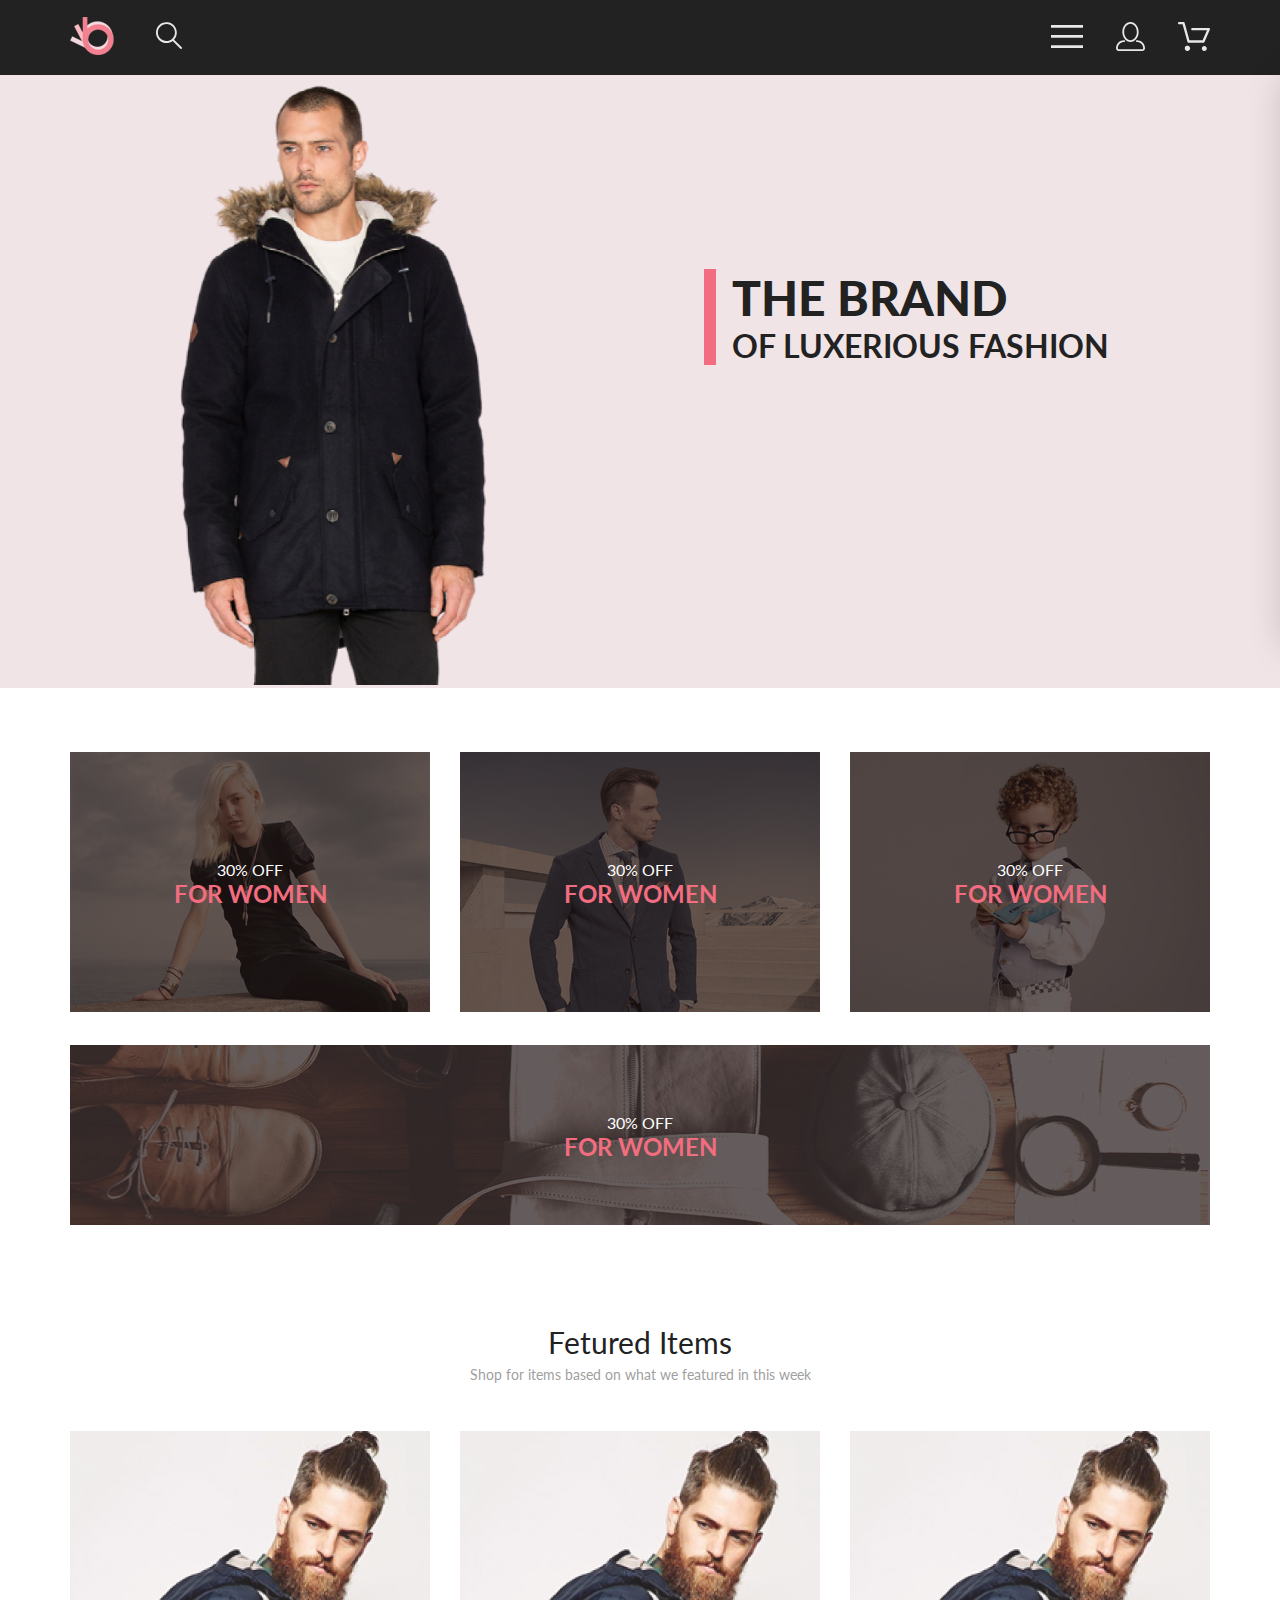
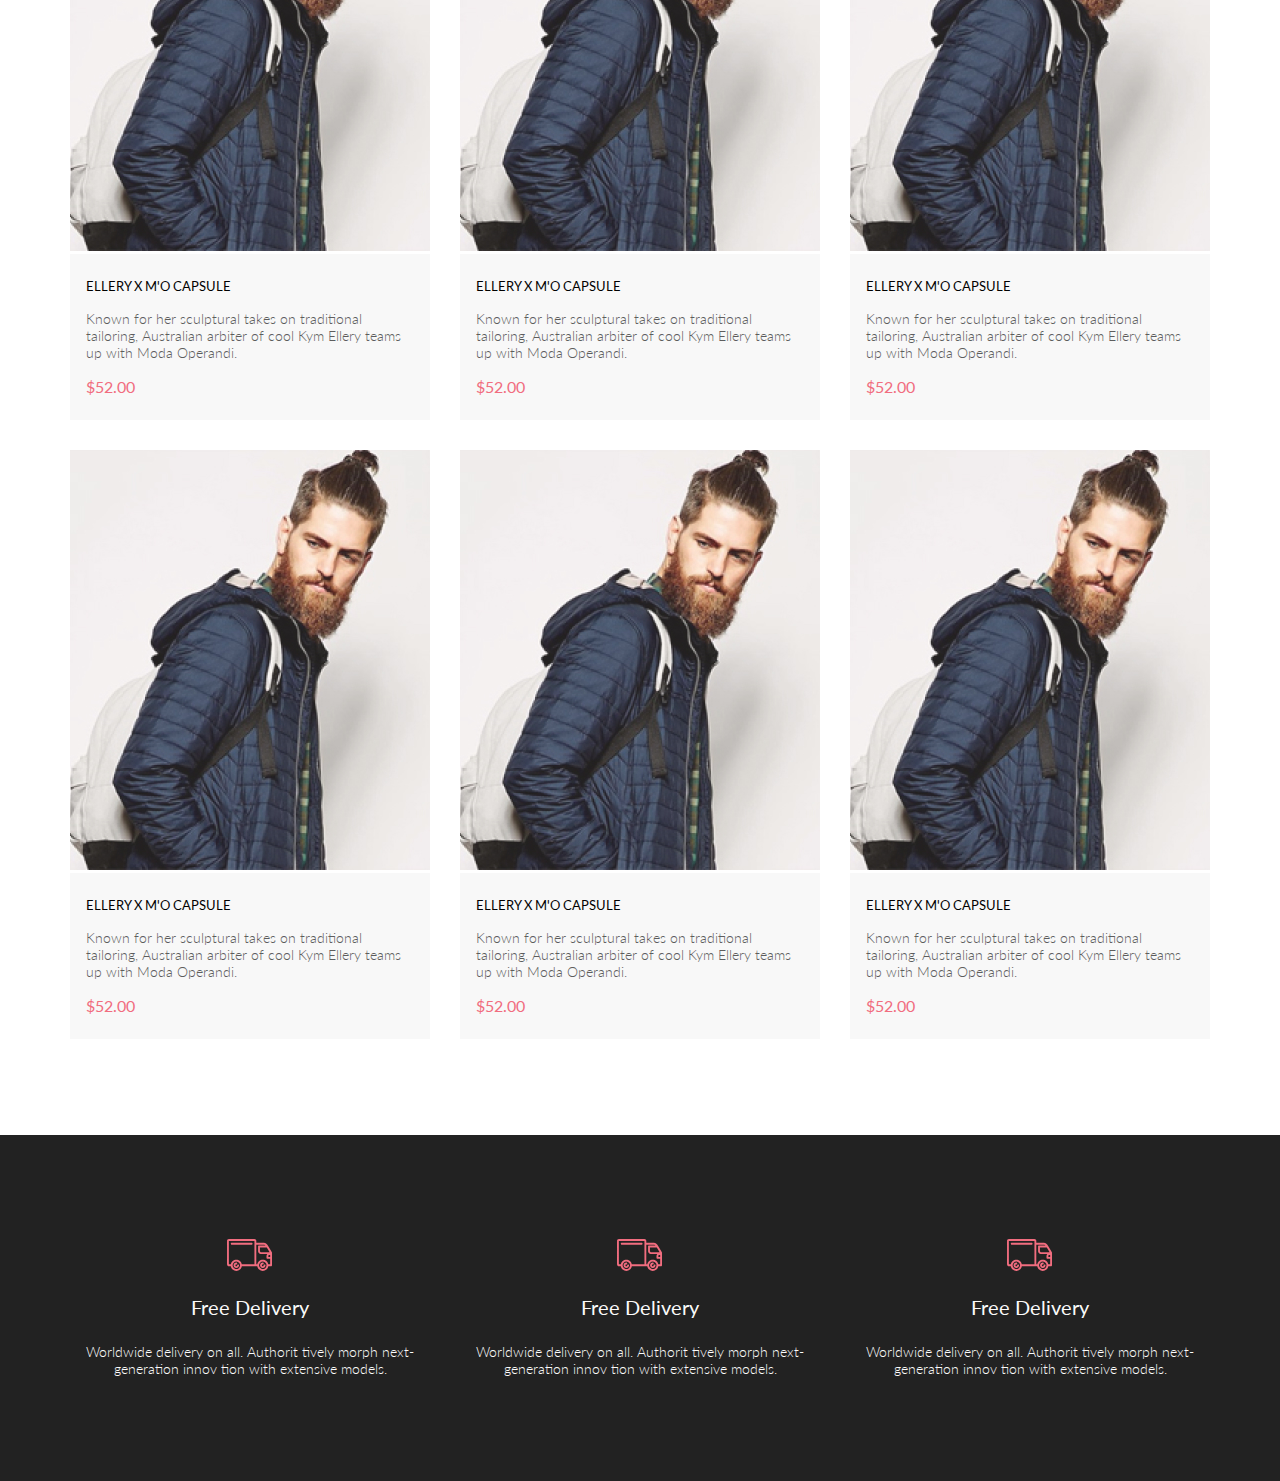
==== Lesson 6/index.html @ 30fcf197 "Leson 6 project code added" ====
<!DOCTYPE html>
<html lang="en">

<head>
    <link rel="preconnect" href="https://fonts.googleapis.com">
    <link rel="preconnect" href="https://fonts.gstatic.com" crossorigin>
    <link href="https://fonts.googleapis.com/css2?family=Lato:wght@300;400;700;900&display=swap" rel="stylesheet">
    <meta charset="UTF-8">
    <meta http-equiv="X-UA-Compatible" content="IE=edge">
    <meta name="viewport" content="width=device-width, initial-scale=1.0">
    <title>Document</title>
    <link rel="stylesheet" href="style.css">
</head>

<body>
    <div class="top">
        <header class="header center">
            <div class="header__left">
                <a href="index.html"><img src="img/logo.png" alt="logo"></a>
                <a href="#"><img src="img/search.svg" alt="search"></a>
            </div>
            <nav class="header__right">
                <label for="header__check"><img src="img/menu.svg" alt="menu"></label>
                <a class="header__link-site" href="registration.html"><img src="img/reg.svg" alt="reg"></a>
                <a class="header__link-site" href="cart.html"><img src="img/cart.svg" alt="cart"></a>
            </nav>
            <input class="header__checkbox" id="header__check" type="checkbox">
            <div class="mobile-menu">
                <div class="mobile-menu__link-site">
                    <a href="registration.html">
                        <svg width="29" height="29" viewBox="0 0 29 29" fill="none" xmlns="http://www.w3.org/2000/svg">
                            <path
                                d="M14.5 19.937C19 19.937 22.656 15.464 22.656 9.968C22.656 4.472 19 0 14.5 0C13.3631 0.0217413 12.2463 0.303398 11.2351 0.823397C10.2239 1.34339 9.34507 2.08794 8.66602 3C7.12663 4.99573 6.30819 7.45381 6.34399 9.974C6.34399 15.465 10 19.937 14.5 19.937ZM14.5 1.813C18 1.813 20.844 5.472 20.844 9.969C20.844 14.466 17.998 18.125 14.5 18.125C11.002 18.125 8.15603 14.465 8.15503 9.969C8.15403 5.473 11 1.813 14.5 1.813ZM20.844 18.125C20.6036 18.125 20.373 18.2205 20.203 18.3905C20.033 18.5605 19.9375 18.7911 19.9375 19.0315C19.9375 19.2719 20.033 19.5025 20.203 19.6725C20.373 19.8425 20.6036 19.938 20.844 19.938C22.526 19.9399 24.1386 20.6088 25.3279 21.7982C26.5172 22.9875 27.1861 24.6 27.188 26.282C27.1875 26.5221 27.0918 26.7523 26.922 26.9221C26.7522 27.0918 26.5221 27.1875 26.282 27.188H2.71997C2.47985 27.1875 2.24975 27.0918 2.07996 26.9221C1.91016 26.7523 1.81449 26.5221 1.81396 26.282C1.81608 24.6001 2.48517 22.9877 3.67444 21.7985C4.86371 20.6092 6.47608 19.9401 8.15796 19.938C8.39824 19.938 8.62868 19.8425 8.79858 19.6726C8.96849 19.5027 9.06396 19.2723 9.06396 19.032C9.06396 18.7917 8.96849 18.5613 8.79858 18.3914C8.62868 18.2215 8.39824 18.126 8.15796 18.126C5.99541 18.1279 3.92201 18.9875 2.39258 20.5164C0.863144 22.0453 0.00264777 24.1185 0 26.281C0.000794067 27.0019 0.287502 27.693 0.797241 28.2027C1.30698 28.7125 1.99811 28.9992 2.71899 29H26.282C27.0027 28.9989 27.6936 28.7121 28.2031 28.2024C28.7126 27.6927 28.9992 27.0017 29 26.281C28.9974 24.1187 28.1372 22.0457 26.6083 20.5168C25.0793 18.9878 23.0063 18.1276 20.844 18.125Z"
                                fill="black" />
                        </svg>
                    </a>
                    <a href="cart.html">
                        <svg width="32" height="29" viewBox="0 0 32 29" fill="none" xmlns="http://www.w3.org/2000/svg">
                            <path
                                d="M26.2009 29C25.5532 28.9738 24.9415 28.6948 24.4972 28.2227C24.0529 27.7506 23.8114 27.1232 23.8245 26.475C23.8376 25.8269 24.1043 25.2097 24.5673 24.7559C25.0303 24.3022 25.6527 24.048 26.301 24.048C26.9493 24.048 27.5717 24.3022 28.0347 24.7559C28.4977 25.2097 28.7644 25.8269 28.7775 26.475C28.7906 27.1232 28.549 27.7506 28.1047 28.2227C27.6604 28.6948 27.0488 28.9738 26.401 29H26.2009ZM6.75293 26.32C6.75293 25.79 6.91011 25.2718 7.20459 24.8311C7.49907 24.3904 7.91764 24.0469 8.40735 23.844C8.89705 23.6412 9.43594 23.5881 9.95581 23.6915C10.4757 23.7949 10.9532 24.0502 11.328 24.425C11.7028 24.7998 11.9581 25.2773 12.0615 25.7972C12.1649 26.317 12.1118 26.8559 11.9089 27.3456C11.7061 27.8353 11.3626 28.2539 10.9219 28.5483C10.4812 28.8428 9.96304 29 9.43298 29C9.08087 29.0003 8.73212 28.9311 8.40674 28.7966C8.08136 28.662 7.78569 28.4646 7.53662 28.2158C7.28755 27.9669 7.09001 27.6713 6.9552 27.3461C6.82039 27.0208 6.75098 26.6721 6.75098 26.32H6.75293ZM10.553 20.686C10.2935 20.6868 10.0409 20.6024 9.83411 20.4457C9.62727 20.2891 9.47758 20.0689 9.40796 19.819L4.57495 2.36401H1.18201C0.868521 2.36401 0.567859 2.23947 0.346191 2.01781C0.124523 1.79614 0 1.49549 0 1.18201C0 0.868519 0.124523 0.567873 0.346191 0.346205C0.567859 0.124537 0.868521 5.81268e-06 1.18201 5.81268e-06H5.46301C5.7225 -0.00080736 5.97504 0.0837201 6.18176 0.240568C6.38848 0.397416 6.53784 0.617884 6.60693 0.868006L11.4399 18.323H24.6179L29.001 8.27501H14.401C14.2428 8.27961 14.0854 8.25242 13.9379 8.19507C13.7904 8.13771 13.6559 8.05134 13.5424 7.94108C13.4288 7.83082 13.3386 7.69891 13.277 7.55315C13.2154 7.40739 13.1836 7.25075 13.1836 7.0925C13.1836 6.93426 13.2154 6.77762 13.277 6.63186C13.3386 6.4861 13.4288 6.35419 13.5424 6.24393C13.6559 6.13367 13.7904 6.0473 13.9379 5.98994C14.0854 5.93259 14.2428 5.90541 14.401 5.91001H30.814C31.0097 5.90996 31.2022 5.95866 31.3744 6.05172C31.5465 6.14478 31.6928 6.27926 31.7999 6.44301C31.9078 6.60729 31.9734 6.79569 31.9908 6.99145C32.0083 7.18721 31.9771 7.38424 31.9 7.565L26.495 19.977C26.4026 20.1876 26.251 20.3668 26.0585 20.4927C25.866 20.6186 25.641 20.6858 25.411 20.686H10.553Z"
                                fill="black" />
                        </svg>

                    </a>
                </div>
                <h3 class="mobile-menu__heading">MENU</h3>
                <div class="mobile-menu__box">
                    <div class="mobile-menu__item">
                        <a href="catalog.html" class="mobile-menu__title">MAN</a>
                        <ul class="mobile-menu__list">
                            <li><a class="mobile-menu__link" href="#">Accessories</a></li>
                            <li><a class="mobile-menu__link" href="#">Bags</a></li>
                            <li><a class="mobile-menu__link" href="#">Denim</a></li>
                            <li><a class="mobile-menu__link" href="#">T-Shirts</a></li>
                        </ul>
                    </div>
                    <div class="mobile-menu__item">
                        <a href="catalog.html" class="mobile-menu__title">WOMAN</a>
                        <ul class="mobile-menu__list">
                            <li><a class="mobile-menu__link" href="">Accessories</a></li>
                            <li><a class="mobile-menu__link" href="">Bags</a></li>
                            <li><a class="mobile-menu__link" href="">Denim</a></li>
                            <li><a class="mobile-menu__link" href="">T-Shirts</a></li>
                        </ul>
                    </div>
                    <div class="mobile-menu__item">
                        <a href="catalog.html" class="mobile-menu__title">KIDS</a>
                        <ul class="mobile-menu__list">
                            <li><a class="mobile-menu__link" href="">Accessories</a></li>
                            <li><a class="mobile-menu__link" href="">Bags</a></li>
                            <li><a class="mobile-menu__link" href="">Denim</a></li>
                            <li><a class="mobile-menu__link" href="">T-Shirts</a></li>
                        </ul>
                    </div>
                </div>
            </div>
        </header>
        <section class="promo">
            <div class="promo__img">
                <img src="img/promo.png" alt="photo promo">
            </div>
            <div class="promo__content">
                <div class="promo__info">
                    <h1 class="promo__title">THE BRAND</h1>
                    <h2 class="promo__heading">OF LUXERIOUS FASHION</h2>
                </div>
            </div>
        </section>
        <section class="sale center">
            <div class="sale__item">
                <img src="img/si1.jpg" alt="sale image">
                <div class="sale__content">
                    <p class="sale__text">30% OFF</p>
                    <h3 class="sale__heading">FOR WOMEN</h3>
                </div>
            </div>
            <div class="sale__item">
                <img src="img/si2.jpg" alt="sale image">
                <div class="sale__content">
                    <p class="sale__text">30% OFF</p>
                    <h3 class="sale__heading">FOR WOMEN</h3>
                </div>
            </div>
            <div class="sale__item">
                <img src="img/si3.jpg" alt="sale image">
                <div class="sale__content">
                    <p class="sale__text">30% OFF</p>
                    <h3 class="sale__heading">FOR WOMEN</h3>
                </div>
            </div>
            <div class="sale__item sale__item_big">
                <img src="img/sibig.jpg" alt="sale image">
                <div class="sale__content">
                    <p class="sale__text">30% OFF</p>
                    <h3 class="sale__heading">FOR WOMEN</h3>
                </div>
            </div>
        </section>
        <section class="product-box center">
            <h2 class="product-box__heading">Fetured Items</h2>
            <p class="product-box__text">Shop for items based on what we featured in this week</p>
            <div class="product-box__content">
                <div class="product">
                    <img class="product__img" src="img/product1.jpg" alt="">
                    <div class="product__content">
                        <a href="product.html" class="product__heading">ELLERY X M'O CAPSULE</a>
                        <p class="product__text">Known for her sculptural takes on traditional tailoring, Australian
                            arbiter
                            of cool Kym Ellery teams up with Moda Operandi.</p>
                        <p class="product__price">$52.00</p>
                    </div>
                    <a href="#" class="product__add"><svg width="27" height="25" viewBox="0 0 27 25" fill="none"
                            xmlns="http://www.w3.org/2000/svg">
                            <path
                                d="M21.9509 23.2667H21.8386C21.2294 23.2667 20.7177 22.7671 20.6735 22.1294C20.629 21.4607 21.1175 20.8785 21.7626 20.8346C21.788 20.8329 21.8145 20.832 21.8405 20.832C22.4575 20.832 22.9743 21.3219 23.0201 21.9487C23.0319 22.1971 22.9914 22.5514 22.736 22.8439L22.73 22.8507L22.7242 22.8575C22.5275 23.0912 22.2607 23.2321 21.9509 23.2667ZM8.21887 23.2604C7.5683 23.2604 7.03906 22.7174 7.03906 22.05C7.03906 21.3832 7.5683 20.8406 8.21887 20.8406C8.86945 20.8406 9.39868 21.3832 9.39868 22.05C9.39868 22.7174 8.86945 23.2604 8.21887 23.2604Z"
                                fill="white" />
                            <path
                                d="M21.876 22.2662C21.921 22.2549 21.9423 22.2339 21.96 22.2129C21.9678 22.2037 21.9756 22.1946 21.9835 22.1855C22.02 22.1438 22.0233 22.0553 22.0224 22.0105C22.0092 21.9044 21.9185 21.8315 21.8412 21.8315C21.8375 21.8315 21.8336 21.8317 21.8312 21.8318C21.7531 21.8372 21.6653 21.9409 21.6719 22.0625C21.6813 22.1793 21.7675 22.2662 21.8392 22.2662H21.876ZM8.21954 22.2599C8.31873 22.2599 8.39935 22.1655 8.39935 22.0496C8.39935 21.9341 8.31873 21.8401 8.21954 21.8401C8.12042 21.8401 8.03973 21.9341 8.03973 22.0496C8.03973 22.1655 8.12042 22.2599 8.21954 22.2599ZM21.9995 24.2662C21.9517 24.2662 21.8878 24.2662 21.8392 24.2662C20.7017 24.2662 19.7567 23.3545 19.6765 22.198C19.5964 20.9929 20.4937 19.9183 21.6953 19.8364C21.7441 19.8331 21.7928 19.8315 21.8412 19.8315C22.9799 19.8315 23.9413 20.7324 24.019 21.8884C24.0505 22.4915 23.8741 23.0612 23.4898 23.5012C23.1055 23.9575 22.5764 24.2177 21.9995 24.2662ZM8.21954 24.2599C7.01532 24.2599 6.03973 23.2709 6.03973 22.0496C6.03973 20.8291 7.01532 19.8401 8.21954 19.8401C9.42371 19.8401 10.3994 20.8291 10.3994 22.0496C10.3994 23.2709 9.42371 24.2599 8.21954 24.2599ZM21.1984 17.3938H9.13306C8.70013 17.3938 8.31586 17.1005 8.20331 16.6775L4.27753 2.24768H1.52173C0.993408 2.24768 0.560547 1.80859 0.560547 1.27039C0.560547 0.733032 0.993408 0.292969 1.52173 0.292969H4.99933C5.43134 0.292969 5.81561 0.586304 5.9281 1.01025L9.85394 15.4391H20.5576L24.1144 7.13379H12.2578C11.7286 7.13379 11.2957 6.69373 11.2957 6.15649C11.2957 5.61914 11.7286 5.17908 12.2578 5.17908H25.5886C25.9091 5.17908 26.2141 5.34192 26.3896 5.61914C26.566 5.89539 26.5984 6.23743 26.4697 6.547L22.0795 16.807C21.9193 17.1653 21.5827 17.3938 21.1984 17.3938Z"
                                fill="white" />
                            <path
                                d="M21.876 22.2662C21.921 22.2549 21.9423 22.2339 21.96 22.2129C21.9678 22.2037 21.9756 22.1946 21.9835 22.1855C22.02 22.1438 22.0233 22.0553 22.0224 22.0105C22.0092 21.9044 21.9185 21.8315 21.8412 21.8315C21.8375 21.8315 21.8336 21.8317 21.8312 21.8318C21.7531 21.8372 21.6653 21.9409 21.6719 22.0625C21.6813 22.1793 21.7675 22.2662 21.8392 22.2662H21.876ZM8.21954 22.2599C8.31873 22.2599 8.39935 22.1655 8.39935 22.0496C8.39935 21.9341 8.31873 21.8401 8.21954 21.8401C8.12042 21.8401 8.03973 21.9341 8.03973 22.0496C8.03973 22.1655 8.12042 22.2599 8.21954 22.2599ZM21.9995 24.2662C21.9517 24.2662 21.8878 24.2662 21.8392 24.2662C20.7017 24.2662 19.7567 23.3545 19.6765 22.198C19.5964 20.9929 20.4937 19.9183 21.6953 19.8364C21.7441 19.8331 21.7928 19.8315 21.8412 19.8315C22.9799 19.8315 23.9413 20.7324 24.019 21.8884C24.0505 22.4915 23.8741 23.0612 23.4898 23.5012C23.1055 23.9575 22.5764 24.2177 21.9995 24.2662ZM8.21954 24.2599C7.01532 24.2599 6.03973 23.2709 6.03973 22.0496C6.03973 20.8291 7.01532 19.8401 8.21954 19.8401C9.42371 19.8401 10.3994 20.8291 10.3994 22.0496C10.3994 23.2709 9.42371 24.2599 8.21954 24.2599ZM21.1984 17.3938H9.13306C8.70013 17.3938 8.31586 17.1005 8.20331 16.6775L4.27753 2.24768H1.52173C0.993408 2.24768 0.560547 1.80859 0.560547 1.27039C0.560547 0.733032 0.993408 0.292969 1.52173 0.292969H4.99933C5.43134 0.292969 5.81561 0.586304 5.9281 1.01025L9.85394 15.4391H20.5576L24.1144 7.13379H12.2578C11.7286 7.13379 11.2957 6.69373 11.2957 6.15649C11.2957 5.61914 11.7286 5.17908 12.2578 5.17908H25.5886C25.9091 5.17908 26.2141 5.34192 26.3896 5.61914C26.566 5.89539 26.5984 6.23743 26.4697 6.547L22.0795 16.807C21.9193 17.1653 21.5827 17.3938 21.1984 17.3938Z"
                                fill="white" />
                        </svg>
                        Add to Cart</a>
                </div>
                <div class="product">
                    <img class="product__img" src="img/product1.jpg" alt="">
                    <div class="product__content">
                        <a href="product.html" class="product__heading">ELLERY X M'O CAPSULE</a>
                        <p class="product__text">Known for her sculptural takes on traditional tailoring, Australian
                            arbiter
                            of cool Kym Ellery teams up with Moda Operandi.</p>
                        <p class="product__price">$52.00</p>
                    </div>
                    <a href="#" class="product__add"><svg width="27" height="25" viewBox="0 0 27 25" fill="none"
                            xmlns="http://www.w3.org/2000/svg">
                            <path
                                d="M21.9509 23.2667H21.8386C21.2294 23.2667 20.7177 22.7671 20.6735 22.1294C20.629 21.4607 21.1175 20.8785 21.7626 20.8346C21.788 20.8329 21.8145 20.832 21.8405 20.832C22.4575 20.832 22.9743 21.3219 23.0201 21.9487C23.0319 22.1971 22.9914 22.5514 22.736 22.8439L22.73 22.8507L22.7242 22.8575C22.5275 23.0912 22.2607 23.2321 21.9509 23.2667ZM8.21887 23.2604C7.5683 23.2604 7.03906 22.7174 7.03906 22.05C7.03906 21.3832 7.5683 20.8406 8.21887 20.8406C8.86945 20.8406 9.39868 21.3832 9.39868 22.05C9.39868 22.7174 8.86945 23.2604 8.21887 23.2604Z"
                                fill="white" />
                            <path
                                d="M21.876 22.2662C21.921 22.2549 21.9423 22.2339 21.96 22.2129C21.9678 22.2037 21.9756 22.1946 21.9835 22.1855C22.02 22.1438 22.0233 22.0553 22.0224 22.0105C22.0092 21.9044 21.9185 21.8315 21.8412 21.8315C21.8375 21.8315 21.8336 21.8317 21.8312 21.8318C21.7531 21.8372 21.6653 21.9409 21.6719 22.0625C21.6813 22.1793 21.7675 22.2662 21.8392 22.2662H21.876ZM8.21954 22.2599C8.31873 22.2599 8.39935 22.1655 8.39935 22.0496C8.39935 21.9341 8.31873 21.8401 8.21954 21.8401C8.12042 21.8401 8.03973 21.9341 8.03973 22.0496C8.03973 22.1655 8.12042 22.2599 8.21954 22.2599ZM21.9995 24.2662C21.9517 24.2662 21.8878 24.2662 21.8392 24.2662C20.7017 24.2662 19.7567 23.3545 19.6765 22.198C19.5964 20.9929 20.4937 19.9183 21.6953 19.8364C21.7441 19.8331 21.7928 19.8315 21.8412 19.8315C22.9799 19.8315 23.9413 20.7324 24.019 21.8884C24.0505 22.4915 23.8741 23.0612 23.4898 23.5012C23.1055 23.9575 22.5764 24.2177 21.9995 24.2662ZM8.21954 24.2599C7.01532 24.2599 6.03973 23.2709 6.03973 22.0496C6.03973 20.8291 7.01532 19.8401 8.21954 19.8401C9.42371 19.8401 10.3994 20.8291 10.3994 22.0496C10.3994 23.2709 9.42371 24.2599 8.21954 24.2599ZM21.1984 17.3938H9.13306C8.70013 17.3938 8.31586 17.1005 8.20331 16.6775L4.27753 2.24768H1.52173C0.993408 2.24768 0.560547 1.80859 0.560547 1.27039C0.560547 0.733032 0.993408 0.292969 1.52173 0.292969H4.99933C5.43134 0.292969 5.81561 0.586304 5.9281 1.01025L9.85394 15.4391H20.5576L24.1144 7.13379H12.2578C11.7286 7.13379 11.2957 6.69373 11.2957 6.15649C11.2957 5.61914 11.7286 5.17908 12.2578 5.17908H25.5886C25.9091 5.17908 26.2141 5.34192 26.3896 5.61914C26.566 5.89539 26.5984 6.23743 26.4697 6.547L22.0795 16.807C21.9193 17.1653 21.5827 17.3938 21.1984 17.3938Z"
                                fill="white" />
                            <path
                                d="M21.876 22.2662C21.921 22.2549 21.9423 22.2339 21.96 22.2129C21.9678 22.2037 21.9756 22.1946 21.9835 22.1855C22.02 22.1438 22.0233 22.0553 22.0224 22.0105C22.0092 21.9044 21.9185 21.8315 21.8412 21.8315C21.8375 21.8315 21.8336 21.8317 21.8312 21.8318C21.7531 21.8372 21.6653 21.9409 21.6719 22.0625C21.6813 22.1793 21.7675 22.2662 21.8392 22.2662H21.876ZM8.21954 22.2599C8.31873 22.2599 8.39935 22.1655 8.39935 22.0496C8.39935 21.9341 8.31873 21.8401 8.21954 21.8401C8.12042 21.8401 8.03973 21.9341 8.03973 22.0496C8.03973 22.1655 8.12042 22.2599 8.21954 22.2599ZM21.9995 24.2662C21.9517 24.2662 21.8878 24.2662 21.8392 24.2662C20.7017 24.2662 19.7567 23.3545 19.6765 22.198C19.5964 20.9929 20.4937 19.9183 21.6953 19.8364C21.7441 19.8331 21.7928 19.8315 21.8412 19.8315C22.9799 19.8315 23.9413 20.7324 24.019 21.8884C24.0505 22.4915 23.8741 23.0612 23.4898 23.5012C23.1055 23.9575 22.5764 24.2177 21.9995 24.2662ZM8.21954 24.2599C7.01532 24.2599 6.03973 23.2709 6.03973 22.0496C6.03973 20.8291 7.01532 19.8401 8.21954 19.8401C9.42371 19.8401 10.3994 20.8291 10.3994 22.0496C10.3994 23.2709 9.42371 24.2599 8.21954 24.2599ZM21.1984 17.3938H9.13306C8.70013 17.3938 8.31586 17.1005 8.20331 16.6775L4.27753 2.24768H1.52173C0.993408 2.24768 0.560547 1.80859 0.560547 1.27039C0.560547 0.733032 0.993408 0.292969 1.52173 0.292969H4.99933C5.43134 0.292969 5.81561 0.586304 5.9281 1.01025L9.85394 15.4391H20.5576L24.1144 7.13379H12.2578C11.7286 7.13379 11.2957 6.69373 11.2957 6.15649C11.2957 5.61914 11.7286 5.17908 12.2578 5.17908H25.5886C25.9091 5.17908 26.2141 5.34192 26.3896 5.61914C26.566 5.89539 26.5984 6.23743 26.4697 6.547L22.0795 16.807C21.9193 17.1653 21.5827 17.3938 21.1984 17.3938Z"
                                fill="white" />
                        </svg>
                        Add to Cart</a>
                </div>
                <div class="product">
                    <img class="product__img" src="img/product1.jpg" alt="">
                    <div class="product__content">
                        <a href="product.html" class="product__heading">ELLERY X M'O CAPSULE</a>
                        <p class="product__text">Known for her sculptural takes on traditional tailoring, Australian
                            arbiter
                            of cool Kym Ellery teams up with Moda Operandi.</p>
                        <p class="product__price">$52.00</p>
                    </div>
                    <a href="#" class="product__add"><svg width="27" height="25" viewBox="0 0 27 25" fill="none"
                            xmlns="http://www.w3.org/2000/svg">
                            <path
                                d="M21.9509 23.2667H21.8386C21.2294 23.2667 20.7177 22.7671 20.6735 22.1294C20.629 21.4607 21.1175 20.8785 21.7626 20.8346C21.788 20.8329 21.8145 20.832 21.8405 20.832C22.4575 20.832 22.9743 21.3219 23.0201 21.9487C23.0319 22.1971 22.9914 22.5514 22.736 22.8439L22.73 22.8507L22.7242 22.8575C22.5275 23.0912 22.2607 23.2321 21.9509 23.2667ZM8.21887 23.2604C7.5683 23.2604 7.03906 22.7174 7.03906 22.05C7.03906 21.3832 7.5683 20.8406 8.21887 20.8406C8.86945 20.8406 9.39868 21.3832 9.39868 22.05C9.39868 22.7174 8.86945 23.2604 8.21887 23.2604Z"
                                fill="white" />
                            <path
                                d="M21.876 22.2662C21.921 22.2549 21.9423 22.2339 21.96 22.2129C21.9678 22.2037 21.9756 22.1946 21.9835 22.1855C22.02 22.1438 22.0233 22.0553 22.0224 22.0105C22.0092 21.9044 21.9185 21.8315 21.8412 21.8315C21.8375 21.8315 21.8336 21.8317 21.8312 21.8318C21.7531 21.8372 21.6653 21.9409 21.6719 22.0625C21.6813 22.1793 21.7675 22.2662 21.8392 22.2662H21.876ZM8.21954 22.2599C8.31873 22.2599 8.39935 22.1655 8.39935 22.0496C8.39935 21.9341 8.31873 21.8401 8.21954 21.8401C8.12042 21.8401 8.03973 21.9341 8.03973 22.0496C8.03973 22.1655 8.12042 22.2599 8.21954 22.2599ZM21.9995 24.2662C21.9517 24.2662 21.8878 24.2662 21.8392 24.2662C20.7017 24.2662 19.7567 23.3545 19.6765 22.198C19.5964 20.9929 20.4937 19.9183 21.6953 19.8364C21.7441 19.8331 21.7928 19.8315 21.8412 19.8315C22.9799 19.8315 23.9413 20.7324 24.019 21.8884C24.0505 22.4915 23.8741 23.0612 23.4898 23.5012C23.1055 23.9575 22.5764 24.2177 21.9995 24.2662ZM8.21954 24.2599C7.01532 24.2599 6.03973 23.2709 6.03973 22.0496C6.03973 20.8291 7.01532 19.8401 8.21954 19.8401C9.42371 19.8401 10.3994 20.8291 10.3994 22.0496C10.3994 23.2709 9.42371 24.2599 8.21954 24.2599ZM21.1984 17.3938H9.13306C8.70013 17.3938 8.31586 17.1005 8.20331 16.6775L4.27753 2.24768H1.52173C0.993408 2.24768 0.560547 1.80859 0.560547 1.27039C0.560547 0.733032 0.993408 0.292969 1.52173 0.292969H4.99933C5.43134 0.292969 5.81561 0.586304 5.9281 1.01025L9.85394 15.4391H20.5576L24.1144 7.13379H12.2578C11.7286 7.13379 11.2957 6.69373 11.2957 6.15649C11.2957 5.61914 11.7286 5.17908 12.2578 5.17908H25.5886C25.9091 5.17908 26.2141 5.34192 26.3896 5.61914C26.566 5.89539 26.5984 6.23743 26.4697 6.547L22.0795 16.807C21.9193 17.1653 21.5827 17.3938 21.1984 17.3938Z"
                                fill="white" />
                            <path
                                d="M21.876 22.2662C21.921 22.2549 21.9423 22.2339 21.96 22.2129C21.9678 22.2037 21.9756 22.1946 21.9835 22.1855C22.02 22.1438 22.0233 22.0553 22.0224 22.0105C22.0092 21.9044 21.9185 21.8315 21.8412 21.8315C21.8375 21.8315 21.8336 21.8317 21.8312 21.8318C21.7531 21.8372 21.6653 21.9409 21.6719 22.0625C21.6813 22.1793 21.7675 22.2662 21.8392 22.2662H21.876ZM8.21954 22.2599C8.31873 22.2599 8.39935 22.1655 8.39935 22.0496C8.39935 21.9341 8.31873 21.8401 8.21954 21.8401C8.12042 21.8401 8.03973 21.9341 8.03973 22.0496C8.03973 22.1655 8.12042 22.2599 8.21954 22.2599ZM21.9995 24.2662C21.9517 24.2662 21.8878 24.2662 21.8392 24.2662C20.7017 24.2662 19.7567 23.3545 19.6765 22.198C19.5964 20.9929 20.4937 19.9183 21.6953 19.8364C21.7441 19.8331 21.7928 19.8315 21.8412 19.8315C22.9799 19.8315 23.9413 20.7324 24.019 21.8884C24.0505 22.4915 23.8741 23.0612 23.4898 23.5012C23.1055 23.9575 22.5764 24.2177 21.9995 24.2662ZM8.21954 24.2599C7.01532 24.2599 6.03973 23.2709 6.03973 22.0496C6.03973 20.8291 7.01532 19.8401 8.21954 19.8401C9.42371 19.8401 10.3994 20.8291 10.3994 22.0496C10.3994 23.2709 9.42371 24.2599 8.21954 24.2599ZM21.1984 17.3938H9.13306C8.70013 17.3938 8.31586 17.1005 8.20331 16.6775L4.27753 2.24768H1.52173C0.993408 2.24768 0.560547 1.80859 0.560547 1.27039C0.560547 0.733032 0.993408 0.292969 1.52173 0.292969H4.99933C5.43134 0.292969 5.81561 0.586304 5.9281 1.01025L9.85394 15.4391H20.5576L24.1144 7.13379H12.2578C11.7286 7.13379 11.2957 6.69373 11.2957 6.15649C11.2957 5.61914 11.7286 5.17908 12.2578 5.17908H25.5886C25.9091 5.17908 26.2141 5.34192 26.3896 5.61914C26.566 5.89539 26.5984 6.23743 26.4697 6.547L22.0795 16.807C21.9193 17.1653 21.5827 17.3938 21.1984 17.3938Z"
                                fill="white" />
                        </svg>
                        Add to Cart</a>
                </div>
                <div class="product">
                    <img class="product__img" src="img/product1.jpg" alt="">
                    <div class="product__content">
                        <a href="product.html" class="product__heading">ELLERY X M'O CAPSULE</a>
                        <p class="product__text">Known for her sculptural takes on traditional tailoring, Australian
                            arbiter
                            of cool Kym Ellery teams up with Moda Operandi.</p>
                        <p class="product__price">$52.00</p>
                    </div>
                    <a href="#" class="product__add"><svg width="27" height="25" viewBox="0 0 27 25" fill="none"
                            xmlns="http://www.w3.org/2000/svg">
                            <path
                                d="M21.9509 23.2667H21.8386C21.2294 23.2667 20.7177 22.7671 20.6735 22.1294C20.629 21.4607 21.1175 20.8785 21.7626 20.8346C21.788 20.8329 21.8145 20.832 21.8405 20.832C22.4575 20.832 22.9743 21.3219 23.0201 21.9487C23.0319 22.1971 22.9914 22.5514 22.736 22.8439L22.73 22.8507L22.7242 22.8575C22.5275 23.0912 22.2607 23.2321 21.9509 23.2667ZM8.21887 23.2604C7.5683 23.2604 7.03906 22.7174 7.03906 22.05C7.03906 21.3832 7.5683 20.8406 8.21887 20.8406C8.86945 20.8406 9.39868 21.3832 9.39868 22.05C9.39868 22.7174 8.86945 23.2604 8.21887 23.2604Z"
                                fill="white" />
                            <path
                                d="M21.876 22.2662C21.921 22.2549 21.9423 22.2339 21.96 22.2129C21.9678 22.2037 21.9756 22.1946 21.9835 22.1855C22.02 22.1438 22.0233 22.0553 22.0224 22.0105C22.0092 21.9044 21.9185 21.8315 21.8412 21.8315C21.8375 21.8315 21.8336 21.8317 21.8312 21.8318C21.7531 21.8372 21.6653 21.9409 21.6719 22.0625C21.6813 22.1793 21.7675 22.2662 21.8392 22.2662H21.876ZM8.21954 22.2599C8.31873 22.2599 8.39935 22.1655 8.39935 22.0496C8.39935 21.9341 8.31873 21.8401 8.21954 21.8401C8.12042 21.8401 8.03973 21.9341 8.03973 22.0496C8.03973 22.1655 8.12042 22.2599 8.21954 22.2599ZM21.9995 24.2662C21.9517 24.2662 21.8878 24.2662 21.8392 24.2662C20.7017 24.2662 19.7567 23.3545 19.6765 22.198C19.5964 20.9929 20.4937 19.9183 21.6953 19.8364C21.7441 19.8331 21.7928 19.8315 21.8412 19.8315C22.9799 19.8315 23.9413 20.7324 24.019 21.8884C24.0505 22.4915 23.8741 23.0612 23.4898 23.5012C23.1055 23.9575 22.5764 24.2177 21.9995 24.2662ZM8.21954 24.2599C7.01532 24.2599 6.03973 23.2709 6.03973 22.0496C6.03973 20.8291 7.01532 19.8401 8.21954 19.8401C9.42371 19.8401 10.3994 20.8291 10.3994 22.0496C10.3994 23.2709 9.42371 24.2599 8.21954 24.2599ZM21.1984 17.3938H9.13306C8.70013 17.3938 8.31586 17.1005 8.20331 16.6775L4.27753 2.24768H1.52173C0.993408 2.24768 0.560547 1.80859 0.560547 1.27039C0.560547 0.733032 0.993408 0.292969 1.52173 0.292969H4.99933C5.43134 0.292969 5.81561 0.586304 5.9281 1.01025L9.85394 15.4391H20.5576L24.1144 7.13379H12.2578C11.7286 7.13379 11.2957 6.69373 11.2957 6.15649C11.2957 5.61914 11.7286 5.17908 12.2578 5.17908H25.5886C25.9091 5.17908 26.2141 5.34192 26.3896 5.61914C26.566 5.89539 26.5984 6.23743 26.4697 6.547L22.0795 16.807C21.9193 17.1653 21.5827 17.3938 21.1984 17.3938Z"
                                fill="white" />
                            <path
                                d="M21.876 22.2662C21.921 22.2549 21.9423 22.2339 21.96 22.2129C21.9678 22.2037 21.9756 22.1946 21.9835 22.1855C22.02 22.1438 22.0233 22.0553 22.0224 22.0105C22.0092 21.9044 21.9185 21.8315 21.8412 21.8315C21.8375 21.8315 21.8336 21.8317 21.8312 21.8318C21.7531 21.8372 21.6653 21.9409 21.6719 22.0625C21.6813 22.1793 21.7675 22.2662 21.8392 22.2662H21.876ZM8.21954 22.2599C8.31873 22.2599 8.39935 22.1655 8.39935 22.0496C8.39935 21.9341 8.31873 21.8401 8.21954 21.8401C8.12042 21.8401 8.03973 21.9341 8.03973 22.0496C8.03973 22.1655 8.12042 22.2599 8.21954 22.2599ZM21.9995 24.2662C21.9517 24.2662 21.8878 24.2662 21.8392 24.2662C20.7017 24.2662 19.7567 23.3545 19.6765 22.198C19.5964 20.9929 20.4937 19.9183 21.6953 19.8364C21.7441 19.8331 21.7928 19.8315 21.8412 19.8315C22.9799 19.8315 23.9413 20.7324 24.019 21.8884C24.0505 22.4915 23.8741 23.0612 23.4898 23.5012C23.1055 23.9575 22.5764 24.2177 21.9995 24.2662ZM8.21954 24.2599C7.01532 24.2599 6.03973 23.2709 6.03973 22.0496C6.03973 20.8291 7.01532 19.8401 8.21954 19.8401C9.42371 19.8401 10.3994 20.8291 10.3994 22.0496C10.3994 23.2709 9.42371 24.2599 8.21954 24.2599ZM21.1984 17.3938H9.13306C8.70013 17.3938 8.31586 17.1005 8.20331 16.6775L4.27753 2.24768H1.52173C0.993408 2.24768 0.560547 1.80859 0.560547 1.27039C0.560547 0.733032 0.993408 0.292969 1.52173 0.292969H4.99933C5.43134 0.292969 5.81561 0.586304 5.9281 1.01025L9.85394 15.4391H20.5576L24.1144 7.13379H12.2578C11.7286 7.13379 11.2957 6.69373 11.2957 6.15649C11.2957 5.61914 11.7286 5.17908 12.2578 5.17908H25.5886C25.9091 5.17908 26.2141 5.34192 26.3896 5.61914C26.566 5.89539 26.5984 6.23743 26.4697 6.547L22.0795 16.807C21.9193 17.1653 21.5827 17.3938 21.1984 17.3938Z"
                                fill="white" />
                        </svg>
                        Add to Cart</a>
                </div>
                <div class="product">
                    <img class="product__img" src="img/product1.jpg" alt="">
                    <div class="product__content">
                        <a href="product.html" class="product__heading">ELLERY X M'O CAPSULE</a>
                        <p class="product__text">Known for her sculptural takes on traditional tailoring, Australian
                            arbiter
                            of cool Kym Ellery teams up with Moda Operandi.</p>
                        <p class="product__price">$52.00</p>
                    </div>
                    <a href="#" class="product__add"><svg width="27" height="25" viewBox="0 0 27 25" fill="none"
                            xmlns="http://www.w3.org/2000/svg">
                            <path
                                d="M21.9509 23.2667H21.8386C21.2294 23.2667 20.7177 22.7671 20.6735 22.1294C20.629 21.4607 21.1175 20.8785 21.7626 20.8346C21.788 20.8329 21.8145 20.832 21.8405 20.832C22.4575 20.832 22.9743 21.3219 23.0201 21.9487C23.0319 22.1971 22.9914 22.5514 22.736 22.8439L22.73 22.8507L22.7242 22.8575C22.5275 23.0912 22.2607 23.2321 21.9509 23.2667ZM8.21887 23.2604C7.5683 23.2604 7.03906 22.7174 7.03906 22.05C7.03906 21.3832 7.5683 20.8406 8.21887 20.8406C8.86945 20.8406 9.39868 21.3832 9.39868 22.05C9.39868 22.7174 8.86945 23.2604 8.21887 23.2604Z"
                                fill="white" />
                            <path
                                d="M21.876 22.2662C21.921 22.2549 21.9423 22.2339 21.96 22.2129C21.9678 22.2037 21.9756 22.1946 21.9835 22.1855C22.02 22.1438 22.0233 22.0553 22.0224 22.0105C22.0092 21.9044 21.9185 21.8315 21.8412 21.8315C21.8375 21.8315 21.8336 21.8317 21.8312 21.8318C21.7531 21.8372 21.6653 21.9409 21.6719 22.0625C21.6813 22.1793 21.7675 22.2662 21.8392 22.2662H21.876ZM8.21954 22.2599C8.31873 22.2599 8.39935 22.1655 8.39935 22.0496C8.39935 21.9341 8.31873 21.8401 8.21954 21.8401C8.12042 21.8401 8.03973 21.9341 8.03973 22.0496C8.03973 22.1655 8.12042 22.2599 8.21954 22.2599ZM21.9995 24.2662C21.9517 24.2662 21.8878 24.2662 21.8392 24.2662C20.7017 24.2662 19.7567 23.3545 19.6765 22.198C19.5964 20.9929 20.4937 19.9183 21.6953 19.8364C21.7441 19.8331 21.7928 19.8315 21.8412 19.8315C22.9799 19.8315 23.9413 20.7324 24.019 21.8884C24.0505 22.4915 23.8741 23.0612 23.4898 23.5012C23.1055 23.9575 22.5764 24.2177 21.9995 24.2662ZM8.21954 24.2599C7.01532 24.2599 6.03973 23.2709 6.03973 22.0496C6.03973 20.8291 7.01532 19.8401 8.21954 19.8401C9.42371 19.8401 10.3994 20.8291 10.3994 22.0496C10.3994 23.2709 9.42371 24.2599 8.21954 24.2599ZM21.1984 17.3938H9.13306C8.70013 17.3938 8.31586 17.1005 8.20331 16.6775L4.27753 2.24768H1.52173C0.993408 2.24768 0.560547 1.80859 0.560547 1.27039C0.560547 0.733032 0.993408 0.292969 1.52173 0.292969H4.99933C5.43134 0.292969 5.81561 0.586304 5.9281 1.01025L9.85394 15.4391H20.5576L24.1144 7.13379H12.2578C11.7286 7.13379 11.2957 6.69373 11.2957 6.15649C11.2957 5.61914 11.7286 5.17908 12.2578 5.17908H25.5886C25.9091 5.17908 26.2141 5.34192 26.3896 5.61914C26.566 5.89539 26.5984 6.23743 26.4697 6.547L22.0795 16.807C21.9193 17.1653 21.5827 17.3938 21.1984 17.3938Z"
                                fill="white" />
                            <path
                                d="M21.876 22.2662C21.921 22.2549 21.9423 22.2339 21.96 22.2129C21.9678 22.2037 21.9756 22.1946 21.9835 22.1855C22.02 22.1438 22.0233 22.0553 22.0224 22.0105C22.0092 21.9044 21.9185 21.8315 21.8412 21.8315C21.8375 21.8315 21.8336 21.8317 21.8312 21.8318C21.7531 21.8372 21.6653 21.9409 21.6719 22.0625C21.6813 22.1793 21.7675 22.2662 21.8392 22.2662H21.876ZM8.21954 22.2599C8.31873 22.2599 8.39935 22.1655 8.39935 22.0496C8.39935 21.9341 8.31873 21.8401 8.21954 21.8401C8.12042 21.8401 8.03973 21.9341 8.03973 22.0496C8.03973 22.1655 8.12042 22.2599 8.21954 22.2599ZM21.9995 24.2662C21.9517 24.2662 21.8878 24.2662 21.8392 24.2662C20.7017 24.2662 19.7567 23.3545 19.6765 22.198C19.5964 20.9929 20.4937 19.9183 21.6953 19.8364C21.7441 19.8331 21.7928 19.8315 21.8412 19.8315C22.9799 19.8315 23.9413 20.7324 24.019 21.8884C24.0505 22.4915 23.8741 23.0612 23.4898 23.5012C23.1055 23.9575 22.5764 24.2177 21.9995 24.2662ZM8.21954 24.2599C7.01532 24.2599 6.03973 23.2709 6.03973 22.0496C6.03973 20.8291 7.01532 19.8401 8.21954 19.8401C9.42371 19.8401 10.3994 20.8291 10.3994 22.0496C10.3994 23.2709 9.42371 24.2599 8.21954 24.2599ZM21.1984 17.3938H9.13306C8.70013 17.3938 8.31586 17.1005 8.20331 16.6775L4.27753 2.24768H1.52173C0.993408 2.24768 0.560547 1.80859 0.560547 1.27039C0.560547 0.733032 0.993408 0.292969 1.52173 0.292969H4.99933C5.43134 0.292969 5.81561 0.586304 5.9281 1.01025L9.85394 15.4391H20.5576L24.1144 7.13379H12.2578C11.7286 7.13379 11.2957 6.69373 11.2957 6.15649C11.2957 5.61914 11.7286 5.17908 12.2578 5.17908H25.5886C25.9091 5.17908 26.2141 5.34192 26.3896 5.61914C26.566 5.89539 26.5984 6.23743 26.4697 6.547L22.0795 16.807C21.9193 17.1653 21.5827 17.3938 21.1984 17.3938Z"
                                fill="white" />
                        </svg>
                        Add to Cart</a>
                </div>
                <div class="product">
                    <img class="product__img" src="img/product1.jpg" alt="">
                    <div class="product__content">
                        <a href="product.html" class="product__heading">ELLERY X M'O CAPSULE</a>
                        <p class="product__text">Known for her sculptural takes on traditional tailoring, Australian
                            arbiter
                            of cool Kym Ellery teams up with Moda Operandi.</p>
                        <p class="product__price">$52.00</p>
                    </div>
                    <a href="#" class="product__add"><svg width="27" height="25" viewBox="0 0 27 25" fill="none"
                            xmlns="http://www.w3.org/2000/svg">
                            <path
                                d="M21.9509 23.2667H21.8386C21.2294 23.2667 20.7177 22.7671 20.6735 22.1294C20.629 21.4607 21.1175 20.8785 21.7626 20.8346C21.788 20.8329 21.8145 20.832 21.8405 20.832C22.4575 20.832 22.9743 21.3219 23.0201 21.9487C23.0319 22.1971 22.9914 22.5514 22.736 22.8439L22.73 22.8507L22.7242 22.8575C22.5275 23.0912 22.2607 23.2321 21.9509 23.2667ZM8.21887 23.2604C7.5683 23.2604 7.03906 22.7174 7.03906 22.05C7.03906 21.3832 7.5683 20.8406 8.21887 20.8406C8.86945 20.8406 9.39868 21.3832 9.39868 22.05C9.39868 22.7174 8.86945 23.2604 8.21887 23.2604Z"
                                fill="white" />
                            <path
                                d="M21.876 22.2662C21.921 22.2549 21.9423 22.2339 21.96 22.2129C21.9678 22.2037 21.9756 22.1946 21.9835 22.1855C22.02 22.1438 22.0233 22.0553 22.0224 22.0105C22.0092 21.9044 21.9185 21.8315 21.8412 21.8315C21.8375 21.8315 21.8336 21.8317 21.8312 21.8318C21.7531 21.8372 21.6653 21.9409 21.6719 22.0625C21.6813 22.1793 21.7675 22.2662 21.8392 22.2662H21.876ZM8.21954 22.2599C8.31873 22.2599 8.39935 22.1655 8.39935 22.0496C8.39935 21.9341 8.31873 21.8401 8.21954 21.8401C8.12042 21.8401 8.03973 21.9341 8.03973 22.0496C8.03973 22.1655 8.12042 22.2599 8.21954 22.2599ZM21.9995 24.2662C21.9517 24.2662 21.8878 24.2662 21.8392 24.2662C20.7017 24.2662 19.7567 23.3545 19.6765 22.198C19.5964 20.9929 20.4937 19.9183 21.6953 19.8364C21.7441 19.8331 21.7928 19.8315 21.8412 19.8315C22.9799 19.8315 23.9413 20.7324 24.019 21.8884C24.0505 22.4915 23.8741 23.0612 23.4898 23.5012C23.1055 23.9575 22.5764 24.2177 21.9995 24.2662ZM8.21954 24.2599C7.01532 24.2599 6.03973 23.2709 6.03973 22.0496C6.03973 20.8291 7.01532 19.8401 8.21954 19.8401C9.42371 19.8401 10.3994 20.8291 10.3994 22.0496C10.3994 23.2709 9.42371 24.2599 8.21954 24.2599ZM21.1984 17.3938H9.13306C8.70013 17.3938 8.31586 17.1005 8.20331 16.6775L4.27753 2.24768H1.52173C0.993408 2.24768 0.560547 1.80859 0.560547 1.27039C0.560547 0.733032 0.993408 0.292969 1.52173 0.292969H4.99933C5.43134 0.292969 5.81561 0.586304 5.9281 1.01025L9.85394 15.4391H20.5576L24.1144 7.13379H12.2578C11.7286 7.13379 11.2957 6.69373 11.2957 6.15649C11.2957 5.61914 11.7286 5.17908 12.2578 5.17908H25.5886C25.9091 5.17908 26.2141 5.34192 26.3896 5.61914C26.566 5.89539 26.5984 6.23743 26.4697 6.547L22.0795 16.807C21.9193 17.1653 21.5827 17.3938 21.1984 17.3938Z"
                                fill="white" />
                            <path
                                d="M21.876 22.2662C21.921 22.2549 21.9423 22.2339 21.96 22.2129C21.9678 22.2037 21.9756 22.1946 21.9835 22.1855C22.02 22.1438 22.0233 22.0553 22.0224 22.0105C22.0092 21.9044 21.9185 21.8315 21.8412 21.8315C21.8375 21.8315 21.8336 21.8317 21.8312 21.8318C21.7531 21.8372 21.6653 21.9409 21.6719 22.0625C21.6813 22.1793 21.7675 22.2662 21.8392 22.2662H21.876ZM8.21954 22.2599C8.31873 22.2599 8.39935 22.1655 8.39935 22.0496C8.39935 21.9341 8.31873 21.8401 8.21954 21.8401C8.12042 21.8401 8.03973 21.9341 8.03973 22.0496C8.03973 22.1655 8.12042 22.2599 8.21954 22.2599ZM21.9995 24.2662C21.9517 24.2662 21.8878 24.2662 21.8392 24.2662C20.7017 24.2662 19.7567 23.3545 19.6765 22.198C19.5964 20.9929 20.4937 19.9183 21.6953 19.8364C21.7441 19.8331 21.7928 19.8315 21.8412 19.8315C22.9799 19.8315 23.9413 20.7324 24.019 21.8884C24.0505 22.4915 23.8741 23.0612 23.4898 23.5012C23.1055 23.9575 22.5764 24.2177 21.9995 24.2662ZM8.21954 24.2599C7.01532 24.2599 6.03973 23.2709 6.03973 22.0496C6.03973 20.8291 7.01532 19.8401 8.21954 19.8401C9.42371 19.8401 10.3994 20.8291 10.3994 22.0496C10.3994 23.2709 9.42371 24.2599 8.21954 24.2599ZM21.1984 17.3938H9.13306C8.70013 17.3938 8.31586 17.1005 8.20331 16.6775L4.27753 2.24768H1.52173C0.993408 2.24768 0.560547 1.80859 0.560547 1.27039C0.560547 0.733032 0.993408 0.292969 1.52173 0.292969H4.99933C5.43134 0.292969 5.81561 0.586304 5.9281 1.01025L9.85394 15.4391H20.5576L24.1144 7.13379H12.2578C11.7286 7.13379 11.2957 6.69373 11.2957 6.15649C11.2957 5.61914 11.7286 5.17908 12.2578 5.17908H25.5886C25.9091 5.17908 26.2141 5.34192 26.3896 5.61914C26.566 5.89539 26.5984 6.23743 26.4697 6.547L22.0795 16.807C21.9193 17.1653 21.5827 17.3938 21.1984 17.3938Z"
                                fill="white" />
                        </svg>
                        Add to Cart</a>
                </div>
            </div>
        </section>
        <div class="advantages center">
            <article class="advantages__item">
                <img class="advantages__img" src="img/advantages-img.svg" alt="">
                <h3 class="advantages__heading">Free Delivery</h3>
                <p class="advantages__text">
                    Worldwide delivery on all. Authorit tively morph next-generation innov tion with extensive models.
                </p>
            </article>
            <article class="advantages__item">
                <img class="advantages__img" src="img/advantages-img.svg" alt="">
                <h3 class="advantages__heading">Free Delivery</h3>
                <p class="advantages__text">
                    Worldwide delivery on all. Authorit tively morph next-generation innov tion with extensive models.
                </p>
            </article>
            <article class="advantages__item">
                <img class="advantages__img" src="img/advantages-img.svg" alt="">
                <h3 class="advantages__heading">Free Delivery</h3>
                <p class="advantages__text">
                    Worldwide delivery on all. Authorit tively morph next-generation innov tion with extensive models.
                </p>
            </article>
        </div>
    </div>
</body>

</html>
---- Lesson 6/style.css ----
* {
  margin: 0;
  padding: 0;
}

body {
  font-family: 'Lato', sans-serif;
}

img {
  max-width: 100%;
}

a {
  text-decoration: none;
}

summary {
  display: block;
}

summary::-webkit-details-marker {
  display: none;
}

.center {
  padding-left: calc(50% - 570px);
  padding-right: calc(50% - 570px);
}

.top {
  position: relative;
  overflow: hidden;
}

.header {
  min-height: 75px;
  background: #222222;
  display: -webkit-box;
  display: -ms-flexbox;
  display: flex;
  -webkit-box-orient: horizontal;
  -webkit-box-direction: normal;
  -ms-flex-direction: row;
  flex-direction: row;
  -ms-flex-wrap: wrap;
  flex-wrap: wrap;
  -webkit-box-pack: justify;
  -ms-flex-pack: justify;
  justify-content: space-between;
  -webkit-box-align: center;
  -ms-flex-align: center;
  align-items: center;
}

.header__left {
  display: -webkit-box;
  display: -ms-flexbox;
  display: flex;
  -webkit-box-align: center;
  -ms-flex-align: center;
  align-items: center;
  gap: 41px;
}

.header__right {
  display: -webkit-box;
  display: -ms-flexbox;
  display: flex;
  -webkit-box-align: center;
  -ms-flex-align: center;
  align-items: center;
  gap: 33px;
}

.header__checkbox {
  position: absolute;
  visibility: hidden;
  left: -9999999px;
}

.header__checkbox:checked~.mobile-menu {
  right: 0;
}

.mobile-menu {
  position: absolute;
  top: 75px;
  right: -232px;
  z-index: 1;
  -webkit-transition: right 0.6s;
  transition: right 0.6s;
  width: 232px;
  background: #FFFFFF;
  -webkit-box-shadow: 6px 4px 35px rgba(0, 0, 0, 0.21);
  box-shadow: 6px 4px 35px rgba(0, 0, 0, 0.21);
  padding: 32px;
  -webkit-box-sizing: border-box;
  box-sizing: border-box;
}

.mobile-menu__link-site {
  -webkit-box-align: center;
  -ms-flex-align: center;
  align-items: center;
  -ms-flex-pack: distribute;
  justify-content: space-around;
  background-color: #e8e8e8;
  padding: 8px;
  border-radius: 10px;
  margin-bottom: 24px;
  display: none;
}

.mobile-menu__heading {
  font-style: normal;
  font-weight: 700;
  font-size: 14px;
  line-height: 17px;
  color: #000000;
}

.mobile-menu__link {
  font-style: normal;
  font-weight: 400;
  font-size: 14px;
  line-height: 17px;
  color: #6F6E6E;
}

.mobile-menu__link:hover {
  color: #F16D7F;
}

.mobile-menu__title {
  font-style: normal;
  font-weight: 400;
  font-size: 14px;
  line-height: 17px;
  color: #F16D7F;
}

.mobile-menu__list {
  list-style-type: none;
  padding-left: 21px;
  display: -webkit-box;
  display: -ms-flexbox;
  display: flex;
  -webkit-box-orient: vertical;
  -webkit-box-direction: normal;
  -ms-flex-direction: column;
  flex-direction: column;
  gap: 11px;
  margin-top: 12px;
}

.mobile-menu__box {
  display: -webkit-box;
  display: -ms-flexbox;
  display: flex;
  -webkit-box-orient: vertical;
  -webkit-box-direction: normal;
  -ms-flex-direction: column;
  flex-direction: column;
  gap: 20px;
  margin-top: 24px;
}

.promo {
  display: -webkit-box;
  display: -ms-flexbox;
  display: flex;
  background: #F1E4E6;
  padding-left: calc(50% - 800px);
  padding-right: calc(50% - 800px);
}

.promo__img {
  width: 50%;
}

.promo__info {
  border-left: 12px solid #F16D7F;
  padding-left: 16px;
  margin-top: 48%;
}

.promo__title {
  font-style: normal;
  font-weight: 900;
  font-size: 48px;
  line-height: 58px;
  color: #222222;
}

.promo__heading {
  font-style: normal;
  font-weight: 700;
  font-size: 32px;
  line-height: 38px;
  color: #222222;
}

.promo__content {
  padding-left: 64px;
}

.sale {
  display: -ms-grid;
  display: grid;
  gap: 30px;
  grid-template-columns: repeat(3, 1fr);
  padding-top: 64px;
  padding-bottom: 96px;
}

.sale__item {
  position: relative;
}

.sale__content {
  position: absolute;
  width: 100%;
  height: 100%;
  top: 0;
  left: 0;
  display: -webkit-box;
  display: -ms-flexbox;
  display: flex;
  -webkit-box-orient: vertical;
  -webkit-box-direction: normal;
  -ms-flex-direction: column;
  flex-direction: column;
  -webkit-box-pack: center;
  -ms-flex-pack: center;
  justify-content: center;
  -webkit-box-align: center;
  -ms-flex-align: center;
  align-items: center;
}

.sale__item_big {
  min-height: 180px;
  grid-column: 1 / -1;
}

.sale__text {
  font-style: normal;
  font-weight: 400;
  font-size: 16px;
  line-height: 19px;
  text-align: center;
  color: #FFFFFF;
}

.sale__heading {
  font-style: normal;
  font-weight: 700;
  font-size: 24px;
  line-height: 29px;
  text-align: center;
  color: #F16D7F;
}

.product-box {
  padding-bottom: 96px;
}

.product-box__heading {
  font-style: normal;
  font-weight: 400;
  font-size: 30px;
  line-height: 36px;
  text-align: center;
  color: #222222;
}

.product-box__text {
  font-style: normal;
  font-weight: 400;
  font-size: 14px;
  line-height: 17px;
  text-align: center;
  margin-top: 6px;
  color: #9F9F9F;
}

.product-box__content {
  margin-top: 48px;
  display: -ms-grid;
  display: grid;
  -ms-grid-columns: (360px)[auto-fit];
  grid-template-columns: repeat(auto-fit, 360px);
  -webkit-box-pack: center;
  -ms-flex-pack: center;
  justify-content: center;
  gap: 30px;
}

.product {
  position: relative;
}

.product:hover .product__img {
  -webkit-filter: brightness(0.5);
  filter: brightness(0.5);
}

.product:hover .product__add {
  display: -webkit-box;
  display: -ms-flexbox;
  display: flex;
}

.product__img {
  width: 100%;
}

.product__add {
  position: absolute;
  top: 188px;
  left: 111px;
  border: 1px solid #fff;
  width: 139px;
  height: 44px;
  font-style: normal;
  font-weight: 400;
  font-size: 14px;
  line-height: 17px;
  display: none;
  -webkit-box-align: center;
  -ms-flex-align: center;
  align-items: center;
  -webkit-box-pack: center;
  -ms-flex-pack: center;
  justify-content: center;
  gap: 11px;
  color: #FFFFFF;
}

.product__add:hover {
  -webkit-box-shadow: 0 0 5px #fff;
  box-shadow: 0 0 5px #fff;
}

.product__add:hover svg path {
  fill: #F16D7F;
}

.product__content {
  background: #F8F8F8;
  display: -webkit-box;
  display: -ms-flexbox;
  display: flex;
  -webkit-box-orient: vertical;
  -webkit-box-direction: normal;
  -ms-flex-direction: column;
  flex-direction: column;
  -webkit-box-pack: center;
  -ms-flex-pack: center;
  justify-content: center;
  -webkit-box-align: start;
  -ms-flex-align: start;
  align-items: flex-start;
  padding: 24px 16px;
  gap: 16px;
}

.product__heading {
  font-style: normal;
  font-weight: 400;
  font-size: 13px;
  line-height: 16px;
  color: #000000;
}

.product__text {
  font-style: normal;
  font-weight: 300;
  font-size: 14px;
  line-height: 17px;
  color: #5D5D5D;
}

.product__price {
  font-style: normal;
  font-weight: 400;
  font-size: 16px;
  line-height: 19px;
  color: #F16D7F;
}

.advantages {
  background-color: #222222;
  padding-top: 104px;
  padding-bottom: 104px;
  display: -webkit-box;
  display: -ms-flexbox;
  display: flex;
  -webkit-box-orient: horizontal;
  -webkit-box-direction: normal;
  -ms-flex-direction: row;
  flex-direction: row;
  -ms-flex-wrap: wrap;
  flex-wrap: wrap;
  -webkit-box-pack: center;
  -ms-flex-pack: center;
  justify-content: center;
  gap: 30px;
}

.advantages__item {
  width: 360px;
  display: -webkit-box;
  display: -ms-flexbox;
  display: flex;
  -webkit-box-orient: vertical;
  -webkit-box-direction: normal;
  -ms-flex-direction: column;
  flex-direction: column;
  -webkit-box-align: center;
  -ms-flex-align: center;
  align-items: center;
  gap: 24px;
}

.advantages__heading {
  font-style: normal;
  font-weight: 400;
  font-size: 20px;
  line-height: 24px;
  color: #FBFBFB;
}

.advantages__text {
  font-style: normal;
  font-weight: 300;
  font-size: 14px;
  line-height: 17px;
  text-align: center;
  color: #FBFBFB;
}

.head {
  min-height: 148px;
  background: #F8F3F4;
  display: -webkit-box;
  display: -ms-flexbox;
  display: flex;
  -webkit-box-align: center;
  -ms-flex-align: center;
  align-items: center;
  -webkit-box-pack: justify;
  -ms-flex-pack: justify;
  justify-content: space-between;
}

.head__heading {
  font-style: normal;
  font-weight: 400;
  font-size: 24px;
  line-height: 29px;
  color: #F16D7F;
}

.breadcrumb {
  display: -webkit-box;
  display: -ms-flexbox;
  display: flex;
}

.breadcrumb__box-link:last-child .breadcrumb__link {
  font-weight: 700;
  color: #F16D7F;
}

.breadcrumb__box-link:not(:last-child)::after {
  content: '/';
  padding-left: 8px;
  padding-right: 8px;
  font-style: normal;
  font-weight: 300;
  font-size: 14px;
  line-height: 17px;
  color: #636363;
}

.breadcrumb__link {
  font-style: normal;
  font-weight: 300;
  font-size: 14px;
  line-height: 17px;
  color: #636363;
}

.breadcrumb__link:hover {
  color: #F16D7F;
}

.filter {
  width: 100%;
  padding: 13px 16px 16px;
  -webkit-box-sizing: border-box;
  box-sizing: border-box;
  position: absolute;
  z-index: 1;
}

.filter-box {
  position: relative;
  height: 40px;
  width: 360px;
}

.filter__link {
  font-style: normal;
  font-weight: 400;
  font-size: 14px;
  line-height: 17px;
  color: #6F6E6E;
}

.filter__link:hover {
  color: #F16D7F;
}

.filter__box {
  display: -webkit-box;
  display: -ms-flexbox;
  display: flex;
  -webkit-box-orient: vertical;
  -webkit-box-direction: normal;
  -ms-flex-direction: column;
  flex-direction: column;
  padding: 24px 16px;
  gap: 11px;
}

.filter-sort {
  padding-top: 39px;
  display: -webkit-box;
  display: -ms-flexbox;
  display: flex;
  gap: 30px;
}

.filter__summary {
  display: -webkit-box;
  display: -ms-flexbox;
  display: flex;
  gap: 11px;
  -webkit-box-align: center;
  -ms-flex-align: center;
  align-items: center;
}

.filter[open] {
  background: #FFFFFF;
  -webkit-box-shadow: 6px 4px 35px rgba(0, 0, 0, 0.21);
  box-shadow: 6px 4px 35px rgba(0, 0, 0, 0.21);
}

.filter[open] .filter__summary {
  color: #F16D7F;
}

.filter[open] .filter__img path {
  fill: #F16D7F;
}

.filter__category {
  margin-top: 16px;
}

.filter__category-summary {
  font-style: normal;
  font-weight: 400;
  font-size: 14px;
  line-height: 17px;
  color: #6F6E6E;
  padding: 8px 11px 11px;
  border-left: 5px solid #F16D7F;
  border-bottom: 1px solid #EBEBEB;
}

.filter__category[open] .filter__category-summary {
  color: #F16D7F;
}

.sort {
  display: -webkit-box;
  display: -ms-flexbox;
  display: flex;
  gap: 28px;
  -webkit-box-align: center;
  -ms-flex-align: center;
  align-items: center;
}

.sort__details {
  position: relative;
}

.sort__summary {
  display: -webkit-box;
  display: -ms-flexbox;
  display: flex;
  -webkit-box-align: center;
  -ms-flex-align: center;
  align-items: center;
  gap: 10px;
}

.sort__content {
  position: absolute;
  display: -webkit-box;
  display: -ms-flexbox;
  display: flex;
  -webkit-box-orient: vertical;
  -webkit-box-direction: normal;
  -ms-flex-direction: column;
  flex-direction: column;
  gap: 6px;
  width: 79px;
  padding: 7px 9px 11px;
  background: #FFFFFF;
  -webkit-box-shadow: 6px 4px 35px rgba(0, 0, 0, 0.21);
  box-shadow: 6px 4px 35px rgba(0, 0, 0, 0.21);
  z-index: 1;
  top: 22px;
  left: -9px;
}

.button {
  width: 212px;
  height: 48px;
  display: -webkit-box;
  display: -ms-flexbox;
  display: flex;
  border: 1px solid #F16D7F;
  font-style: normal;
  font-weight: 400;
  font-size: 16px;
  line-height: 19px;
  color: #F16D7F;
  font-style: normal;
  font-weight: 400;
  font-size: 16px;
  line-height: 19px;
  color: #F16D7F;
  -webkit-box-pack: center;
  -ms-flex-pack: center;
  justify-content: center;
  -webkit-box-align: center;
  -ms-flex-align: center;
  align-items: center;
  gap: 22px;
  -webkit-transition: all 1s;
  transition: all 1s;
}

.button:hover {
  -webkit-transform: rotate(1720deg);
  transform: rotate(1720deg);
  color: #fff;
  background-color: #F16D7F;
}

.button:hover path {
  fill: white;
}

.slider {
  height: 777px;
  position: relative;
  background: #F7F7F7;
  display: -webkit-box;
  display: -ms-flexbox;
  display: flex;
  -webkit-box-pack: center;
  -ms-flex-pack: center;
  justify-content: center;
  -webkit-box-align: center;
  -ms-flex-align: center;
  align-items: center;
}

.slider__arrow {
  background: rgba(42, 42, 42, 0.15);
  display: -webkit-box;
  display: -ms-flexbox;
  display: flex;
  -webkit-box-pack: center;
  -ms-flex-pack: center;
  justify-content: center;
  -webkit-box-align: center;
  -ms-flex-align: center;
  align-items: center;
  width: 47px;
  height: 47px;
  position: absolute;
  top: 365px;
}

.slider__arrow:hover path {
  fill: #F16D7F;
}

.slider__arrow_left {
  left: 0;
}

.slider__arrow_right {
  right: 0;
}

.content {
  background-color: #fff;
  border: 1px solid #EAEAEA;
  padding-top: 64px;
  padding-bottom: 64px;
  max-width: 1140px;
  margin: -65px auto 0;
  position: relative;
  z-index: 10;
  display: -webkit-box;
  display: -ms-flexbox;
  display: flex;
  -webkit-box-orient: vertical;
  -webkit-box-direction: normal;
  -ms-flex-direction: column;
  flex-direction: column;
  -webkit-box-align: center;
  -ms-flex-align: center;
  align-items: center;
}
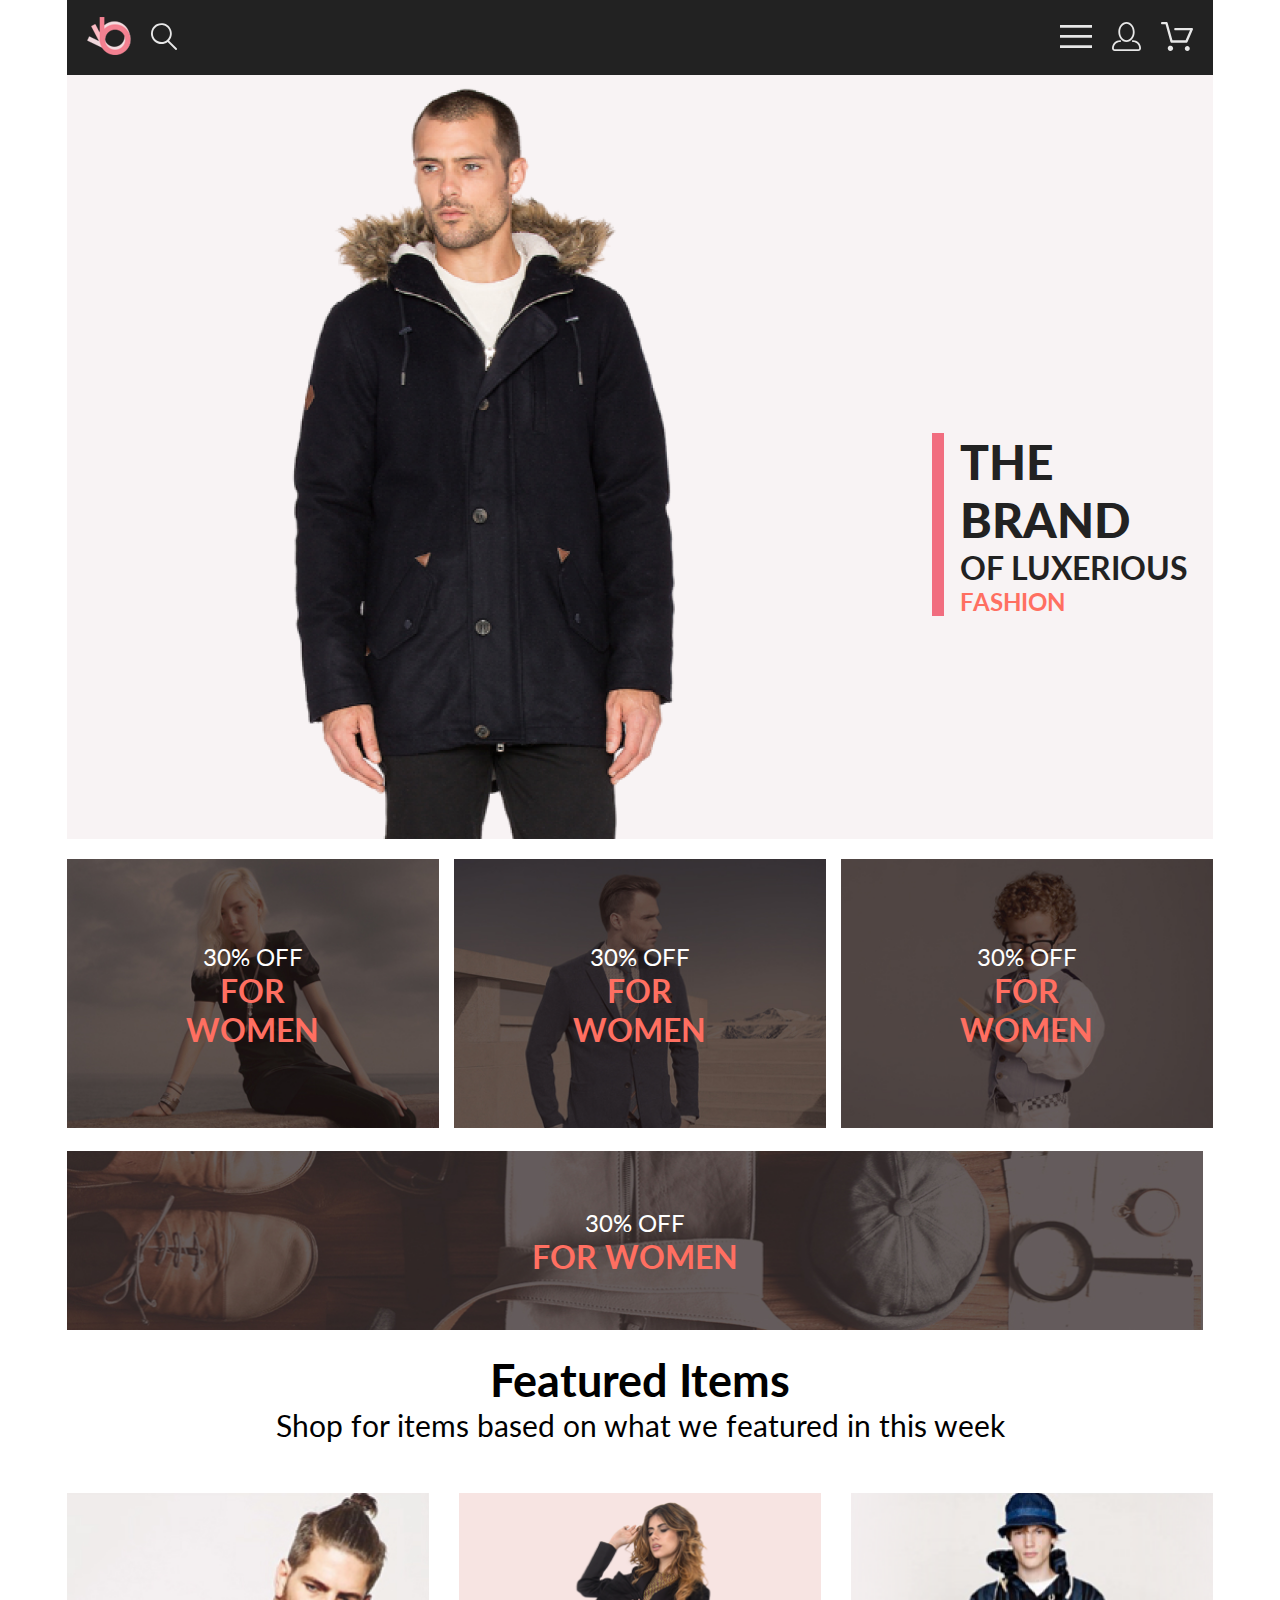
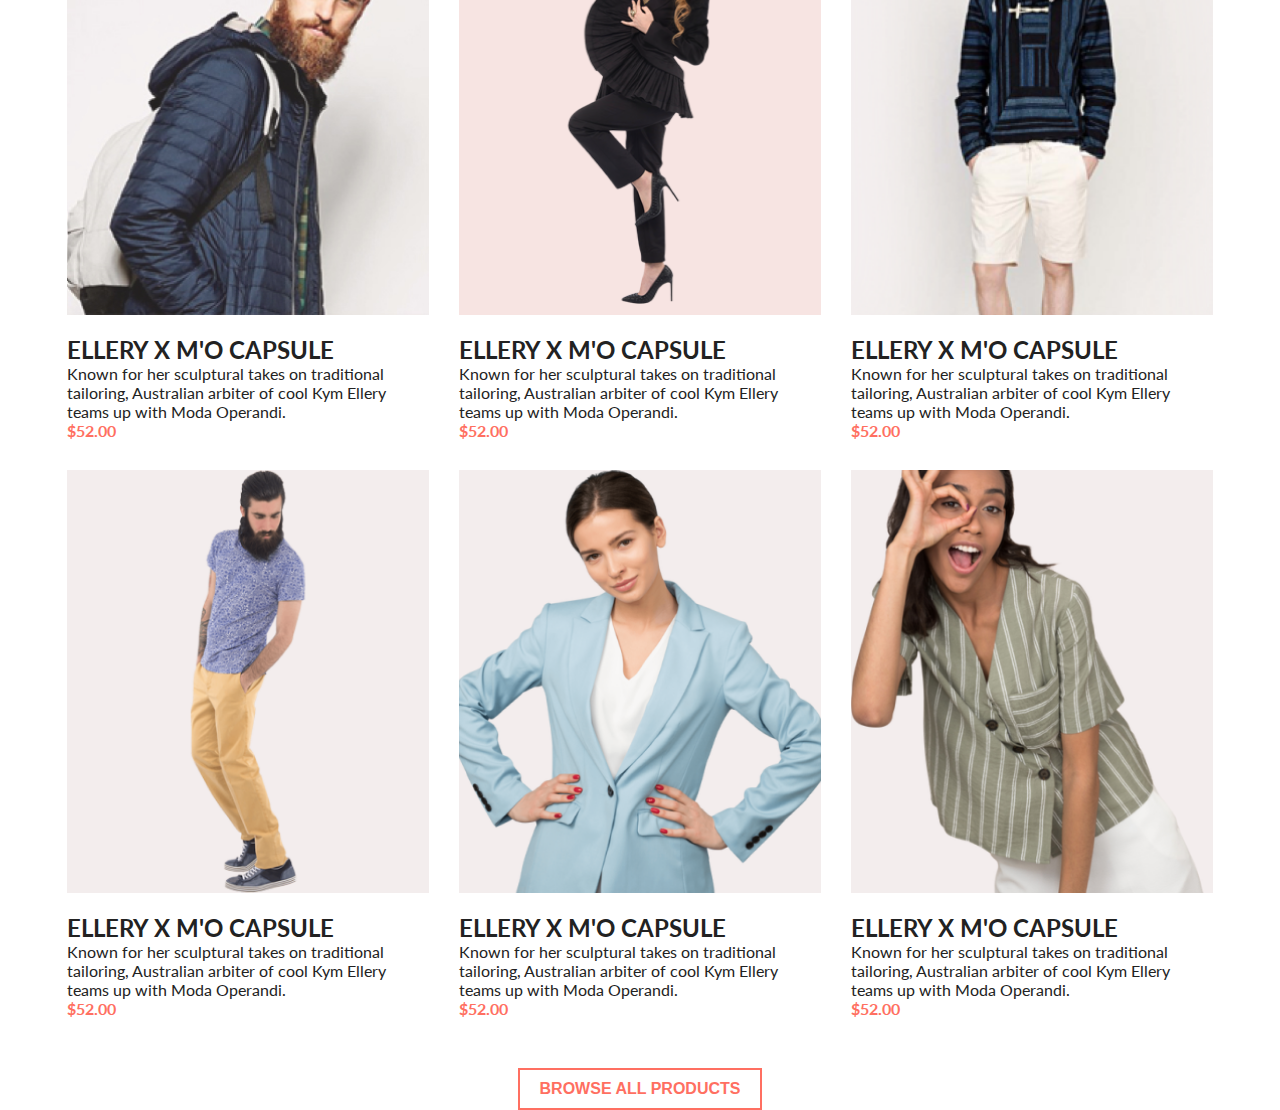
==== commit 7b0d6783: "Last editions" ====
--- a/Lesson 6/index.html
+++ b/Lesson 6/index.html
@@ -1,92 +1,33 @@
 <!DOCTYPE html>
 <html lang="en">
-
 <head>
-    <link rel="preconnect" href="https://fonts.googleapis.com">
-    <link rel="preconnect" href="https://fonts.gstatic.com" crossorigin>
-    <link href="https://fonts.googleapis.com/css2?family=Lato:wght@300;400;700;900&display=swap" rel="stylesheet">
     <meta charset="UTF-8">
-    <meta http-equiv="X-UA-Compatible" content="IE=edge">
-    <meta name="viewport" content="width=device-width, initial-scale=1.0">
-    <title>Document</title>
+        <meta name="viewport" content="width=device-width, initial-scale=1.0">
+    <title>HT6</title>
     <link rel="stylesheet" href="style.css">
 </head>
-
 <body>
-    <div class="top">
-        <header class="header center">
-            <div class="header__left">
-                <a href="index.html"><img src="img/logo.png" alt="logo"></a>
-                <a href="#"><img src="img/search.svg" alt="search"></a>
-            </div>
-            <nav class="header__right">
-                <label for="header__check"><img src="img/menu.svg" alt="menu"></label>
-                <a class="header__link-site" href="registration.html"><img src="img/reg.svg" alt="reg"></a>
-                <a class="header__link-site" href="cart.html"><img src="img/cart.svg" alt="cart"></a>
-            </nav>
-            <input class="header__checkbox" id="header__check" type="checkbox">
-            <div class="mobile-menu">
-                <div class="mobile-menu__link-site">
-                    <a href="registration.html">
-                        <svg width="29" height="29" viewBox="0 0 29 29" fill="none" xmlns="http://www.w3.org/2000/svg">
-                            <path
-                                d="M14.5 19.937C19 19.937 22.656 15.464 22.656 9.968C22.656 4.472 19 0 14.5 0C13.3631 0.0217413 12.2463 0.303398 11.2351 0.823397C10.2239 1.34339 9.34507 2.08794 8.66602 3C7.12663 4.99573 6.30819 7.45381 6.34399 9.974C6.34399 15.465 10 19.937 14.5 19.937ZM14.5 1.813C18 1.813 20.844 5.472 20.844 9.969C20.844 14.466 17.998 18.125 14.5 18.125C11.002 18.125 8.15603 14.465 8.15503 9.969C8.15403 5.473 11 1.813 14.5 1.813ZM20.844 18.125C20.6036 18.125 20.373 18.2205 20.203 18.3905C20.033 18.5605 19.9375 18.7911 19.9375 19.0315C19.9375 19.2719 20.033 19.5025 20.203 19.6725C20.373 19.8425 20.6036 19.938 20.844 19.938C22.526 19.9399 24.1386 20.6088 25.3279 21.7982C26.5172 22.9875 27.1861 24.6 27.188 26.282C27.1875 26.5221 27.0918 26.7523 26.922 26.9221C26.7522 27.0918 26.5221 27.1875 26.282 27.188H2.71997C2.47985 27.1875 2.24975 27.0918 2.07996 26.9221C1.91016 26.7523 1.81449 26.5221 1.81396 26.282C1.81608 24.6001 2.48517 22.9877 3.67444 21.7985C4.86371 20.6092 6.47608 19.9401 8.15796 19.938C8.39824 19.938 8.62868 19.8425 8.79858 19.6726C8.96849 19.5027 9.06396 19.2723 9.06396 19.032C9.06396 18.7917 8.96849 18.5613 8.79858 18.3914C8.62868 18.2215 8.39824 18.126 8.15796 18.126C5.99541 18.1279 3.92201 18.9875 2.39258 20.5164C0.863144 22.0453 0.00264777 24.1185 0 26.281C0.000794067 27.0019 0.287502 27.693 0.797241 28.2027C1.30698 28.7125 1.99811 28.9992 2.71899 29H26.282C27.0027 28.9989 27.6936 28.7121 28.2031 28.2024C28.7126 27.6927 28.9992 27.0017 29 26.281C28.9974 24.1187 28.1372 22.0457 26.6083 20.5168C25.0793 18.9878 23.0063 18.1276 20.844 18.125Z"
-                                fill="black" />
-                        </svg>
-                    </a>
-                    <a href="cart.html">
-                        <svg width="32" height="29" viewBox="0 0 32 29" fill="none" xmlns="http://www.w3.org/2000/svg">
-                            <path
-                                d="M26.2009 29C25.5532 28.9738 24.9415 28.6948 24.4972 28.2227C24.0529 27.7506 23.8114 27.1232 23.8245 26.475C23.8376 25.8269 24.1043 25.2097 24.5673 24.7559C25.0303 24.3022 25.6527 24.048 26.301 24.048C26.9493 24.048 27.5717 24.3022 28.0347 24.7559C28.4977 25.2097 28.7644 25.8269 28.7775 26.475C28.7906 27.1232 28.549 27.7506 28.1047 28.2227C27.6604 28.6948 27.0488 28.9738 26.401 29H26.2009ZM6.75293 26.32C6.75293 25.79 6.91011 25.2718 7.20459 24.8311C7.49907 24.3904 7.91764 24.0469 8.40735 23.844C8.89705 23.6412 9.43594 23.5881 9.95581 23.6915C10.4757 23.7949 10.9532 24.0502 11.328 24.425C11.7028 24.7998 11.9581 25.2773 12.0615 25.7972C12.1649 26.317 12.1118 26.8559 11.9089 27.3456C11.7061 27.8353 11.3626 28.2539 10.9219 28.5483C10.4812 28.8428 9.96304 29 9.43298 29C9.08087 29.0003 8.73212 28.9311 8.40674 28.7966C8.08136 28.662 7.78569 28.4646 7.53662 28.2158C7.28755 27.9669 7.09001 27.6713 6.9552 27.3461C6.82039 27.0208 6.75098 26.6721 6.75098 26.32H6.75293ZM10.553 20.686C10.2935 20.6868 10.0409 20.6024 9.83411 20.4457C9.62727 20.2891 9.47758 20.0689 9.40796 19.819L4.57495 2.36401H1.18201C0.868521 2.36401 0.567859 2.23947 0.346191 2.01781C0.124523 1.79614 0 1.49549 0 1.18201C0 0.868519 0.124523 0.567873 0.346191 0.346205C0.567859 0.124537 0.868521 5.81268e-06 1.18201 5.81268e-06H5.46301C5.7225 -0.00080736 5.97504 0.0837201 6.18176 0.240568C6.38848 0.397416 6.53784 0.617884 6.60693 0.868006L11.4399 18.323H24.6179L29.001 8.27501H14.401C14.2428 8.27961 14.0854 8.25242 13.9379 8.19507C13.7904 8.13771 13.6559 8.05134 13.5424 7.94108C13.4288 7.83082 13.3386 7.69891 13.277 7.55315C13.2154 7.40739 13.1836 7.25075 13.1836 7.0925C13.1836 6.93426 13.2154 6.77762 13.277 6.63186C13.3386 6.4861 13.4288 6.35419 13.5424 6.24393C13.6559 6.13367 13.7904 6.0473 13.9379 5.98994C14.0854 5.93259 14.2428 5.90541 14.401 5.91001H30.814C31.0097 5.90996 31.2022 5.95866 31.3744 6.05172C31.5465 6.14478 31.6928 6.27926 31.7999 6.44301C31.9078 6.60729 31.9734 6.79569 31.9908 6.99145C32.0083 7.18721 31.9771 7.38424 31.9 7.565L26.495 19.977C26.4026 20.1876 26.251 20.3668 26.0585 20.4927C25.866 20.6186 25.641 20.6858 25.411 20.686H10.553Z"
-                                fill="black" />
-                        </svg>
-
-                    </a>
-                </div>
-                <h3 class="mobile-menu__heading">MENU</h3>
-                <div class="mobile-menu__box">
-                    <div class="mobile-menu__item">
-                        <a href="catalog.html" class="mobile-menu__title">MAN</a>
-                        <ul class="mobile-menu__list">
-                            <li><a class="mobile-menu__link" href="#">Accessories</a></li>
-                            <li><a class="mobile-menu__link" href="#">Bags</a></li>
-                            <li><a class="mobile-menu__link" href="#">Denim</a></li>
-                            <li><a class="mobile-menu__link" href="#">T-Shirts</a></li>
-                        </ul>
-                    </div>
-                    <div class="mobile-menu__item">
-                        <a href="catalog.html" class="mobile-menu__title">WOMAN</a>
-                        <ul class="mobile-menu__list">
-                            <li><a class="mobile-menu__link" href="">Accessories</a></li>
-                            <li><a class="mobile-menu__link" href="">Bags</a></li>
-                            <li><a class="mobile-menu__link" href="">Denim</a></li>
-                            <li><a class="mobile-menu__link" href="">T-Shirts</a></li>
-                        </ul>
-                    </div>
-                    <div class="mobile-menu__item">
-                        <a href="catalog.html" class="mobile-menu__title">KIDS</a>
-                        <ul class="mobile-menu__list">
-                            <li><a class="mobile-menu__link" href="">Accessories</a></li>
-                            <li><a class="mobile-menu__link" href="">Bags</a></li>
-                            <li><a class="mobile-menu__link" href="">Denim</a></li>
-                            <li><a class="mobile-menu__link" href="">T-Shirts</a></li>
-                        </ul>
-                    </div>
-                </div>
-            </div>
-        </header>
-        <section class="promo">
-            <div class="promo__img">
-                <img src="img/promo.png" alt="photo promo">
-            </div>
-            <div class="promo__content">
+      <header class="header center container">
+        <div class="header__left">
+            <a href="#"><img src="img/logo.png" alt="logo" class="logo"></a>
+            <a href="#"><img src="img/search.svg" alt="search"></a>
+        </div> 
+        <nav class="header__right">
+            <a href="#"><img src="img/menu.svg" alt="menu" class="icon"></a>
+            <a href="#"><img src="img/reg.svg" alt="reg" class="icon"></a>
+            <a href="#"><img src="img/cart.svg" alt="cart" class="icon"></a>
+        </nav>
+    </header>
+    
+    <section class="head center container">
+			<img src="img/promo.png" alt="Brand Image" class="head__image">
+        <div class="promo__content">
                 <div class="promo__info">
                     <h1 class="promo__title">THE BRAND</h1>
-                    <h2 class="promo__heading">OF LUXERIOUS FASHION</h2>
-                </div>
-            </div>
-        </section>
-        <section class="sale center">
+                    <h2 class="promo__heading">OF LUXERIOUS </h2> <h2 class="fashon">FASHION</h2>
+                </div> </section>
+
+		<section class="sale center container">
             <div class="sale__item">
                 <img src="img/si1.jpg" alt="sale image">
                 <div class="sale__content">
@@ -116,174 +57,70 @@
                 </div>
             </div>
         </section>
-        <section class="product-box center">
-            <h2 class="product-box__heading">Fetured Items</h2>
-            <p class="product-box__text">Shop for items based on what we featured in this week</p>
-            <div class="product-box__content">
-                <div class="product">
-                    <img class="product__img" src="img/product1.jpg" alt="">
-                    <div class="product__content">
-                        <a href="product.html" class="product__heading">ELLERY X M'O CAPSULE</a>
-                        <p class="product__text">Known for her sculptural takes on traditional tailoring, Australian
-                            arbiter
-                            of cool Kym Ellery teams up with Moda Operandi.</p>
-                        <p class="product__price">$52.00</p>
-                    </div>
-                    <a href="#" class="product__add"><svg width="27" height="25" viewBox="0 0 27 25" fill="none"
-                            xmlns="http://www.w3.org/2000/svg">
-                            <path
-                                d="M21.9509 23.2667H21.8386C21.2294 23.2667 20.7177 22.7671 20.6735 22.1294C20.629 21.4607 21.1175 20.8785 21.7626 20.8346C21.788 20.8329 21.8145 20.832 21.8405 20.832C22.4575 20.832 22.9743 21.3219 23.0201 21.9487C23.0319 22.1971 22.9914 22.5514 22.736 22.8439L22.73 22.8507L22.7242 22.8575C22.5275 23.0912 22.2607 23.2321 21.9509 23.2667ZM8.21887 23.2604C7.5683 23.2604 7.03906 22.7174 7.03906 22.05C7.03906 21.3832 7.5683 20.8406 8.21887 20.8406C8.86945 20.8406 9.39868 21.3832 9.39868 22.05C9.39868 22.7174 8.86945 23.2604 8.21887 23.2604Z"
-                                fill="white" />
-                            <path
-                                d="M21.876 22.2662C21.921 22.2549 21.9423 22.2339 21.96 22.2129C21.9678 22.2037 21.9756 22.1946 21.9835 22.1855C22.02 22.1438 22.0233 22.0553 22.0224 22.0105C22.0092 21.9044 21.9185 21.8315 21.8412 21.8315C21.8375 21.8315 21.8336 21.8317 21.8312 21.8318C21.7531 21.8372 21.6653 21.9409 21.6719 22.0625C21.6813 22.1793 21.7675 22.2662 21.8392 22.2662H21.876ZM8.21954 22.2599C8.31873 22.2599 8.39935 22.1655 8.39935 22.0496C8.39935 21.9341 8.31873 21.8401 8.21954 21.8401C8.12042 21.8401 8.03973 21.9341 8.03973 22.0496C8.03973 22.1655 8.12042 22.2599 8.21954 22.2599ZM21.9995 24.2662C21.9517 24.2662 21.8878 24.2662 21.8392 24.2662C20.7017 24.2662 19.7567 23.3545 19.6765 22.198C19.5964 20.9929 20.4937 19.9183 21.6953 19.8364C21.7441 19.8331 21.7928 19.8315 21.8412 19.8315C22.9799 19.8315 23.9413 20.7324 24.019 21.8884C24.0505 22.4915 23.8741 23.0612 23.4898 23.5012C23.1055 23.9575 22.5764 24.2177 21.9995 24.2662ZM8.21954 24.2599C7.01532 24.2599 6.03973 23.2709 6.03973 22.0496C6.03973 20.8291 7.01532 19.8401 8.21954 19.8401C9.42371 19.8401 10.3994 20.8291 10.3994 22.0496C10.3994 23.2709 9.42371 24.2599 8.21954 24.2599ZM21.1984 17.3938H9.13306C8.70013 17.3938 8.31586 17.1005 8.20331 16.6775L4.27753 2.24768H1.52173C0.993408 2.24768 0.560547 1.80859 0.560547 1.27039C0.560547 0.733032 0.993408 0.292969 1.52173 0.292969H4.99933C5.43134 0.292969 5.81561 0.586304 5.9281 1.01025L9.85394 15.4391H20.5576L24.1144 7.13379H12.2578C11.7286 7.13379 11.2957 6.69373 11.2957 6.15649C11.2957 5.61914 11.7286 5.17908 12.2578 5.17908H25.5886C25.9091 5.17908 26.2141 5.34192 26.3896 5.61914C26.566 5.89539 26.5984 6.23743 26.4697 6.547L22.0795 16.807C21.9193 17.1653 21.5827 17.3938 21.1984 17.3938Z"
-                                fill="white" />
-                            <path
-                                d="M21.876 22.2662C21.921 22.2549 21.9423 22.2339 21.96 22.2129C21.9678 22.2037 21.9756 22.1946 21.9835 22.1855C22.02 22.1438 22.0233 22.0553 22.0224 22.0105C22.0092 21.9044 21.9185 21.8315 21.8412 21.8315C21.8375 21.8315 21.8336 21.8317 21.8312 21.8318C21.7531 21.8372 21.6653 21.9409 21.6719 22.0625C21.6813 22.1793 21.7675 22.2662 21.8392 22.2662H21.876ZM8.21954 22.2599C8.31873 22.2599 8.39935 22.1655 8.39935 22.0496C8.39935 21.9341 8.31873 21.8401 8.21954 21.8401C8.12042 21.8401 8.03973 21.9341 8.03973 22.0496C8.03973 22.1655 8.12042 22.2599 8.21954 22.2599ZM21.9995 24.2662C21.9517 24.2662 21.8878 24.2662 21.8392 24.2662C20.7017 24.2662 19.7567 23.3545 19.6765 22.198C19.5964 20.9929 20.4937 19.9183 21.6953 19.8364C21.7441 19.8331 21.7928 19.8315 21.8412 19.8315C22.9799 19.8315 23.9413 20.7324 24.019 21.8884C24.0505 22.4915 23.8741 23.0612 23.4898 23.5012C23.1055 23.9575 22.5764 24.2177 21.9995 24.2662ZM8.21954 24.2599C7.01532 24.2599 6.03973 23.2709 6.03973 22.0496C6.03973 20.8291 7.01532 19.8401 8.21954 19.8401C9.42371 19.8401 10.3994 20.8291 10.3994 22.0496C10.3994 23.2709 9.42371 24.2599 8.21954 24.2599ZM21.1984 17.3938H9.13306C8.70013 17.3938 8.31586 17.1005 8.20331 16.6775L4.27753 2.24768H1.52173C0.993408 2.24768 0.560547 1.80859 0.560547 1.27039C0.560547 0.733032 0.993408 0.292969 1.52173 0.292969H4.99933C5.43134 0.292969 5.81561 0.586304 5.9281 1.01025L9.85394 15.4391H20.5576L24.1144 7.13379H12.2578C11.7286 7.13379 11.2957 6.69373 11.2957 6.15649C11.2957 5.61914 11.7286 5.17908 12.2578 5.17908H25.5886C25.9091 5.17908 26.2141 5.34192 26.3896 5.61914C26.566 5.89539 26.5984 6.23743 26.4697 6.547L22.0795 16.807C21.9193 17.1653 21.5827 17.3938 21.1984 17.3938Z"
-                                fill="white" />
-                        </svg>
-                        Add to Cart</a>
-                </div>
-                <div class="product">
-                    <img class="product__img" src="img/product1.jpg" alt="">
-                    <div class="product__content">
-                        <a href="product.html" class="product__heading">ELLERY X M'O CAPSULE</a>
-                        <p class="product__text">Known for her sculptural takes on traditional tailoring, Australian
-                            arbiter
-                            of cool Kym Ellery teams up with Moda Operandi.</p>
-                        <p class="product__price">$52.00</p>
-                    </div>
-                    <a href="#" class="product__add"><svg width="27" height="25" viewBox="0 0 27 25" fill="none"
-                            xmlns="http://www.w3.org/2000/svg">
-                            <path
-                                d="M21.9509 23.2667H21.8386C21.2294 23.2667 20.7177 22.7671 20.6735 22.1294C20.629 21.4607 21.1175 20.8785 21.7626 20.8346C21.788 20.8329 21.8145 20.832 21.8405 20.832C22.4575 20.832 22.9743 21.3219 23.0201 21.9487C23.0319 22.1971 22.9914 22.5514 22.736 22.8439L22.73 22.8507L22.7242 22.8575C22.5275 23.0912 22.2607 23.2321 21.9509 23.2667ZM8.21887 23.2604C7.5683 23.2604 7.03906 22.7174 7.03906 22.05C7.03906 21.3832 7.5683 20.8406 8.21887 20.8406C8.86945 20.8406 9.39868 21.3832 9.39868 22.05C9.39868 22.7174 8.86945 23.2604 8.21887 23.2604Z"
-                                fill="white" />
-                            <path
-                                d="M21.876 22.2662C21.921 22.2549 21.9423 22.2339 21.96 22.2129C21.9678 22.2037 21.9756 22.1946 21.9835 22.1855C22.02 22.1438 22.0233 22.0553 22.0224 22.0105C22.0092 21.9044 21.9185 21.8315 21.8412 21.8315C21.8375 21.8315 21.8336 21.8317 21.8312 21.8318C21.7531 21.8372 21.6653 21.9409 21.6719 22.0625C21.6813 22.1793 21.7675 22.2662 21.8392 22.2662H21.876ZM8.21954 22.2599C8.31873 22.2599 8.39935 22.1655 8.39935 22.0496C8.39935 21.9341 8.31873 21.8401 8.21954 21.8401C8.12042 21.8401 8.03973 21.9341 8.03973 22.0496C8.03973 22.1655 8.12042 22.2599 8.21954 22.2599ZM21.9995 24.2662C21.9517 24.2662 21.8878 24.2662 21.8392 24.2662C20.7017 24.2662 19.7567 23.3545 19.6765 22.198C19.5964 20.9929 20.4937 19.9183 21.6953 19.8364C21.7441 19.8331 21.7928 19.8315 21.8412 19.8315C22.9799 19.8315 23.9413 20.7324 24.019 21.8884C24.0505 22.4915 23.8741 23.0612 23.4898 23.5012C23.1055 23.9575 22.5764 24.2177 21.9995 24.2662ZM8.21954 24.2599C7.01532 24.2599 6.03973 23.2709 6.03973 22.0496C6.03973 20.8291 7.01532 19.8401 8.21954 19.8401C9.42371 19.8401 10.3994 20.8291 10.3994 22.0496C10.3994 23.2709 9.42371 24.2599 8.21954 24.2599ZM21.1984 17.3938H9.13306C8.70013 17.3938 8.31586 17.1005 8.20331 16.6775L4.27753 2.24768H1.52173C0.993408 2.24768 0.560547 1.80859 0.560547 1.27039C0.560547 0.733032 0.993408 0.292969 1.52173 0.292969H4.99933C5.43134 0.292969 5.81561 0.586304 5.9281 1.01025L9.85394 15.4391H20.5576L24.1144 7.13379H12.2578C11.7286 7.13379 11.2957 6.69373 11.2957 6.15649C11.2957 5.61914 11.7286 5.17908 12.2578 5.17908H25.5886C25.9091 5.17908 26.2141 5.34192 26.3896 5.61914C26.566 5.89539 26.5984 6.23743 26.4697 6.547L22.0795 16.807C21.9193 17.1653 21.5827 17.3938 21.1984 17.3938Z"
-                                fill="white" />
-                            <path
-                                d="M21.876 22.2662C21.921 22.2549 21.9423 22.2339 21.96 22.2129C21.9678 22.2037 21.9756 22.1946 21.9835 22.1855C22.02 22.1438 22.0233 22.0553 22.0224 22.0105C22.0092 21.9044 21.9185 21.8315 21.8412 21.8315C21.8375 21.8315 21.8336 21.8317 21.8312 21.8318C21.7531 21.8372 21.6653 21.9409 21.6719 22.0625C21.6813 22.1793 21.7675 22.2662 21.8392 22.2662H21.876ZM8.21954 22.2599C8.31873 22.2599 8.39935 22.1655 8.39935 22.0496C8.39935 21.9341 8.31873 21.8401 8.21954 21.8401C8.12042 21.8401 8.03973 21.9341 8.03973 22.0496C8.03973 22.1655 8.12042 22.2599 8.21954 22.2599ZM21.9995 24.2662C21.9517 24.2662 21.8878 24.2662 21.8392 24.2662C20.7017 24.2662 19.7567 23.3545 19.6765 22.198C19.5964 20.9929 20.4937 19.9183 21.6953 19.8364C21.7441 19.8331 21.7928 19.8315 21.8412 19.8315C22.9799 19.8315 23.9413 20.7324 24.019 21.8884C24.0505 22.4915 23.8741 23.0612 23.4898 23.5012C23.1055 23.9575 22.5764 24.2177 21.9995 24.2662ZM8.21954 24.2599C7.01532 24.2599 6.03973 23.2709 6.03973 22.0496C6.03973 20.8291 7.01532 19.8401 8.21954 19.8401C9.42371 19.8401 10.3994 20.8291 10.3994 22.0496C10.3994 23.2709 9.42371 24.2599 8.21954 24.2599ZM21.1984 17.3938H9.13306C8.70013 17.3938 8.31586 17.1005 8.20331 16.6775L4.27753 2.24768H1.52173C0.993408 2.24768 0.560547 1.80859 0.560547 1.27039C0.560547 0.733032 0.993408 0.292969 1.52173 0.292969H4.99933C5.43134 0.292969 5.81561 0.586304 5.9281 1.01025L9.85394 15.4391H20.5576L24.1144 7.13379H12.2578C11.7286 7.13379 11.2957 6.69373 11.2957 6.15649C11.2957 5.61914 11.7286 5.17908 12.2578 5.17908H25.5886C25.9091 5.17908 26.2141 5.34192 26.3896 5.61914C26.566 5.89539 26.5984 6.23743 26.4697 6.547L22.0795 16.807C21.9193 17.1653 21.5827 17.3938 21.1984 17.3938Z"
-                                fill="white" />
-                        </svg>
-                        Add to Cart</a>
-                </div>
-                <div class="product">
-                    <img class="product__img" src="img/product1.jpg" alt="">
-                    <div class="product__content">
-                        <a href="product.html" class="product__heading">ELLERY X M'O CAPSULE</a>
-                        <p class="product__text">Known for her sculptural takes on traditional tailoring, Australian
-                            arbiter
-                            of cool Kym Ellery teams up with Moda Operandi.</p>
-                        <p class="product__price">$52.00</p>
-                    </div>
-                    <a href="#" class="product__add"><svg width="27" height="25" viewBox="0 0 27 25" fill="none"
-                            xmlns="http://www.w3.org/2000/svg">
-                            <path
-                                d="M21.9509 23.2667H21.8386C21.2294 23.2667 20.7177 22.7671 20.6735 22.1294C20.629 21.4607 21.1175 20.8785 21.7626 20.8346C21.788 20.8329 21.8145 20.832 21.8405 20.832C22.4575 20.832 22.9743 21.3219 23.0201 21.9487C23.0319 22.1971 22.9914 22.5514 22.736 22.8439L22.73 22.8507L22.7242 22.8575C22.5275 23.0912 22.2607 23.2321 21.9509 23.2667ZM8.21887 23.2604C7.5683 23.2604 7.03906 22.7174 7.03906 22.05C7.03906 21.3832 7.5683 20.8406 8.21887 20.8406C8.86945 20.8406 9.39868 21.3832 9.39868 22.05C9.39868 22.7174 8.86945 23.2604 8.21887 23.2604Z"
-                                fill="white" />
-                            <path
-                                d="M21.876 22.2662C21.921 22.2549 21.9423 22.2339 21.96 22.2129C21.9678 22.2037 21.9756 22.1946 21.9835 22.1855C22.02 22.1438 22.0233 22.0553 22.0224 22.0105C22.0092 21.9044 21.9185 21.8315 21.8412 21.8315C21.8375 21.8315 21.8336 21.8317 21.8312 21.8318C21.7531 21.8372 21.6653 21.9409 21.6719 22.0625C21.6813 22.1793 21.7675 22.2662 21.8392 22.2662H21.876ZM8.21954 22.2599C8.31873 22.2599 8.39935 22.1655 8.39935 22.0496C8.39935 21.9341 8.31873 21.8401 8.21954 21.8401C8.12042 21.8401 8.03973 21.9341 8.03973 22.0496C8.03973 22.1655 8.12042 22.2599 8.21954 22.2599ZM21.9995 24.2662C21.9517 24.2662 21.8878 24.2662 21.8392 24.2662C20.7017 24.2662 19.7567 23.3545 19.6765 22.198C19.5964 20.9929 20.4937 19.9183 21.6953 19.8364C21.7441 19.8331 21.7928 19.8315 21.8412 19.8315C22.9799 19.8315 23.9413 20.7324 24.019 21.8884C24.0505 22.4915 23.8741 23.0612 23.4898 23.5012C23.1055 23.9575 22.5764 24.2177 21.9995 24.2662ZM8.21954 24.2599C7.01532 24.2599 6.03973 23.2709 6.03973 22.0496C6.03973 20.8291 7.01532 19.8401 8.21954 19.8401C9.42371 19.8401 10.3994 20.8291 10.3994 22.0496C10.3994 23.2709 9.42371 24.2599 8.21954 24.2599ZM21.1984 17.3938H9.13306C8.70013 17.3938 8.31586 17.1005 8.20331 16.6775L4.27753 2.24768H1.52173C0.993408 2.24768 0.560547 1.80859 0.560547 1.27039C0.560547 0.733032 0.993408 0.292969 1.52173 0.292969H4.99933C5.43134 0.292969 5.81561 0.586304 5.9281 1.01025L9.85394 15.4391H20.5576L24.1144 7.13379H12.2578C11.7286 7.13379 11.2957 6.69373 11.2957 6.15649C11.2957 5.61914 11.7286 5.17908 12.2578 5.17908H25.5886C25.9091 5.17908 26.2141 5.34192 26.3896 5.61914C26.566 5.89539 26.5984 6.23743 26.4697 6.547L22.0795 16.807C21.9193 17.1653 21.5827 17.3938 21.1984 17.3938Z"
-                                fill="white" />
-                            <path
-                                d="M21.876 22.2662C21.921 22.2549 21.9423 22.2339 21.96 22.2129C21.9678 22.2037 21.9756 22.1946 21.9835 22.1855C22.02 22.1438 22.0233 22.0553 22.0224 22.0105C22.0092 21.9044 21.9185 21.8315 21.8412 21.8315C21.8375 21.8315 21.8336 21.8317 21.8312 21.8318C21.7531 21.8372 21.6653 21.9409 21.6719 22.0625C21.6813 22.1793 21.7675 22.2662 21.8392 22.2662H21.876ZM8.21954 22.2599C8.31873 22.2599 8.39935 22.1655 8.39935 22.0496C8.39935 21.9341 8.31873 21.8401 8.21954 21.8401C8.12042 21.8401 8.03973 21.9341 8.03973 22.0496C8.03973 22.1655 8.12042 22.2599 8.21954 22.2599ZM21.9995 24.2662C21.9517 24.2662 21.8878 24.2662 21.8392 24.2662C20.7017 24.2662 19.7567 23.3545 19.6765 22.198C19.5964 20.9929 20.4937 19.9183 21.6953 19.8364C21.7441 19.8331 21.7928 19.8315 21.8412 19.8315C22.9799 19.8315 23.9413 20.7324 24.019 21.8884C24.0505 22.4915 23.8741 23.0612 23.4898 23.5012C23.1055 23.9575 22.5764 24.2177 21.9995 24.2662ZM8.21954 24.2599C7.01532 24.2599 6.03973 23.2709 6.03973 22.0496C6.03973 20.8291 7.01532 19.8401 8.21954 19.8401C9.42371 19.8401 10.3994 20.8291 10.3994 22.0496C10.3994 23.2709 9.42371 24.2599 8.21954 24.2599ZM21.1984 17.3938H9.13306C8.70013 17.3938 8.31586 17.1005 8.20331 16.6775L4.27753 2.24768H1.52173C0.993408 2.24768 0.560547 1.80859 0.560547 1.27039C0.560547 0.733032 0.993408 0.292969 1.52173 0.292969H4.99933C5.43134 0.292969 5.81561 0.586304 5.9281 1.01025L9.85394 15.4391H20.5576L24.1144 7.13379H12.2578C11.7286 7.13379 11.2957 6.69373 11.2957 6.15649C11.2957 5.61914 11.7286 5.17908 12.2578 5.17908H25.5886C25.9091 5.17908 26.2141 5.34192 26.3896 5.61914C26.566 5.89539 26.5984 6.23743 26.4697 6.547L22.0795 16.807C21.9193 17.1653 21.5827 17.3938 21.1984 17.3938Z"
-                                fill="white" />
-                        </svg>
-                        Add to Cart</a>
-                </div>
-                <div class="product">
-                    <img class="product__img" src="img/product1.jpg" alt="">
-                    <div class="product__content">
-                        <a href="product.html" class="product__heading">ELLERY X M'O CAPSULE</a>
-                        <p class="product__text">Known for her sculptural takes on traditional tailoring, Australian
-                            arbiter
-                            of cool Kym Ellery teams up with Moda Operandi.</p>
-                        <p class="product__price">$52.00</p>
-                    </div>
-                    <a href="#" class="product__add"><svg width="27" height="25" viewBox="0 0 27 25" fill="none"
-                            xmlns="http://www.w3.org/2000/svg">
-                            <path
-                                d="M21.9509 23.2667H21.8386C21.2294 23.2667 20.7177 22.7671 20.6735 22.1294C20.629 21.4607 21.1175 20.8785 21.7626 20.8346C21.788 20.8329 21.8145 20.832 21.8405 20.832C22.4575 20.832 22.9743 21.3219 23.0201 21.9487C23.0319 22.1971 22.9914 22.5514 22.736 22.8439L22.73 22.8507L22.7242 22.8575C22.5275 23.0912 22.2607 23.2321 21.9509 23.2667ZM8.21887 23.2604C7.5683 23.2604 7.03906 22.7174 7.03906 22.05C7.03906 21.3832 7.5683 20.8406 8.21887 20.8406C8.86945 20.8406 9.39868 21.3832 9.39868 22.05C9.39868 22.7174 8.86945 23.2604 8.21887 23.2604Z"
-                                fill="white" />
-                            <path
-                                d="M21.876 22.2662C21.921 22.2549 21.9423 22.2339 21.96 22.2129C21.9678 22.2037 21.9756 22.1946 21.9835 22.1855C22.02 22.1438 22.0233 22.0553 22.0224 22.0105C22.0092 21.9044 21.9185 21.8315 21.8412 21.8315C21.8375 21.8315 21.8336 21.8317 21.8312 21.8318C21.7531 21.8372 21.6653 21.9409 21.6719 22.0625C21.6813 22.1793 21.7675 22.2662 21.8392 22.2662H21.876ZM8.21954 22.2599C8.31873 22.2599 8.39935 22.1655 8.39935 22.0496C8.39935 21.9341 8.31873 21.8401 8.21954 21.8401C8.12042 21.8401 8.03973 21.9341 8.03973 22.0496C8.03973 22.1655 8.12042 22.2599 8.21954 22.2599ZM21.9995 24.2662C21.9517 24.2662 21.8878 24.2662 21.8392 24.2662C20.7017 24.2662 19.7567 23.3545 19.6765 22.198C19.5964 20.9929 20.4937 19.9183 21.6953 19.8364C21.7441 19.8331 21.7928 19.8315 21.8412 19.8315C22.9799 19.8315 23.9413 20.7324 24.019 21.8884C24.0505 22.4915 23.8741 23.0612 23.4898 23.5012C23.1055 23.9575 22.5764 24.2177 21.9995 24.2662ZM8.21954 24.2599C7.01532 24.2599 6.03973 23.2709 6.03973 22.0496C6.03973 20.8291 7.01532 19.8401 8.21954 19.8401C9.42371 19.8401 10.3994 20.8291 10.3994 22.0496C10.3994 23.2709 9.42371 24.2599 8.21954 24.2599ZM21.1984 17.3938H9.13306C8.70013 17.3938 8.31586 17.1005 8.20331 16.6775L4.27753 2.24768H1.52173C0.993408 2.24768 0.560547 1.80859 0.560547 1.27039C0.560547 0.733032 0.993408 0.292969 1.52173 0.292969H4.99933C5.43134 0.292969 5.81561 0.586304 5.9281 1.01025L9.85394 15.4391H20.5576L24.1144 7.13379H12.2578C11.7286 7.13379 11.2957 6.69373 11.2957 6.15649C11.2957 5.61914 11.7286 5.17908 12.2578 5.17908H25.5886C25.9091 5.17908 26.2141 5.34192 26.3896 5.61914C26.566 5.89539 26.5984 6.23743 26.4697 6.547L22.0795 16.807C21.9193 17.1653 21.5827 17.3938 21.1984 17.3938Z"
-                                fill="white" />
-                            <path
-                                d="M21.876 22.2662C21.921 22.2549 21.9423 22.2339 21.96 22.2129C21.9678 22.2037 21.9756 22.1946 21.9835 22.1855C22.02 22.1438 22.0233 22.0553 22.0224 22.0105C22.0092 21.9044 21.9185 21.8315 21.8412 21.8315C21.8375 21.8315 21.8336 21.8317 21.8312 21.8318C21.7531 21.8372 21.6653 21.9409 21.6719 22.0625C21.6813 22.1793 21.7675 22.2662 21.8392 22.2662H21.876ZM8.21954 22.2599C8.31873 22.2599 8.39935 22.1655 8.39935 22.0496C8.39935 21.9341 8.31873 21.8401 8.21954 21.8401C8.12042 21.8401 8.03973 21.9341 8.03973 22.0496C8.03973 22.1655 8.12042 22.2599 8.21954 22.2599ZM21.9995 24.2662C21.9517 24.2662 21.8878 24.2662 21.8392 24.2662C20.7017 24.2662 19.7567 23.3545 19.6765 22.198C19.5964 20.9929 20.4937 19.9183 21.6953 19.8364C21.7441 19.8331 21.7928 19.8315 21.8412 19.8315C22.9799 19.8315 23.9413 20.7324 24.019 21.8884C24.0505 22.4915 23.8741 23.0612 23.4898 23.5012C23.1055 23.9575 22.5764 24.2177 21.9995 24.2662ZM8.21954 24.2599C7.01532 24.2599 6.03973 23.2709 6.03973 22.0496C6.03973 20.8291 7.01532 19.8401 8.21954 19.8401C9.42371 19.8401 10.3994 20.8291 10.3994 22.0496C10.3994 23.2709 9.42371 24.2599 8.21954 24.2599ZM21.1984 17.3938H9.13306C8.70013 17.3938 8.31586 17.1005 8.20331 16.6775L4.27753 2.24768H1.52173C0.993408 2.24768 0.560547 1.80859 0.560547 1.27039C0.560547 0.733032 0.993408 0.292969 1.52173 0.292969H4.99933C5.43134 0.292969 5.81561 0.586304 5.9281 1.01025L9.85394 15.4391H20.5576L24.1144 7.13379H12.2578C11.7286 7.13379 11.2957 6.69373 11.2957 6.15649C11.2957 5.61914 11.7286 5.17908 12.2578 5.17908H25.5886C25.9091 5.17908 26.2141 5.34192 26.3896 5.61914C26.566 5.89539 26.5984 6.23743 26.4697 6.547L22.0795 16.807C21.9193 17.1653 21.5827 17.3938 21.1984 17.3938Z"
-                                fill="white" />
-                        </svg>
-                        Add to Cart</a>
-                </div>
-                <div class="product">
-                    <img class="product__img" src="img/product1.jpg" alt="">
-                    <div class="product__content">
-                        <a href="product.html" class="product__heading">ELLERY X M'O CAPSULE</a>
-                        <p class="product__text">Known for her sculptural takes on traditional tailoring, Australian
-                            arbiter
-                            of cool Kym Ellery teams up with Moda Operandi.</p>
-                        <p class="product__price">$52.00</p>
-                    </div>
-                    <a href="#" class="product__add"><svg width="27" height="25" viewBox="0 0 27 25" fill="none"
-                            xmlns="http://www.w3.org/2000/svg">
-                            <path
-                                d="M21.9509 23.2667H21.8386C21.2294 23.2667 20.7177 22.7671 20.6735 22.1294C20.629 21.4607 21.1175 20.8785 21.7626 20.8346C21.788 20.8329 21.8145 20.832 21.8405 20.832C22.4575 20.832 22.9743 21.3219 23.0201 21.9487C23.0319 22.1971 22.9914 22.5514 22.736 22.8439L22.73 22.8507L22.7242 22.8575C22.5275 23.0912 22.2607 23.2321 21.9509 23.2667ZM8.21887 23.2604C7.5683 23.2604 7.03906 22.7174 7.03906 22.05C7.03906 21.3832 7.5683 20.8406 8.21887 20.8406C8.86945 20.8406 9.39868 21.3832 9.39868 22.05C9.39868 22.7174 8.86945 23.2604 8.21887 23.2604Z"
-                                fill="white" />
-                            <path
-                                d="M21.876 22.2662C21.921 22.2549 21.9423 22.2339 21.96 22.2129C21.9678 22.2037 21.9756 22.1946 21.9835 22.1855C22.02 22.1438 22.0233 22.0553 22.0224 22.0105C22.0092 21.9044 21.9185 21.8315 21.8412 21.8315C21.8375 21.8315 21.8336 21.8317 21.8312 21.8318C21.7531 21.8372 21.6653 21.9409 21.6719 22.0625C21.6813 22.1793 21.7675 22.2662 21.8392 22.2662H21.876ZM8.21954 22.2599C8.31873 22.2599 8.39935 22.1655 8.39935 22.0496C8.39935 21.9341 8.31873 21.8401 8.21954 21.8401C8.12042 21.8401 8.03973 21.9341 8.03973 22.0496C8.03973 22.1655 8.12042 22.2599 8.21954 22.2599ZM21.9995 24.2662C21.9517 24.2662 21.8878 24.2662 21.8392 24.2662C20.7017 24.2662 19.7567 23.3545 19.6765 22.198C19.5964 20.9929 20.4937 19.9183 21.6953 19.8364C21.7441 19.8331 21.7928 19.8315 21.8412 19.8315C22.9799 19.8315 23.9413 20.7324 24.019 21.8884C24.0505 22.4915 23.8741 23.0612 23.4898 23.5012C23.1055 23.9575 22.5764 24.2177 21.9995 24.2662ZM8.21954 24.2599C7.01532 24.2599 6.03973 23.2709 6.03973 22.0496C6.03973 20.8291 7.01532 19.8401 8.21954 19.8401C9.42371 19.8401 10.3994 20.8291 10.3994 22.0496C10.3994 23.2709 9.42371 24.2599 8.21954 24.2599ZM21.1984 17.3938H9.13306C8.70013 17.3938 8.31586 17.1005 8.20331 16.6775L4.27753 2.24768H1.52173C0.993408 2.24768 0.560547 1.80859 0.560547 1.27039C0.560547 0.733032 0.993408 0.292969 1.52173 0.292969H4.99933C5.43134 0.292969 5.81561 0.586304 5.9281 1.01025L9.85394 15.4391H20.5576L24.1144 7.13379H12.2578C11.7286 7.13379 11.2957 6.69373 11.2957 6.15649C11.2957 5.61914 11.7286 5.17908 12.2578 5.17908H25.5886C25.9091 5.17908 26.2141 5.34192 26.3896 5.61914C26.566 5.89539 26.5984 6.23743 26.4697 6.547L22.0795 16.807C21.9193 17.1653 21.5827 17.3938 21.1984 17.3938Z"
-                                fill="white" />
-                            <path
-                                d="M21.876 22.2662C21.921 22.2549 21.9423 22.2339 21.96 22.2129C21.9678 22.2037 21.9756 22.1946 21.9835 22.1855C22.02 22.1438 22.0233 22.0553 22.0224 22.0105C22.0092 21.9044 21.9185 21.8315 21.8412 21.8315C21.8375 21.8315 21.8336 21.8317 21.8312 21.8318C21.7531 21.8372 21.6653 21.9409 21.6719 22.0625C21.6813 22.1793 21.7675 22.2662 21.8392 22.2662H21.876ZM8.21954 22.2599C8.31873 22.2599 8.39935 22.1655 8.39935 22.0496C8.39935 21.9341 8.31873 21.8401 8.21954 21.8401C8.12042 21.8401 8.03973 21.9341 8.03973 22.0496C8.03973 22.1655 8.12042 22.2599 8.21954 22.2599ZM21.9995 24.2662C21.9517 24.2662 21.8878 24.2662 21.8392 24.2662C20.7017 24.2662 19.7567 23.3545 19.6765 22.198C19.5964 20.9929 20.4937 19.9183 21.6953 19.8364C21.7441 19.8331 21.7928 19.8315 21.8412 19.8315C22.9799 19.8315 23.9413 20.7324 24.019 21.8884C24.0505 22.4915 23.8741 23.0612 23.4898 23.5012C23.1055 23.9575 22.5764 24.2177 21.9995 24.2662ZM8.21954 24.2599C7.01532 24.2599 6.03973 23.2709 6.03973 22.0496C6.03973 20.8291 7.01532 19.8401 8.21954 19.8401C9.42371 19.8401 10.3994 20.8291 10.3994 22.0496C10.3994 23.2709 9.42371 24.2599 8.21954 24.2599ZM21.1984 17.3938H9.13306C8.70013 17.3938 8.31586 17.1005 8.20331 16.6775L4.27753 2.24768H1.52173C0.993408 2.24768 0.560547 1.80859 0.560547 1.27039C0.560547 0.733032 0.993408 0.292969 1.52173 0.292969H4.99933C5.43134 0.292969 5.81561 0.586304 5.9281 1.01025L9.85394 15.4391H20.5576L24.1144 7.13379H12.2578C11.7286 7.13379 11.2957 6.69373 11.2957 6.15649C11.2957 5.61914 11.7286 5.17908 12.2578 5.17908H25.5886C25.9091 5.17908 26.2141 5.34192 26.3896 5.61914C26.566 5.89539 26.5984 6.23743 26.4697 6.547L22.0795 16.807C21.9193 17.1653 21.5827 17.3938 21.1984 17.3938Z"
-                                fill="white" />
-                        </svg>
-                        Add to Cart</a>
-                </div>
-                <div class="product">
-                    <img class="product__img" src="img/product1.jpg" alt="">
-                    <div class="product__content">
-                        <a href="product.html" class="product__heading">ELLERY X M'O CAPSULE</a>
-                        <p class="product__text">Known for her sculptural takes on traditional tailoring, Australian
-                            arbiter
-                            of cool Kym Ellery teams up with Moda Operandi.</p>
-                        <p class="product__price">$52.00</p>
-                    </div>
-                    <a href="#" class="product__add"><svg width="27" height="25" viewBox="0 0 27 25" fill="none"
-                            xmlns="http://www.w3.org/2000/svg">
-                            <path
-                                d="M21.9509 23.2667H21.8386C21.2294 23.2667 20.7177 22.7671 20.6735 22.1294C20.629 21.4607 21.1175 20.8785 21.7626 20.8346C21.788 20.8329 21.8145 20.832 21.8405 20.832C22.4575 20.832 22.9743 21.3219 23.0201 21.9487C23.0319 22.1971 22.9914 22.5514 22.736 22.8439L22.73 22.8507L22.7242 22.8575C22.5275 23.0912 22.2607 23.2321 21.9509 23.2667ZM8.21887 23.2604C7.5683 23.2604 7.03906 22.7174 7.03906 22.05C7.03906 21.3832 7.5683 20.8406 8.21887 20.8406C8.86945 20.8406 9.39868 21.3832 9.39868 22.05C9.39868 22.7174 8.86945 23.2604 8.21887 23.2604Z"
-                                fill="white" />
-                            <path
-                                d="M21.876 22.2662C21.921 22.2549 21.9423 22.2339 21.96 22.2129C21.9678 22.2037 21.9756 22.1946 21.9835 22.1855C22.02 22.1438 22.0233 22.0553 22.0224 22.0105C22.0092 21.9044 21.9185 21.8315 21.8412 21.8315C21.8375 21.8315 21.8336 21.8317 21.8312 21.8318C21.7531 21.8372 21.6653 21.9409 21.6719 22.0625C21.6813 22.1793 21.7675 22.2662 21.8392 22.2662H21.876ZM8.21954 22.2599C8.31873 22.2599 8.39935 22.1655 8.39935 22.0496C8.39935 21.9341 8.31873 21.8401 8.21954 21.8401C8.12042 21.8401 8.03973 21.9341 8.03973 22.0496C8.03973 22.1655 8.12042 22.2599 8.21954 22.2599ZM21.9995 24.2662C21.9517 24.2662 21.8878 24.2662 21.8392 24.2662C20.7017 24.2662 19.7567 23.3545 19.6765 22.198C19.5964 20.9929 20.4937 19.9183 21.6953 19.8364C21.7441 19.8331 21.7928 19.8315 21.8412 19.8315C22.9799 19.8315 23.9413 20.7324 24.019 21.8884C24.0505 22.4915 23.8741 23.0612 23.4898 23.5012C23.1055 23.9575 22.5764 24.2177 21.9995 24.2662ZM8.21954 24.2599C7.01532 24.2599 6.03973 23.2709 6.03973 22.0496C6.03973 20.8291 7.01532 19.8401 8.21954 19.8401C9.42371 19.8401 10.3994 20.8291 10.3994 22.0496C10.3994 23.2709 9.42371 24.2599 8.21954 24.2599ZM21.1984 17.3938H9.13306C8.70013 17.3938 8.31586 17.1005 8.20331 16.6775L4.27753 2.24768H1.52173C0.993408 2.24768 0.560547 1.80859 0.560547 1.27039C0.560547 0.733032 0.993408 0.292969 1.52173 0.292969H4.99933C5.43134 0.292969 5.81561 0.586304 5.9281 1.01025L9.85394 15.4391H20.5576L24.1144 7.13379H12.2578C11.7286 7.13379 11.2957 6.69373 11.2957 6.15649C11.2957 5.61914 11.7286 5.17908 12.2578 5.17908H25.5886C25.9091 5.17908 26.2141 5.34192 26.3896 5.61914C26.566 5.89539 26.5984 6.23743 26.4697 6.547L22.0795 16.807C21.9193 17.1653 21.5827 17.3938 21.1984 17.3938Z"
-                                fill="white" />
-                            <path
-                                d="M21.876 22.2662C21.921 22.2549 21.9423 22.2339 21.96 22.2129C21.9678 22.2037 21.9756 22.1946 21.9835 22.1855C22.02 22.1438 22.0233 22.0553 22.0224 22.0105C22.0092 21.9044 21.9185 21.8315 21.8412 21.8315C21.8375 21.8315 21.8336 21.8317 21.8312 21.8318C21.7531 21.8372 21.6653 21.9409 21.6719 22.0625C21.6813 22.1793 21.7675 22.2662 21.8392 22.2662H21.876ZM8.21954 22.2599C8.31873 22.2599 8.39935 22.1655 8.39935 22.0496C8.39935 21.9341 8.31873 21.8401 8.21954 21.8401C8.12042 21.8401 8.03973 21.9341 8.03973 22.0496C8.03973 22.1655 8.12042 22.2599 8.21954 22.2599ZM21.9995 24.2662C21.9517 24.2662 21.8878 24.2662 21.8392 24.2662C20.7017 24.2662 19.7567 23.3545 19.6765 22.198C19.5964 20.9929 20.4937 19.9183 21.6953 19.8364C21.7441 19.8331 21.7928 19.8315 21.8412 19.8315C22.9799 19.8315 23.9413 20.7324 24.019 21.8884C24.0505 22.4915 23.8741 23.0612 23.4898 23.5012C23.1055 23.9575 22.5764 24.2177 21.9995 24.2662ZM8.21954 24.2599C7.01532 24.2599 6.03973 23.2709 6.03973 22.0496C6.03973 20.8291 7.01532 19.8401 8.21954 19.8401C9.42371 19.8401 10.3994 20.8291 10.3994 22.0496C10.3994 23.2709 9.42371 24.2599 8.21954 24.2599ZM21.1984 17.3938H9.13306C8.70013 17.3938 8.31586 17.1005 8.20331 16.6775L4.27753 2.24768H1.52173C0.993408 2.24768 0.560547 1.80859 0.560547 1.27039C0.560547 0.733032 0.993408 0.292969 1.52173 0.292969H4.99933C5.43134 0.292969 5.81561 0.586304 5.9281 1.01025L9.85394 15.4391H20.5576L24.1144 7.13379H12.2578C11.7286 7.13379 11.2957 6.69373 11.2957 6.15649C11.2957 5.61914 11.7286 5.17908 12.2578 5.17908H25.5886C25.9091 5.17908 26.2141 5.34192 26.3896 5.61914C26.566 5.89539 26.5984 6.23743 26.4697 6.547L22.0795 16.807C21.9193 17.1653 21.5827 17.3938 21.1984 17.3938Z"
-                                fill="white" />
-                        </svg>
-                        Add to Cart</a>
-                </div>
+
+        <section class="arrivals_header container">
+        <div>
+            <h2>Featured Items</h2>
+            <p>Shop for items based on what we featured in this week</p>
+        </div>
+    </section>
+    <section class="new_arrivals center container">
+        
+    <div class="grid_container">
+        
+        <div class="grid_item">
+            <img src="img/product1.jpg" alt="Product 1" class="grid_image">
+            <div class="grid_text">
+                <h2>ELLERY X M'O CAPSULE</h2>
+                <p>Known for her sculptural takes on traditional tailoring, Australian arbiter of cool Kym Ellery teams up with Moda Operandi.</p>
+                <p class="arrivals_price">$52.00</p>
             </div>
-        </section>
-        <div class="advantages center">
-            <article class="advantages__item">
-                <img class="advantages__img" src="img/advantages-img.svg" alt="">
-                <h3 class="advantages__heading">Free Delivery</h3>
-                <p class="advantages__text">
-                    Worldwide delivery on all. Authorit tively morph next-generation innov tion with extensive models.
-                </p>
-            </article>
-            <article class="advantages__item">
-                <img class="advantages__img" src="img/advantages-img.svg" alt="">
-                <h3 class="advantages__heading">Free Delivery</h3>
-                <p class="advantages__text">
-                    Worldwide delivery on all. Authorit tively morph next-generation innov tion with extensive models.
-                </p>
-            </article>
-            <article class="advantages__item">
-                <img class="advantages__img" src="img/advantages-img.svg" alt="">
-                <h3 class="advantages__heading">Free Delivery</h3>
-                <p class="advantages__text">
-                    Worldwide delivery on all. Authorit tively morph next-generation innov tion with extensive models.
-                </p>
-            </article>
         </div>
-    </div>
+        <div class="grid_item">
+            <img src="./img/Product 2.png" alt="Product 2" class="grid_image">
+            <div class="grid_text">
+                <h2>ELLERY X M'O CAPSULE</h2>
+                <p>Known for her sculptural takes on traditional tailoring, Australian arbiter of cool Kym Ellery teams up with Moda Operandi.</p>
+                <p class="arrivals_price">$52.00</p>
+            </div>
+        </div>
+        <div class="grid_item">
+            <img src="./img/Product 3.png" alt="Product 3" class="grid_image">
+            <div class="grid_text">
+                <h2>ELLERY X M'O CAPSULE</h2>
+                <p>Known for her sculptural takes on traditional tailoring, Australian arbiter of cool Kym Ellery teams up with Moda Operandi.</p>
+                <p class="arrivals_price">$52.00</p>
+            </div>
+        </div>
+        <div class="grid_item">
+            <img src="./img/Product 4.png" alt="Product 4" class="grid_image">
+            <div class="grid_text">
+                <h2>ELLERY X M'O CAPSULE</h2>
+                <p>Known for her sculptural takes on traditional tailoring, Australian arbiter of cool Kym Ellery teams up with Moda Operandi.</p>
+                <p class="arrivals_price">$52.00</p>
+            </div>
+        </div>
+        <div class="grid_item">
+            <img src="./img/Product 5.png" alt="Product 5" class="grid_image">
+            <div class="grid_text">
+                <h2>ELLERY X M'O CAPSULE</h2>
+                <p>Known for her sculptural takes on traditional tailoring, Australian arbiter of cool Kym Ellery teams up with Moda Operandi.</p>
+                <p class="arrivals_price">$52.00</p>
+            </div>
+        </div>
+        <div class="grid_item">
+            <img src="./img/Product 6.png" alt="Product 6" class="grid_image">
+            <div class="grid_text">
+                <h2>ELLERY X M'O CAPSULE</h2>
+                <p>Known for her sculptural takes on traditional tailoring, Australian arbiter of cool Kym Ellery teams up with Moda Operandi.</p>
+                <p class="arrivals_price">$52.00</p>
+            </div>
+        </div>
+    </div>    
+</section>
+<section class="true container">
+    <button class="button">Browse All Products</button>
+</section>
+
 </body>
-
 </html>--- a/Lesson 6/style.css
+++ b/Lesson 6/style.css
@@ -1,6 +1,9 @@
+@import url('https://fonts.googleapis.com/css2?family=Lato:wght@300;400;700;900&display=swap');
+
 * {
   margin: 0;
   padding: 0;
+  box-sizing: border-box;
 }
 
 body {
@@ -15,164 +18,59 @@
   text-decoration: none;
 }
 
-summary {
-  display: block;
-}
-
-summary::-webkit-details-marker {
-  display: none;
+.container {
+  max-width: 1146px;
+  margin: 0 auto;
 }
 
 .center {
-  padding-left: calc(50% - 570px);
-  padding-right: calc(50% - 570px);
-}
-
-.top {
-  position: relative;
-  overflow: hidden;
-}
+    display: flex;
+    justify-content: space-between;
+    align-items: center;
+}
+
 
 .header {
   min-height: 75px;
-  background: #222222;
+  background: #222;
+  display: flex;
+  justify-content: space-between;
+  align-items: center;
+  padding: 0 20px;
+}
+
+.header__left,
+.header__right {
+  display: flex;
+  align-items: center;
+  gap: 20px;
+}
+
+.search-button img {
+  cursor: pointer;
+  border: none;  
+}
+
+.head {
+  min-height: 148px;
+  background: #F8F3F4;
   display: -webkit-box;
   display: -ms-flexbox;
   display: flex;
-  -webkit-box-orient: horizontal;
-  -webkit-box-direction: normal;
-  -ms-flex-direction: row;
-  flex-direction: row;
-  -ms-flex-wrap: wrap;
-  flex-wrap: wrap;
+  -webkit-box-align: center;
+  -ms-flex-align: center;
+  align-items: center;
   -webkit-box-pack: justify;
   -ms-flex-pack: justify;
   justify-content: space-between;
-  -webkit-box-align: center;
-  -ms-flex-align: center;
-  align-items: center;
-}
-
-.header__left {
-  display: -webkit-box;
-  display: -ms-flexbox;
-  display: flex;
-  -webkit-box-align: center;
-  -ms-flex-align: center;
-  align-items: center;
-  gap: 41px;
-}
-
-.header__right {
-  display: -webkit-box;
-  display: -ms-flexbox;
-  display: flex;
-  -webkit-box-align: center;
-  -ms-flex-align: center;
-  align-items: center;
-  gap: 33px;
-}
-
-.header__checkbox {
-  position: absolute;
-  visibility: hidden;
-  left: -9999999px;
-}
-
-.header__checkbox:checked~.mobile-menu {
-  right: 0;
-}
-
-.mobile-menu {
-  position: absolute;
-  top: 75px;
-  right: -232px;
-  z-index: 1;
-  -webkit-transition: right 0.6s;
-  transition: right 0.6s;
-  width: 232px;
-  background: #FFFFFF;
-  -webkit-box-shadow: 6px 4px 35px rgba(0, 0, 0, 0.21);
-  box-shadow: 6px 4px 35px rgba(0, 0, 0, 0.21);
-  padding: 32px;
-  -webkit-box-sizing: border-box;
-  box-sizing: border-box;
-}
-
-.mobile-menu__link-site {
-  -webkit-box-align: center;
-  -ms-flex-align: center;
-  align-items: center;
-  -ms-flex-pack: distribute;
-  justify-content: space-around;
-  background-color: #e8e8e8;
-  padding: 8px;
-  border-radius: 10px;
-  margin-bottom: 24px;
-  display: none;
-}
-
-.mobile-menu__heading {
-  font-style: normal;
-  font-weight: 700;
-  font-size: 14px;
-  line-height: 17px;
-  color: #000000;
-}
-
-.mobile-menu__link {
+}
+
+.head__heading {
   font-style: normal;
   font-weight: 400;
-  font-size: 14px;
-  line-height: 17px;
-  color: #6F6E6E;
-}
-
-.mobile-menu__link:hover {
+  font-size: 24px;
+  line-height: 29px;
   color: #F16D7F;
-}
-
-.mobile-menu__title {
-  font-style: normal;
-  font-weight: 400;
-  font-size: 14px;
-  line-height: 17px;
-  color: #F16D7F;
-}
-
-.mobile-menu__list {
-  list-style-type: none;
-  padding-left: 21px;
-  display: -webkit-box;
-  display: -ms-flexbox;
-  display: flex;
-  -webkit-box-orient: vertical;
-  -webkit-box-direction: normal;
-  -ms-flex-direction: column;
-  flex-direction: column;
-  gap: 11px;
-  margin-top: 12px;
-}
-
-.mobile-menu__box {
-  display: -webkit-box;
-  display: -ms-flexbox;
-  display: flex;
-  -webkit-box-orient: vertical;
-  -webkit-box-direction: normal;
-  -ms-flex-direction: column;
-  flex-direction: column;
-  gap: 20px;
-  margin-top: 24px;
-}
-
-.promo {
-  display: -webkit-box;
-  display: -ms-flexbox;
-  display: flex;
-  background: #F1E4E6;
-  padding-left: calc(50% - 800px);
-  padding-right: calc(50% - 800px);
 }
 
 .promo__img {
@@ -205,532 +103,133 @@
   padding-left: 64px;
 }
 
+.fashon {
+  font-weight: bold;
+  color: #FF6F61; }
+
 .sale {
-  display: -ms-grid;
+    display: flex;
+    flex-wrap: wrap;
+    justify-content: space-between;
+    margin-top: 20px;
+}
+
+.sale__item {
+    position: relative;
+    width: calc(33.333% - 10px);
+    margin-bottom: 20px;
+}
+
+.sale__item img {
+    width: 100%;
+    height: auto;
+}
+
+.sale__item_big {
+    width: calc(100% - 10px);
+}
+
+.sale__content {
+    position: absolute;
+    top: 50%;
+    left: 50%;
+    transform: translate(-50%, -50%);
+    text-align: center;
+}
+
+.sale__text {
+    font-size: 1.5em;
+    color: white;
+}
+
+.sale__heading {
+    font-size: 2em;
+    color: #FF6F61;
+}
+
+.sale__item:hover .sale__content {
+    color: #FF6F61;
+}
+
+.head__image {
+  max-width: 100%;
+  height: auto;
+}
+
+
+.new_arrivals {
+  padding: 50px 0;
+  text-align: center; 
+}
+
+.grid_container {
   display: grid;
   gap: 30px;
-  grid-template-columns: repeat(3, 1fr);
-  padding-top: 64px;
-  padding-bottom: 96px;
-}
-
-.sale__item {
+  grid-template-columns: repeat(3, 1fr); 
+  grid-template-rows: repeat(2, auto); 
+  }
+
+.grid_item {
   position: relative;
-}
-
-.sale__content {
-  position: absolute;
+  display: flex;
+  flex-direction: column;
+  align-items: center; 
+  text-align: start; 
+}
+
+.grid_image {
   width: 100%;
-  height: 100%;
-  top: 0;
-  left: 0;
-  display: -webkit-box;
-  display: -ms-flexbox;
-  display: flex;
-  -webkit-box-orient: vertical;
-  -webkit-box-direction: normal;
-  -ms-flex-direction: column;
-  flex-direction: column;
-  -webkit-box-pack: center;
-  -ms-flex-pack: center;
-  justify-content: center;
-  -webkit-box-align: center;
-  -ms-flex-align: center;
-  align-items: center;
-}
-
-.sale__item_big {
-  min-height: 180px;
-  grid-column: 1 / -1;
-}
-
-.sale__text {
-  font-style: normal;
+  height: auto;
+}
+
+.grid_text {
+  margin-top: 20px;
   font-weight: 400;
+  color: #222;  
+}
+
+.arrivals_price {
+  font-weight: bold;
+  color: #FF6F61; }
+
+
+.true {
+  display: flex; 
+  justify-content: center; }
+  
+.button {
+  background: white;
+  color: #FF6F61;
+  border: 2px solid #FF6F61; 
+  padding: 10px 20px;
   font-size: 16px;
-  line-height: 19px;
-  text-align: center;
-  color: #FFFFFF;
-}
-
-.sale__heading {
-  font-style: normal;
-  font-weight: 700;
-  font-size: 24px;
-  line-height: 29px;
-  text-align: center;
-  color: #F16D7F;
-}
-
-.product-box {
-  padding-bottom: 96px;
-}
-
-.product-box__heading {
-  font-style: normal;
-  font-weight: 400;
-  font-size: 30px;
-  line-height: 36px;
-  text-align: center;
-  color: #222222;
-}
-
-.product-box__text {
-  font-style: normal;
-  font-weight: 400;
-  font-size: 14px;
-  line-height: 17px;
-  text-align: center;
-  margin-top: 6px;
-  color: #9F9F9F;
-}
-
-.product-box__content {
-  margin-top: 48px;
-  display: -ms-grid;
-  display: grid;
-  -ms-grid-columns: (360px)[auto-fit];
-  grid-template-columns: repeat(auto-fit, 360px);
-  -webkit-box-pack: center;
-  -ms-flex-pack: center;
-  justify-content: center;
-  gap: 30px;
-}
-
-.product {
-  position: relative;
-}
-
-.product:hover .product__img {
-  -webkit-filter: brightness(0.5);
-  filter: brightness(0.5);
-}
-
-.product:hover .product__add {
-  display: -webkit-box;
-  display: -ms-flexbox;
-  display: flex;
-}
-
-.product__img {
-  width: 100%;
-}
-
-.product__add {
-  position: absolute;
-  top: 188px;
-  left: 111px;
-  border: 1px solid #fff;
-  width: 139px;
-  height: 44px;
-  font-style: normal;
-  font-weight: 400;
-  font-size: 14px;
-  line-height: 17px;
-  display: none;
-  -webkit-box-align: center;
-  -ms-flex-align: center;
-  align-items: center;
-  -webkit-box-pack: center;
-  -ms-flex-pack: center;
-  justify-content: center;
-  gap: 11px;
-  color: #FFFFFF;
-}
-
-.product__add:hover {
-  -webkit-box-shadow: 0 0 5px #fff;
-  box-shadow: 0 0 5px #fff;
-}
-
-.product__add:hover svg path {
-  fill: #F16D7F;
-}
-
-.product__content {
-  background: #F8F8F8;
-  display: -webkit-box;
-  display: -ms-flexbox;
-  display: flex;
-  -webkit-box-orient: vertical;
-  -webkit-box-direction: normal;
-  -ms-flex-direction: column;
-  flex-direction: column;
-  -webkit-box-pack: center;
-  -ms-flex-pack: center;
-  justify-content: center;
-  -webkit-box-align: start;
-  -ms-flex-align: start;
-  align-items: flex-start;
-  padding: 24px 16px;
-  gap: 16px;
-}
-
-.product__heading {
-  font-style: normal;
-  font-weight: 400;
-  font-size: 13px;
-  line-height: 16px;
-  color: #000000;
-}
-
-.product__text {
-  font-style: normal;
-  font-weight: 300;
-  font-size: 14px;
-  line-height: 17px;
-  color: #5D5D5D;
-}
-
-.product__price {
-  font-style: normal;
-  font-weight: 400;
-  font-size: 16px;
-  line-height: 19px;
-  color: #F16D7F;
-}
-
-.advantages {
-  background-color: #222222;
-  padding-top: 104px;
-  padding-bottom: 104px;
-  display: -webkit-box;
-  display: -ms-flexbox;
-  display: flex;
-  -webkit-box-orient: horizontal;
-  -webkit-box-direction: normal;
-  -ms-flex-direction: row;
-  flex-direction: row;
-  -ms-flex-wrap: wrap;
-  flex-wrap: wrap;
-  -webkit-box-pack: center;
-  -ms-flex-pack: center;
-  justify-content: center;
-  gap: 30px;
-}
-
-.advantages__item {
-  width: 360px;
-  display: -webkit-box;
-  display: -ms-flexbox;
-  display: flex;
-  -webkit-box-orient: vertical;
-  -webkit-box-direction: normal;
-  -ms-flex-direction: column;
-  flex-direction: column;
-  -webkit-box-align: center;
-  -ms-flex-align: center;
-  align-items: center;
-  gap: 24px;
-}
-
-.advantages__heading {
-  font-style: normal;
-  font-weight: 400;
-  font-size: 20px;
-  line-height: 24px;
-  color: #FBFBFB;
-}
-
-.advantages__text {
-  font-style: normal;
-  font-weight: 300;
-  font-size: 14px;
-  line-height: 17px;
-  text-align: center;
-  color: #FBFBFB;
-}
-
-.head {
-  min-height: 148px;
-  background: #F8F3F4;
-  display: -webkit-box;
-  display: -ms-flexbox;
-  display: flex;
-  -webkit-box-align: center;
-  -ms-flex-align: center;
-  align-items: center;
-  -webkit-box-pack: justify;
-  -ms-flex-pack: justify;
-  justify-content: space-between;
-}
-
-.head__heading {
-  font-style: normal;
-  font-weight: 400;
-  font-size: 24px;
-  line-height: 29px;
-  color: #F16D7F;
-}
-
-.breadcrumb {
-  display: -webkit-box;
-  display: -ms-flexbox;
-  display: flex;
-}
-
-.breadcrumb__box-link:last-child .breadcrumb__link {
-  font-weight: 700;
-  color: #F16D7F;
-}
-
-.breadcrumb__box-link:not(:last-child)::after {
-  content: '/';
-  padding-left: 8px;
-  padding-right: 8px;
-  font-style: normal;
-  font-weight: 300;
-  font-size: 14px;
-  line-height: 17px;
-  color: #636363;
-}
-
-.breadcrumb__link {
-  font-style: normal;
-  font-weight: 300;
-  font-size: 14px;
-  line-height: 17px;
-  color: #636363;
-}
-
-.breadcrumb__link:hover {
-  color: #F16D7F;
-}
-
-.filter {
-  width: 100%;
-  padding: 13px 16px 16px;
-  -webkit-box-sizing: border-box;
-  box-sizing: border-box;
-  position: absolute;
-  z-index: 1;
-}
-
-.filter-box {
-  position: relative;
-  height: 40px;
-  width: 360px;
-}
-
-.filter__link {
-  font-style: normal;
-  font-weight: 400;
-  font-size: 14px;
-  line-height: 17px;
-  color: #6F6E6E;
-}
-
-.filter__link:hover {
-  color: #F16D7F;
-}
-
-.filter__box {
-  display: -webkit-box;
-  display: -ms-flexbox;
-  display: flex;
-  -webkit-box-orient: vertical;
-  -webkit-box-direction: normal;
-  -ms-flex-direction: column;
-  flex-direction: column;
-  padding: 24px 16px;
-  gap: 11px;
-}
-
-.filter-sort {
-  padding-top: 39px;
-  display: -webkit-box;
-  display: -ms-flexbox;
-  display: flex;
-  gap: 30px;
-}
-
-.filter__summary {
-  display: -webkit-box;
-  display: -ms-flexbox;
-  display: flex;
-  gap: 11px;
-  -webkit-box-align: center;
-  -ms-flex-align: center;
-  align-items: center;
-}
-
-.filter[open] {
-  background: #FFFFFF;
-  -webkit-box-shadow: 6px 4px 35px rgba(0, 0, 0, 0.21);
-  box-shadow: 6px 4px 35px rgba(0, 0, 0, 0.21);
-}
-
-.filter[open] .filter__summary {
-  color: #F16D7F;
-}
-
-.filter[open] .filter__img path {
-  fill: #F16D7F;
-}
-
-.filter__category {
-  margin-top: 16px;
-}
-
-.filter__category-summary {
-  font-style: normal;
-  font-weight: 400;
-  font-size: 14px;
-  line-height: 17px;
-  color: #6F6E6E;
-  padding: 8px 11px 11px;
-  border-left: 5px solid #F16D7F;
-  border-bottom: 1px solid #EBEBEB;
-}
-
-.filter__category[open] .filter__category-summary {
-  color: #F16D7F;
-}
-
-.sort {
-  display: -webkit-box;
-  display: -ms-flexbox;
-  display: flex;
-  gap: 28px;
-  -webkit-box-align: center;
-  -ms-flex-align: center;
-  align-items: center;
-}
-
-.sort__details {
-  position: relative;
-}
-
-.sort__summary {
-  display: -webkit-box;
-  display: -ms-flexbox;
-  display: flex;
-  -webkit-box-align: center;
-  -ms-flex-align: center;
-  align-items: center;
-  gap: 10px;
-}
-
-.sort__content {
-  position: absolute;
-  display: -webkit-box;
-  display: -ms-flexbox;
-  display: flex;
-  -webkit-box-orient: vertical;
-  -webkit-box-direction: normal;
-  -ms-flex-direction: column;
-  flex-direction: column;
-  gap: 6px;
-  width: 79px;
-  padding: 7px 9px 11px;
-  background: #FFFFFF;
-  -webkit-box-shadow: 6px 4px 35px rgba(0, 0, 0, 0.21);
-  box-shadow: 6px 4px 35px rgba(0, 0, 0, 0.21);
-  z-index: 1;
-  top: 22px;
-  left: -9px;
-}
-
-.button {
-  width: 212px;
-  height: 48px;
-  display: -webkit-box;
-  display: -ms-flexbox;
-  display: flex;
-  border: 1px solid #F16D7F;
-  font-style: normal;
-  font-weight: 400;
-  font-size: 16px;
-  line-height: 19px;
-  color: #F16D7F;
-  font-style: normal;
-  font-weight: 400;
-  font-size: 16px;
-  line-height: 19px;
-  color: #F16D7F;
-  -webkit-box-pack: center;
-  -ms-flex-pack: center;
-  justify-content: center;
-  -webkit-box-align: center;
-  -ms-flex-align: center;
-  align-items: center;
-  gap: 22px;
-  -webkit-transition: all 1s;
-  transition: all 1s;
+  cursor: pointer;
+  border-radius: 0; 
+  text-transform: uppercase; 
+  font-weight: bold; 
+  transition: background 0.3s ease, color 0.3s ease; 
 }
 
 .button:hover {
-  -webkit-transform: rotate(1720deg);
-  transform: rotate(1720deg);
-  color: #fff;
-  background-color: #F16D7F;
-}
-
-.button:hover path {
-  fill: white;
-}
-
-.slider {
-  height: 777px;
-  position: relative;
-  background: #F7F7F7;
-  display: -webkit-box;
-  display: -ms-flexbox;
-  display: flex;
-  -webkit-box-pack: center;
-  -ms-flex-pack: center;
-  justify-content: center;
-  -webkit-box-align: center;
-  -ms-flex-align: center;
-  align-items: center;
-}
-
-.slider__arrow {
-  background: rgba(42, 42, 42, 0.15);
-  display: -webkit-box;
-  display: -ms-flexbox;
-  display: flex;
-  -webkit-box-pack: center;
-  -ms-flex-pack: center;
-  justify-content: center;
-  -webkit-box-align: center;
-  -ms-flex-align: center;
-  align-items: center;
-  width: 47px;
-  height: 47px;
-  position: absolute;
-  top: 365px;
-}
-
-.slider__arrow:hover path {
-  fill: #F16D7F;
-}
-
-.slider__arrow_left {
-  left: 0;
-}
-
-.slider__arrow_right {
-  right: 0;
-}
-
-.content {
-  background-color: #fff;
-  border: 1px solid #EAEAEA;
-  padding-top: 64px;
-  padding-bottom: 64px;
-  max-width: 1140px;
-  margin: -65px auto 0;
-  position: relative;
-  z-index: 10;
-  display: -webkit-box;
-  display: -ms-flexbox;
-  display: flex;
-  -webkit-box-orient: vertical;
-  -webkit-box-direction: normal;
-  -ms-flex-direction: column;
-  flex-direction: column;
-  -webkit-box-align: center;
-  -ms-flex-align: center;
-  align-items: center;
-}+  background: #FF6F61; 
+  color: white; 
+}
+
+
+.arrivals_header {
+    display: flex;
+    font-size: 30px;
+    justify-content: center;
+    align-items: center;
+    text-align: center;
+    
+}
+
+
+
+
+@media(min-width: 848px) and (max-width: 1146px) {
+  .cont {
+    max-width: 1146px; 
+  }
+}
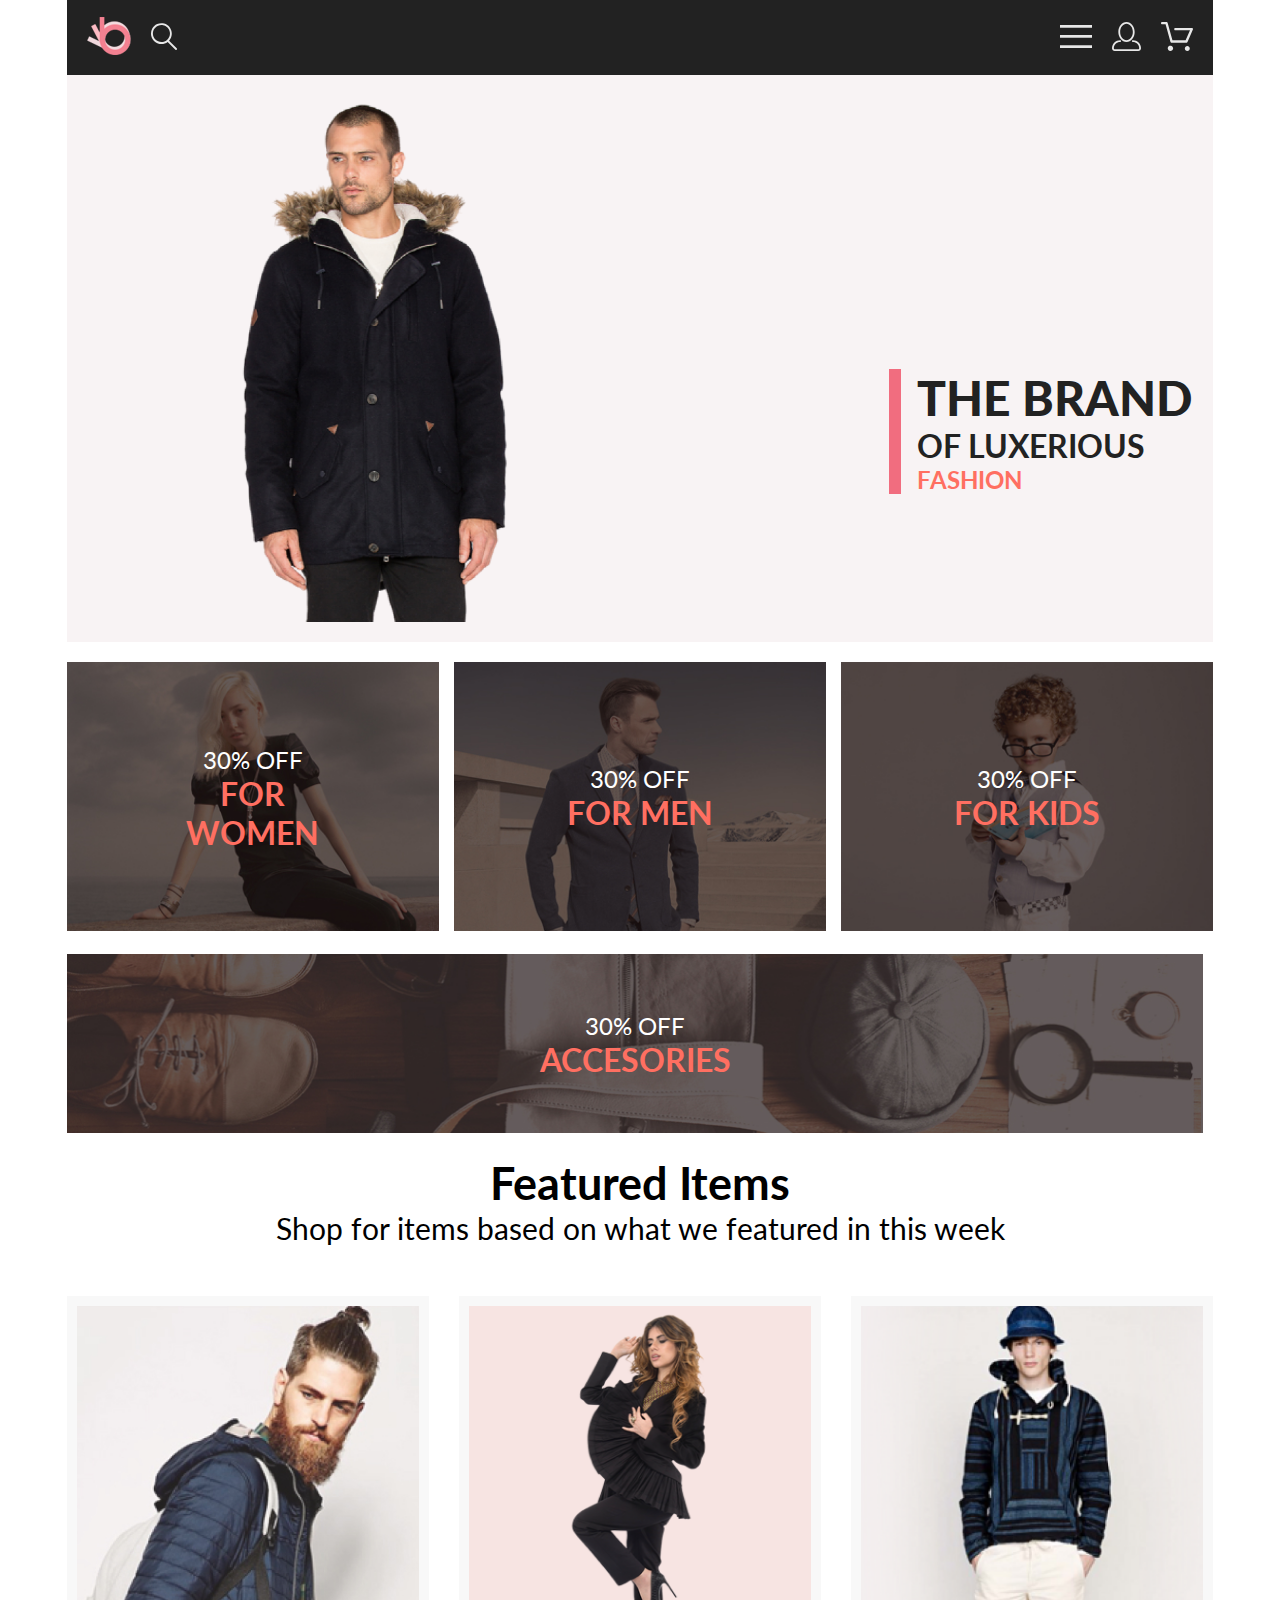
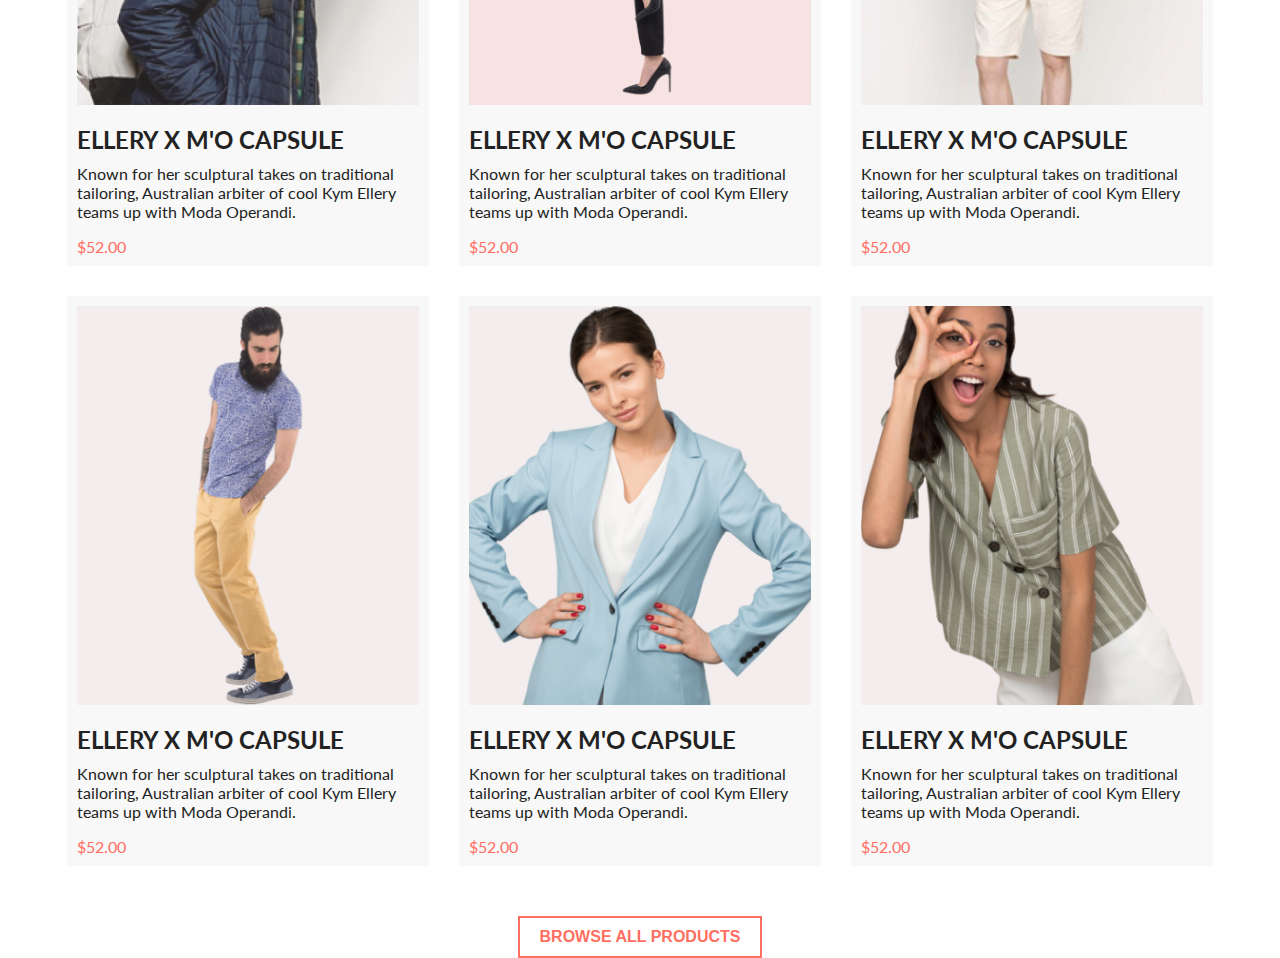
==== commit b32d46af: "Mobile 767-320" ====
--- a/Lesson 6/index.html
+++ b/Lesson 6/index.html
@@ -20,7 +20,7 @@
     </header>
     
     <section class="head center container">
-			<img src="img/promo.png" alt="Brand Image" class="head__image">
+			<img class="promo__img" src="img/promo.png" alt="Brand Image" class="head__image">
         <div class="promo__content">
                 <div class="promo__info">
                     <h1 class="promo__title">THE BRAND</h1>
@@ -39,21 +39,21 @@
                 <img src="img/si2.jpg" alt="sale image">
                 <div class="sale__content">
                     <p class="sale__text">30% OFF</p>
-                    <h3 class="sale__heading">FOR WOMEN</h3>
+                    <h3 class="sale__heading">FOR MEN</h3>
                 </div>
             </div>
             <div class="sale__item">
                 <img src="img/si3.jpg" alt="sale image">
                 <div class="sale__content">
                     <p class="sale__text">30% OFF</p>
-                    <h3 class="sale__heading">FOR WOMEN</h3>
+                    <h3 class="sale__heading">FOR KIDS</h3>
                 </div>
             </div>
             <div class="sale__item sale__item_big">
                 <img src="img/sibig.jpg" alt="sale image">
                 <div class="sale__content">
                     <p class="sale__text">30% OFF</p>
-                    <h3 class="sale__heading">FOR WOMEN</h3>
+                    <h3 class="sale__heading">ACCESORIES</h3>
                 </div>
             </div>
         </section>
--- a/Lesson 6/style.css
+++ b/Lesson 6/style.css
@@ -24,11 +24,10 @@
 }
 
 .center {
-    display: flex;
-    justify-content: space-between;
-    align-items: center;
-}
-
+  display: flex;
+  justify-content: space-between;
+  align-items: center;
+}
 
 .header {
   min-height: 75px;
@@ -48,21 +47,16 @@
 
 .search-button img {
   cursor: pointer;
-  border: none;  
+  border: none;
 }
 
 .head {
   min-height: 148px;
   background: #F8F3F4;
-  display: -webkit-box;
-  display: -ms-flexbox;
-  display: flex;
-  -webkit-box-align: center;
-  -ms-flex-align: center;
-  align-items: center;
-  -webkit-box-pack: justify;
-  -ms-flex-pack: justify;
+  display: flex;
+  align-items: center;
   justify-content: space-between;
+  padding: 20px;
 }
 
 .head__heading {
@@ -105,50 +99,51 @@
 
 .fashon {
   font-weight: bold;
-  color: #FF6F61; }
+  color: #FF6F61;
+}
 
 .sale {
-    display: flex;
-    flex-wrap: wrap;
-    justify-content: space-between;
-    margin-top: 20px;
+  display: flex;
+  flex-wrap: wrap;
+  justify-content: space-between;
+  margin-top: 20px;
 }
 
 .sale__item {
-    position: relative;
-    width: calc(33.333% - 10px);
-    margin-bottom: 20px;
+  position: relative;
+  width: calc(33.333% - 10px);
+  margin-bottom: 20px;
 }
 
 .sale__item img {
-    width: 100%;
-    height: auto;
+  width: 100%;
+  height: auto;
 }
 
 .sale__item_big {
-    width: calc(100% - 10px);
+  width: calc(100% - 10px);
 }
 
 .sale__content {
-    position: absolute;
-    top: 50%;
-    left: 50%;
-    transform: translate(-50%, -50%);
-    text-align: center;
+  position: absolute;
+  top: 50%;
+  left: 50%;
+  transform: translate(-50%, -50%);
+  text-align: center;
 }
 
 .sale__text {
-    font-size: 1.5em;
-    color: white;
+  font-size: 1.5em;
+  color: white;
 }
 
 .sale__heading {
-    font-size: 2em;
-    color: #FF6F61;
+  font-size: 2em;
+  color: #FF6F61;
 }
 
 .sale__item:hover .sale__content {
-    color: #FF6F61;
+  color: #FF6F61;
 }
 
 .head__image {
@@ -156,80 +151,155 @@
   height: auto;
 }
 
-
 .new_arrivals {
   padding: 50px 0;
-  text-align: center; 
+  text-align: center;
 }
 
 .grid_container {
   display: grid;
   gap: 30px;
-  grid-template-columns: repeat(3, 1fr); 
-  grid-template-rows: repeat(2, auto); 
-  }
+  grid-template-columns: repeat(3, 1fr);
+  grid-template-rows: repeat(2, auto);
+}
 
 .grid_item {
   position: relative;
   display: flex;
   flex-direction: column;
-  align-items: center; 
-  text-align: start; 
+  align-items: center;
+  text-align: start;
+  padding: 10px;
+  background: #F8F8F8;
 }
 
 .grid_image {
   width: 100%;
   height: auto;
+  margin-bottom: 20px;
 }
 
 .grid_text {
-  margin-top: 20px;
   font-weight: 400;
-  color: #222;  
+  color: #222;
+  text-align: start;
+}
+
+.grid_text > *:not(:last-child) {
+  margin-bottom: 10px;
 }
 
 .arrivals_price {
   font-weight: bold;
-  color: #FF6F61; }
-
+  color: #FF6F61;
+  margin-top: 16px;
+  font-weight: 400;
+}
 
 .true {
-  display: flex; 
-  justify-content: center; }
-  
+  display: flex;
+  justify-content: center;
+}
+
 .button {
   background: white;
   color: #FF6F61;
-  border: 2px solid #FF6F61; 
+  border: 2px solid #FF6F61;
   padding: 10px 20px;
   font-size: 16px;
   cursor: pointer;
-  border-radius: 0; 
-  text-transform: uppercase; 
-  font-weight: bold; 
-  transition: background 0.3s ease, color 0.3s ease; 
+  border-radius: 0;
+  text-transform: uppercase;
+  font-weight: bold;
+  transition: background 0.3s ease, color 0.3s ease;
 }
 
 .button:hover {
-  background: #FF6F61; 
-  color: white; 
-}
-
+  background: #FF6F61;
+  color: white;
+}
 
 .arrivals_header {
+  display: flex;
+  font-size: 30px;
+  justify-content: center;
+  align-items: center;
+  text-align: center;
+}
+
+/*Макет для мобильного устройства  разрешением 767-320 px */
+@media (max-width: 320px) {
+  .container {
+    max-width: 100%;
+    margin: 0 auto;
+    padding: 0 20px;
+  }
+
+  .head {
+    flex-wrap: wrap;
+  }
+
+  .head_heading {
+    font-size: 20px;
+    line-height: 24px;
+  }
+
+  .promo__img {
+    display: none;
+  }
+
+  .promo_info {
+    margin-top: 10px;
+  }
+
+  .promo_title {
+    font-size: 36px;
+    line-height: 42px;
+  }
+
+  .promo__heading {
+    font-size: 28px;
+    line-height: 32px;
+  }
+
+  .promo__content {
+    justify-content: center;
+    margin-bottom: 56px;
+  }
+
+   .sale {
     display: flex;
-    font-size: 30px;
-    justify-content: center;
+    flex-direction: column;
     align-items: center;
+  }
+
+  .sale__item {
+    width: 100%;
+    margin-bottom: 20px;
+  }
+
+  .sale__content {
+    width: 100%;
     text-align: center;
-    
-}
-
-
-
-
-@media(min-width: 848px) and (max-width: 1146px) {
-  .cont {
-    max-width: 1146px; 
-  }
-}
+    padding: 10px;
+  }
+
+  .sale__text {
+    width: 100%;
+    font-size: 10px;
+    padding: 0 10px;
+  }
+
+  .new_arrivals {
+    padding: 30px 0;
+  }
+
+  .grid_container {
+    grid-template-columns: 1fr;
+  }
+
+  .arrivals_header {
+    font-size: 24px;
+    padding: 20px;
+  }
+}
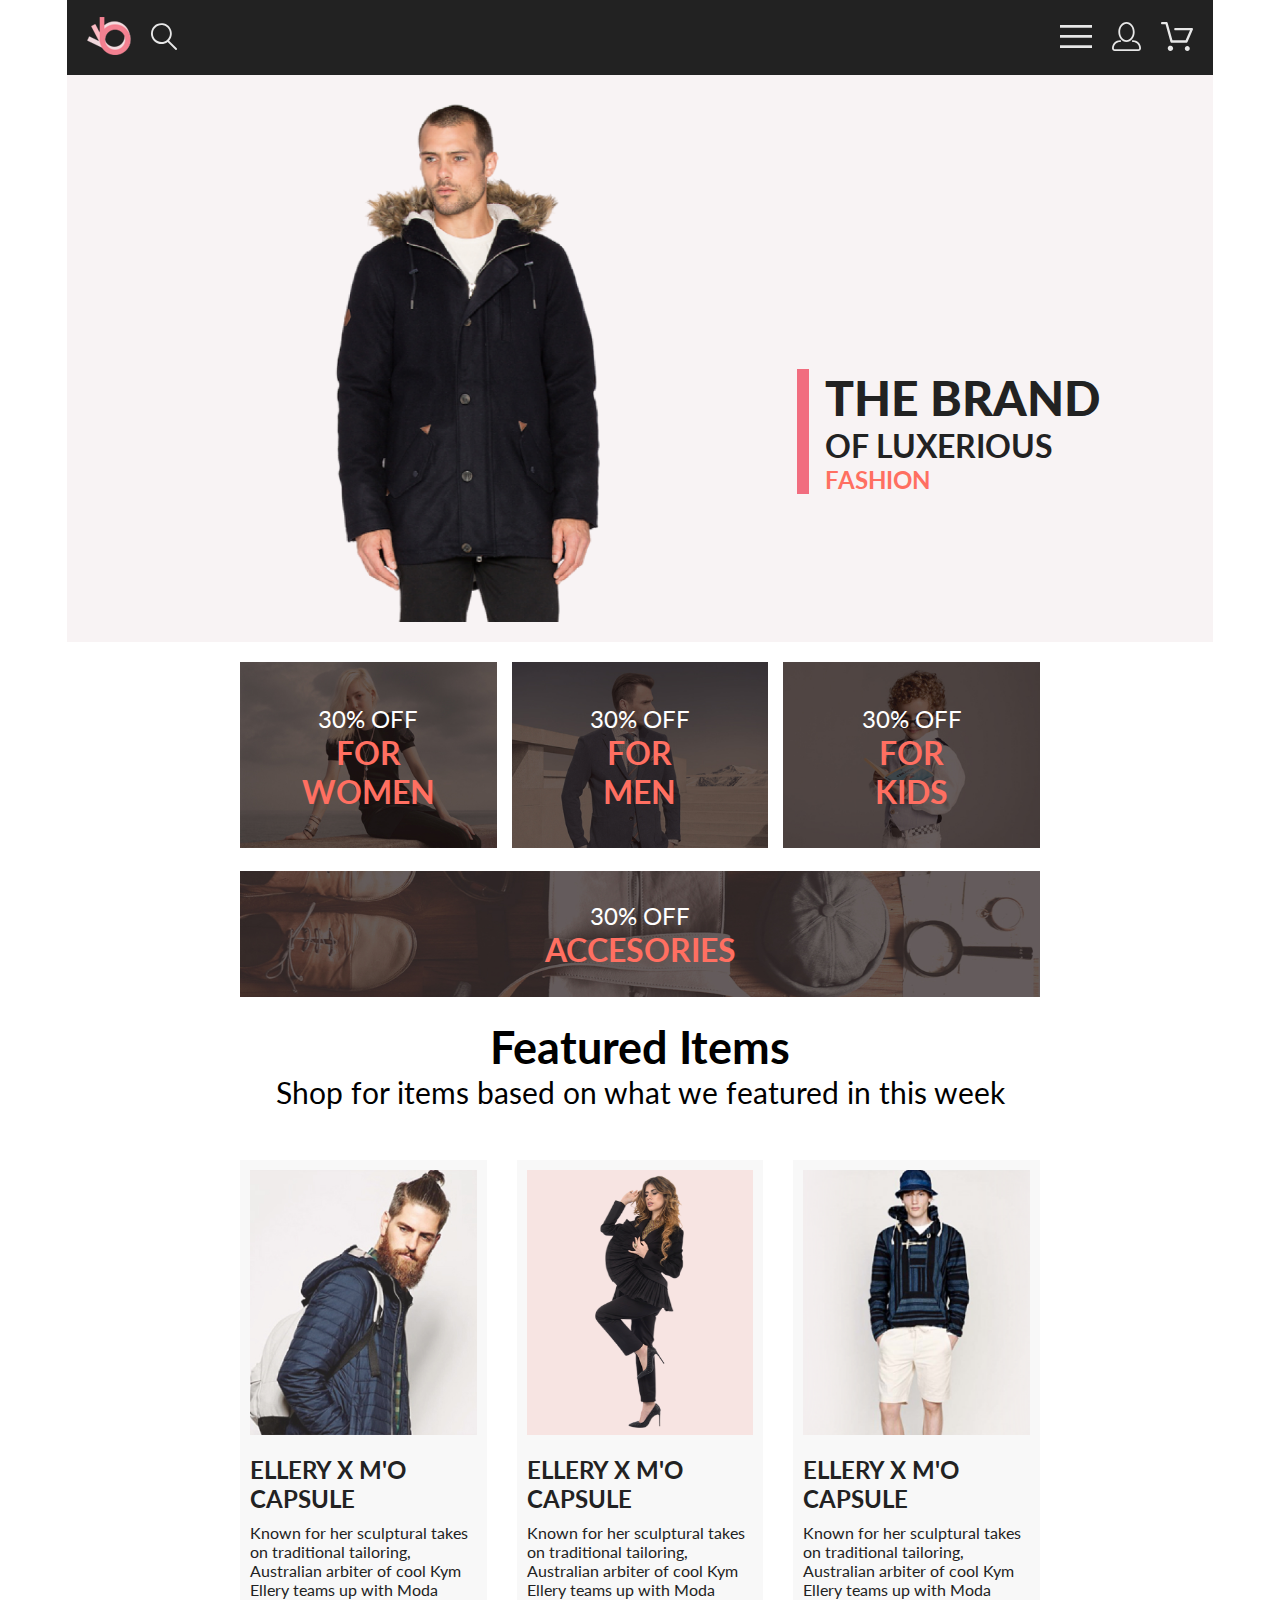
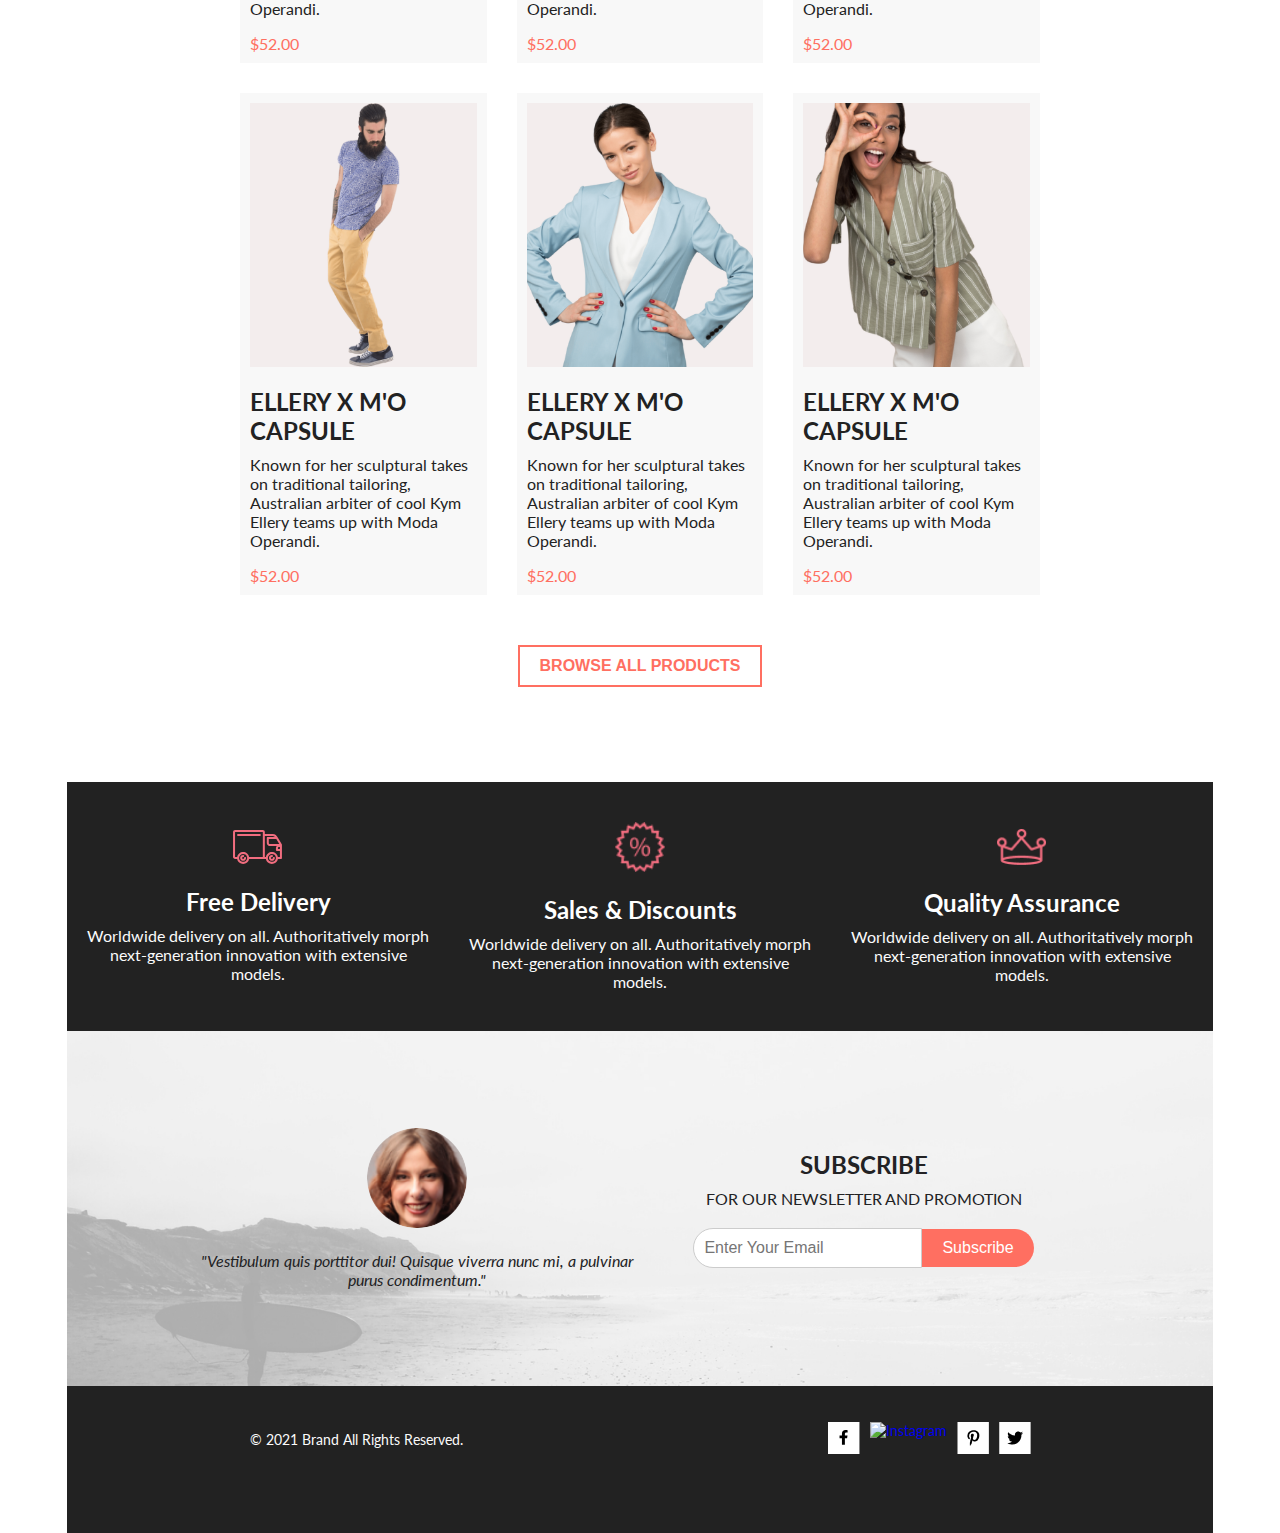
==== commit 1fcad45d: "Footer block added" ====
--- a/Lesson 6/index.html
+++ b/Lesson 6/index.html
@@ -7,7 +7,7 @@
     <link rel="stylesheet" href="style.css">
 </head>
 <body>
-      <header class="header center container">
+      <header class="header container">
         <div class="header__left">
             <a href="#"><img src="img/logo.png" alt="logo" class="logo"></a>
             <a href="#"><img src="img/search.svg" alt="search"></a>
@@ -19,7 +19,7 @@
         </nav>
     </header>
     
-    <section class="head center container">
+    <section class="head container">
 			<img class="promo__img" src="img/promo.png" alt="Brand Image" class="head__image">
         <div class="promo__content">
                 <div class="promo__info">
@@ -28,7 +28,7 @@
                 </div> </section>
 
 		<section class="sale center container">
-            <div class="sale__item">
+                <div class="sale__item">
                 <img src="img/si1.jpg" alt="sale image">
                 <div class="sale__content">
                     <p class="sale__text">30% OFF</p>
@@ -121,6 +121,50 @@
 <section class="true container">
     <button class="button">Browse All Products</button>
 </section>
+<footer class="footer container">
+  <div class="footer__section">
+    <div class="footer__item">
+      <img src="./img/Foot_1_1.svg" alt="Free Delivery Icon">
+      <h3>Free Delivery</h3>
+      <p>Worldwide delivery on all. Authoritatively morph next-generation innovation with extensive models.</p>
+    </div>
+    <div class="footer__item">
+      <img src="./img/Foot_1_2.png" alt="Sales & Discounts Icon">
+      <h3>Sales & Discounts</h3>
+      <p>Worldwide delivery on all. Authoritatively morph next-generation innovation with extensive models.</p>
+    </div>
+    <div class="footer__item">
+      <img src="./img/Foot_1_3.png" alt="Quality Assurance Icon">
+      <h3>Quality Assurance</h3>
+      <p>Worldwide delivery on all. Authoritatively morph next-generation innovation with extensive models.</p>
+    </div>
+  </div>
+  <div class="footer__testimonial-subscribe">
+    <div class="footer__testimonial">
+      <img src="./img/Foot_face.png" alt="Profile Picture">
+      <blockquote>
+        <p>"Vestibulum quis porttitor dui! Quisque viverra nunc mi, a pulvinar purus condimentum."</p>
+      </blockquote>
+    </div>
+    <div class="footer__subscribe">
+      <h3>SUBSCRIBE</h3>
+      <p>FOR OUR NEWSLETTER AND PROMOTION</p>
+      <form action="#">
+        <input type="email" placeholder="Enter Your Email" required>
+        <button type="submit">Subscribe</button>
+      </form>
+    </div>
+  </div>
+  <div class="footer__copyright-social container">
+    <p>© 2021 Brand All Rights Reserved.</p>
+    <div class="footer__social-icons">
+    <a href="#"><img src="./img/Foot_3_f.svg" alt="Facebook"></a>
+      <a href="#"><img src="/img/Foot_3_i.png" alt="Instagram"></a>
+      <a href="#"><img src="./img/Foot_3_h.png" alt="Pinterest"></a>
+      <a href="#"><img src="./img/Foot_3_t.png" alt="Twitter"></a>
+    </div>
+  </div>
+</footer>
 
 </body>
 </html>--- a/Lesson 6/style.css
+++ b/Lesson 6/style.css
@@ -23,7 +23,9 @@
   margin: 0 auto;
 }
 
+
 .center {
+  max-width: 800px;
   display: flex;
   justify-content: space-between;
   align-items: center;
@@ -55,7 +57,7 @@
   background: #F8F3F4;
   display: flex;
   align-items: center;
-  justify-content: space-between;
+  justify-content: center;
   padding: 20px;
 }
 
@@ -121,7 +123,7 @@
 }
 
 .sale__item_big {
-  width: calc(100% - 10px);
+  width: calc(100%);
 }
 
 .sale__content {
@@ -227,6 +229,144 @@
   text-align: center;
 }
 
+.footer {
+  background-color: #222;
+  padding: 40px 0;
+  color: #fff;
+  margin-top: 95px;
+}
+
+.footer__section {
+  display: flex;
+  justify-content: space-between;
+  align-items: center;
+  text-align: center;  
+}
+
+.footer__item {
+  flex: 1;
+  padding: 0 20px;
+}
+
+.footer__item img {
+  width: 50px;
+  height: auto;
+  margin-bottom: 20px;
+}
+
+.footer__item h3 {
+  font-size: 24px;
+  font-weight: 700;
+  margin-bottom: 10px;
+}
+
+.footer__item p {
+  font-size: 16px;
+  font-weight: 400;
+  color: #FBFBFB;
+;
+}
+
+.footer__testimonial-subscribe {
+  display: flex;
+  justify-content: center;
+  align-items: center;
+  margin-top: 40px;
+  background-image: url('./img/Foot_2_back.jpg'); 
+  background-size: cover; 
+  background-position: center; 
+  background-repeat: no-repeat; 
+  padding: 97px 126px;   
+}
+
+.footer__testimonial {
+  flex: 1;
+  text-align: center;
+}
+
+.footer__testimonial img {
+  width: 100px;
+  height: auto;
+  border-radius: 50%;
+  margin-bottom: 20px;
+}
+
+.footer__testimonial blockquote {
+  font-style: italic;
+  text-align: center;
+  color: #222224;
+}
+
+.footer__subscribe {
+  flex: 1;
+  text-align: center;
+}
+
+.footer__subscribe h3 {
+  font-size: 24px;
+  font-weight: 700;
+  color: #222224;
+  margin-bottom: 10px;
+}
+
+.footer__subscribe p {
+  font-size: 16px;
+  font-weight: 400;
+  margin-bottom: 20px;
+  color: #222224;
+}
+
+.footer__subscribe form {
+  display: flex;
+  justify-content: center;
+  align-items: center;
+}
+
+.footer__subscribe input[type="email"] {
+  padding: 10px;
+  font-size: 16px;
+  border: 1px solid #ccc;
+  border-radius: 20px 0 0 20px;
+  outline: none;
+}
+
+.footer__subscribe button {
+  padding: 10px 20px;
+  font-size: 16px;
+  border: none;
+  background-color: #FF6F61;
+  color: #fff;
+  border-radius: 0 20px 20px 0;
+  cursor: pointer;
+}
+
+.footer__subscribe button:hover {
+  background-color: #e65b50;
+}
+
+.footer__copyright-social {
+  display: flex;
+  justify-content: space-between;
+  align-items: center;
+  text-align: center;
+  font-size: 14px;
+  color:  #FBFBFB;
+}
+
+.footer__copyright-social p {
+  display: flex;
+  justify-content: center;
+  margin: 45px auto;
+}
+
+.footer__social-icons {
+  display: flex;
+  justify-content: center;
+  margin: 30px auto;
+  gap: 10px;
+}
+
+
 /*Макет для мобильного устройства  разрешением 767-320 px */
 @media (max-width: 320px) {
   .container {
@@ -302,4 +442,45 @@
     font-size: 24px;
     padding: 20px;
   }
-}
+
+  
+  .footer__section {
+    flex-direction: column;
+    align-items: center;
+  }
+
+  .footer__item {
+    padding: 20px 0;
+    text-align: center;
+  }
+
+  .footer__testimonial-subscribe {
+    flex-direction: column;
+  }
+
+  .footer__testimonial,
+  .footer__subscribe {
+    padding: 20px 0;
+    text-align: center;
+  }
+
+  .footer__subscribe form {
+    flex-direction: column;
+  }
+
+  .footer__subscribe input[type="email"],
+  .footer__subscribe button {
+    border-radius: 20px;
+    margin-bottom: 10px;
+  }
+
+  .footer__copyright-social {
+    flex-direction: column;
+    align-items: center;
+    text-align: center;
+  }
+
+  .footer__social-icons {
+    margin-top: 10px;
+  }
+}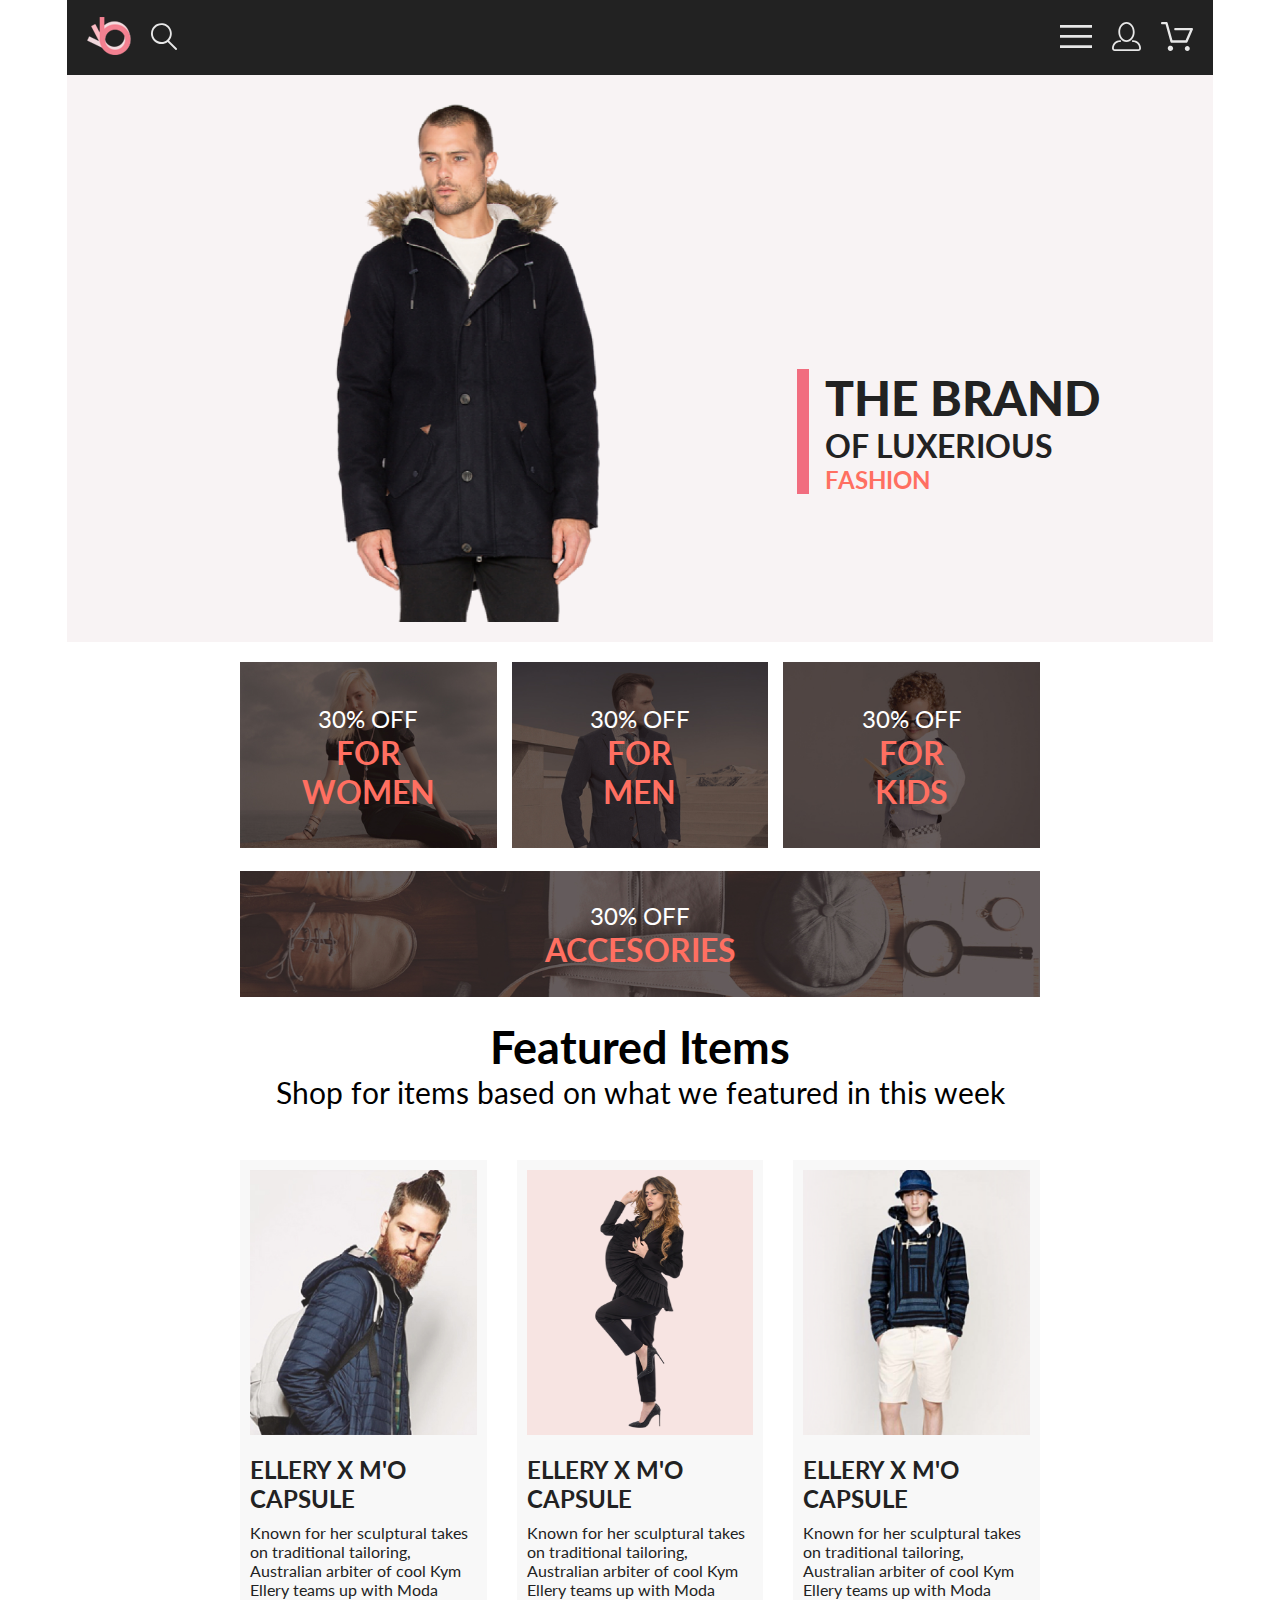
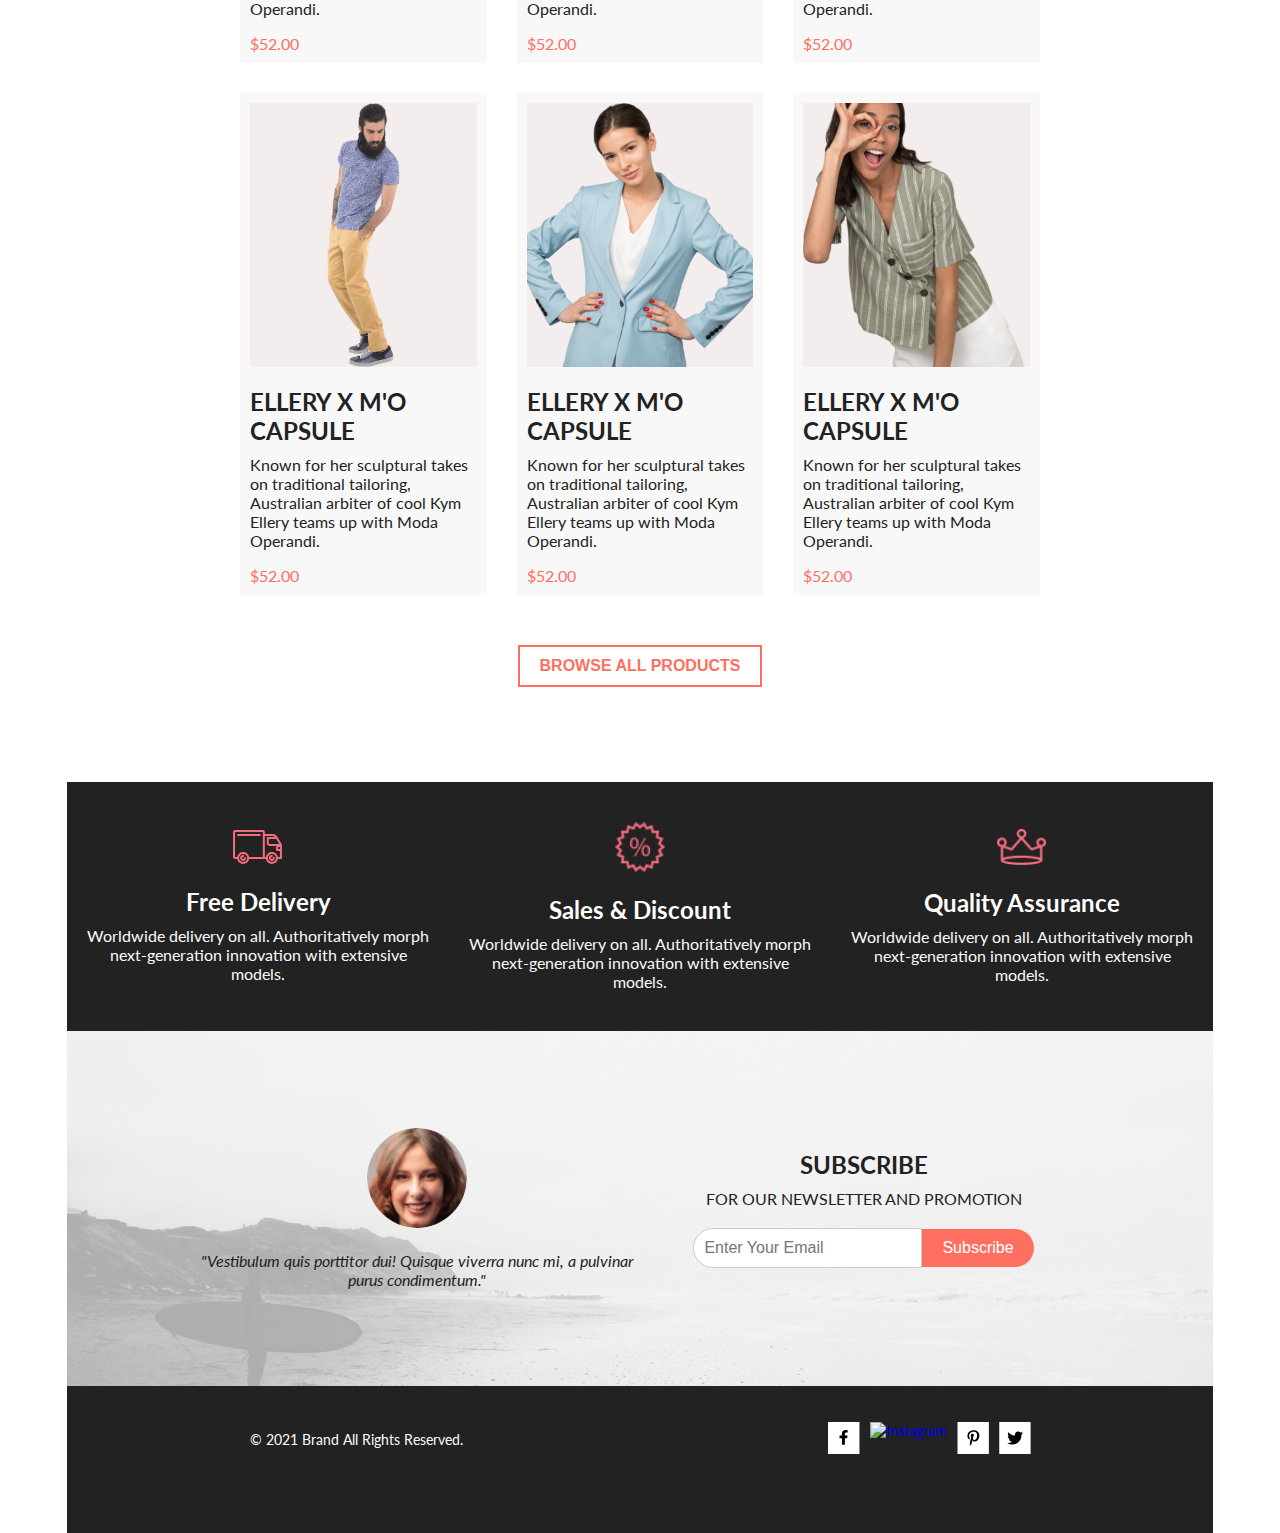
==== commit 44a07555: "Mobile version added and some changes adde too" ====
--- a/Lesson 6/index.html
+++ b/Lesson 6/index.html
@@ -1,170 +1,193 @@
 <!DOCTYPE html>
 <html lang="en">
-<head>
-    <meta charset="UTF-8">
-        <meta name="viewport" content="width=device-width, initial-scale=1.0">
-    <title>HT6</title>
-    <link rel="stylesheet" href="style.css">
-</head>
-<body>
-      <header class="header container">
-        <div class="header__left">
-            <a href="#"><img src="img/logo.png" alt="logo" class="logo"></a>
-            <a href="#"><img src="img/search.svg" alt="search"></a>
-        </div> 
-        <nav class="header__right">
-            <a href="#"><img src="img/menu.svg" alt="menu" class="icon"></a>
-            <a href="#"><img src="img/reg.svg" alt="reg" class="icon"></a>
-            <a href="#"><img src="img/cart.svg" alt="cart" class="icon"></a>
-        </nav>
-    </header>
-    
-    <section class="head container">
-			<img class="promo__img" src="img/promo.png" alt="Brand Image" class="head__image">
-        <div class="promo__content">
-                <div class="promo__info">
-                    <h1 class="promo__title">THE BRAND</h1>
-                    <h2 class="promo__heading">OF LUXERIOUS </h2> <h2 class="fashon">FASHION</h2>
-                </div> </section>
+	<head>
+		<meta charset="UTF-8" />
+		<meta name="viewport" content="width=device-width, initial-scale=1.0" />
+		<title>HT6</title>
+		<link rel="stylesheet" href="style.css" />
+	</head>
+	<body>
+		<h2 style="display: none">My first site</h2>
+		<header class="header container">
+			<div class="header__left">
+				<a href="#"><img src="img/logo.png" alt="logo" class="logo" /></a>
+				<a href="#"><img src="img/search.svg" alt="search" /></a>
+			</div>
+			<nav class="header__right">
+				<h2 style="display: none">My site navigation</h2>
+				<a href="#"><img src="img/menu.svg" alt="menu" class="icon" /></a>
+				<a href="#"><img src="img/reg.svg" alt="reg" class="icon" /></a>
+				<a href="#"><img src="img/cart.svg" alt="cart" class="icon" /></a>
+			</nav>
+		</header>
+
+		<section class="head container">
+			<img class="promo__img head__image" src="img/promo.png" alt="Brand Image" />
+			<div class="promo__content">
+				<div class="promo__info">
+					<h1 class="promo__title">THE BRAND</h1>
+					<h2 class="promo__heading">OF LUXERIOUS</h2>
+					<h2 class="fashon">FASHION</h2>
+				</div>
+			</div>
+		</section>
 
 		<section class="sale center container">
-                <div class="sale__item">
-                <img src="img/si1.jpg" alt="sale image">
-                <div class="sale__content">
-                    <p class="sale__text">30% OFF</p>
-                    <h3 class="sale__heading">FOR WOMEN</h3>
-                </div>
-            </div>
-            <div class="sale__item">
-                <img src="img/si2.jpg" alt="sale image">
-                <div class="sale__content">
-                    <p class="sale__text">30% OFF</p>
-                    <h3 class="sale__heading">FOR MEN</h3>
-                </div>
-            </div>
-            <div class="sale__item">
-                <img src="img/si3.jpg" alt="sale image">
-                <div class="sale__content">
-                    <p class="sale__text">30% OFF</p>
-                    <h3 class="sale__heading">FOR KIDS</h3>
-                </div>
-            </div>
-            <div class="sale__item sale__item_big">
-                <img src="img/sibig.jpg" alt="sale image">
-                <div class="sale__content">
-                    <p class="sale__text">30% OFF</p>
-                    <h3 class="sale__heading">ACCESORIES</h3>
-                </div>
-            </div>
-        </section>
+			<div class="sale__item">
+				<img src="img/si1.jpg" alt="sale image" />
+				<div class="sale__content">
+					<p class="sale__text">30% OFF</p>
+					<h3 class="sale__heading">FOR WOMEN</h3>
+				</div>
+			</div>
+			<div class="sale__item">
+				<img src="img/si2.jpg" alt="sale image" />
+				<div class="sale__content">
+					<p class="sale__text">30% OFF</p>
+					<h3 class="sale__heading">FOR MEN</h3>
+				</div>
+			</div>
+			<div class="sale__item">
+				<img src="img/si3.jpg" alt="sale image" />
+				<div class="sale__content">
+					<p class="sale__text">30% OFF</p>
+					<h3 class="sale__heading">FOR KIDS</h3>
+				</div>
+			</div>
+			<div class="sale__item sale__item_big">
+				<img src="img/sibig.jpg" alt="sale image" />
+				<div class="sale__content">
+					<p class="sale__text">30% OFF</p>
+					<h3 class="sale__heading">ACCESORIES</h3>
+				</div>
+			</div>
+		</section>
 
-        <section class="arrivals_header container">
-        <div>
-            <h2>Featured Items</h2>
-            <p>Shop for items based on what we featured in this week</p>
-        </div>
-    </section>
-    <section class="new_arrivals center container">
-        
-    <div class="grid_container">
-        
-        <div class="grid_item">
-            <img src="img/product1.jpg" alt="Product 1" class="grid_image">
-            <div class="grid_text">
-                <h2>ELLERY X M'O CAPSULE</h2>
-                <p>Known for her sculptural takes on traditional tailoring, Australian arbiter of cool Kym Ellery teams up with Moda Operandi.</p>
-                <p class="arrivals_price">$52.00</p>
-            </div>
-        </div>
-        <div class="grid_item">
-            <img src="./img/Product 2.png" alt="Product 2" class="grid_image">
-            <div class="grid_text">
-                <h2>ELLERY X M'O CAPSULE</h2>
-                <p>Known for her sculptural takes on traditional tailoring, Australian arbiter of cool Kym Ellery teams up with Moda Operandi.</p>
-                <p class="arrivals_price">$52.00</p>
-            </div>
-        </div>
-        <div class="grid_item">
-            <img src="./img/Product 3.png" alt="Product 3" class="grid_image">
-            <div class="grid_text">
-                <h2>ELLERY X M'O CAPSULE</h2>
-                <p>Known for her sculptural takes on traditional tailoring, Australian arbiter of cool Kym Ellery teams up with Moda Operandi.</p>
-                <p class="arrivals_price">$52.00</p>
-            </div>
-        </div>
-        <div class="grid_item">
-            <img src="./img/Product 4.png" alt="Product 4" class="grid_image">
-            <div class="grid_text">
-                <h2>ELLERY X M'O CAPSULE</h2>
-                <p>Known for her sculptural takes on traditional tailoring, Australian arbiter of cool Kym Ellery teams up with Moda Operandi.</p>
-                <p class="arrivals_price">$52.00</p>
-            </div>
-        </div>
-        <div class="grid_item">
-            <img src="./img/Product 5.png" alt="Product 5" class="grid_image">
-            <div class="grid_text">
-                <h2>ELLERY X M'O CAPSULE</h2>
-                <p>Known for her sculptural takes on traditional tailoring, Australian arbiter of cool Kym Ellery teams up with Moda Operandi.</p>
-                <p class="arrivals_price">$52.00</p>
-            </div>
-        </div>
-        <div class="grid_item">
-            <img src="./img/Product 6.png" alt="Product 6" class="grid_image">
-            <div class="grid_text">
-                <h2>ELLERY X M'O CAPSULE</h2>
-                <p>Known for her sculptural takes on traditional tailoring, Australian arbiter of cool Kym Ellery teams up with Moda Operandi.</p>
-                <p class="arrivals_price">$52.00</p>
-            </div>
-        </div>
-    </div>    
-</section>
-<section class="true container">
-    <button class="button">Browse All Products</button>
-</section>
-<footer class="footer container">
-  <div class="footer__section">
-    <div class="footer__item">
-      <img src="./img/Foot_1_1.svg" alt="Free Delivery Icon">
-      <h3>Free Delivery</h3>
-      <p>Worldwide delivery on all. Authoritatively morph next-generation innovation with extensive models.</p>
-    </div>
-    <div class="footer__item">
-      <img src="./img/Foot_1_2.png" alt="Sales & Discounts Icon">
-      <h3>Sales & Discounts</h3>
-      <p>Worldwide delivery on all. Authoritatively morph next-generation innovation with extensive models.</p>
-    </div>
-    <div class="footer__item">
-      <img src="./img/Foot_1_3.png" alt="Quality Assurance Icon">
-      <h3>Quality Assurance</h3>
-      <p>Worldwide delivery on all. Authoritatively morph next-generation innovation with extensive models.</p>
-    </div>
-  </div>
-  <div class="footer__testimonial-subscribe">
-    <div class="footer__testimonial">
-      <img src="./img/Foot_face.png" alt="Profile Picture">
-      <blockquote>
-        <p>"Vestibulum quis porttitor dui! Quisque viverra nunc mi, a pulvinar purus condimentum."</p>
-      </blockquote>
-    </div>
-    <div class="footer__subscribe">
-      <h3>SUBSCRIBE</h3>
-      <p>FOR OUR NEWSLETTER AND PROMOTION</p>
-      <form action="#">
-        <input type="email" placeholder="Enter Your Email" required>
-        <button type="submit">Subscribe</button>
-      </form>
-    </div>
-  </div>
-  <div class="footer__copyright-social container">
-    <p>© 2021 Brand All Rights Reserved.</p>
-    <div class="footer__social-icons">
-    <a href="#"><img src="./img/Foot_3_f.svg" alt="Facebook"></a>
-      <a href="#"><img src="/img/Foot_3_i.png" alt="Instagram"></a>
-      <a href="#"><img src="./img/Foot_3_h.png" alt="Pinterest"></a>
-      <a href="#"><img src="./img/Foot_3_t.png" alt="Twitter"></a>
-    </div>
-  </div>
-</footer>
+		<section class="arrivals_header container">
+			<div>
+				<h2>Featured Items</h2>
+				<p>Shop for items based on what we featured in this week</p>
+			</div>
+		</section>
 
-</body>
-</html>+		<section class="new_arrivals center container">
+			<div class="grid_container">
+				<div class="grid_item">
+					<img src="img/product1.jpg" alt="Product 1" class="grid_image" />
+					<div class="grid_text">
+						<h2>ELLERY X M'O CAPSULE</h2>
+						<p>
+							Known for her sculptural takes on traditional tailoring, Australian arbiter of cool Kym Ellery teams up
+							with Moda Operandi.
+						</p>
+						<p class="arrivals_price">$52.00</p>
+					</div>
+				</div>
+				<div class="grid_item">
+					<img src="./img/Product 2.png" alt="Product 2" class="grid_image" />
+					<div class="grid_text">
+						<h2>ELLERY X M'O CAPSULE</h2>
+						<p>
+							Known for her sculptural takes on traditional tailoring, Australian arbiter of cool Kym Ellery teams up
+							with Moda Operandi.
+						</p>
+						<p class="arrivals_price">$52.00</p>
+					</div>
+				</div>
+				<div class="grid_item">
+					<img src="./img/Product 3.png" alt="Product 3" class="grid_image" />
+					<div class="grid_text">
+						<h2>ELLERY X M'O CAPSULE</h2>
+						<p>
+							Known for her sculptural takes on traditional tailoring, Australian arbiter of cool Kym Ellery teams up
+							with Moda Operandi.
+						</p>
+						<p class="arrivals_price">$52.00</p>
+					</div>
+				</div>
+				<div class="grid_item">
+					<img src="./img/Product 4.png" alt="Product 4" class="grid_image" />
+					<div class="grid_text">
+						<h2>ELLERY X M'O CAPSULE</h2>
+						<p>
+							Known for her sculptural takes on traditional tailoring, Australian arbiter of cool Kym Ellery teams up
+							with Moda Operandi.
+						</p>
+						<p class="arrivals_price">$52.00</p>
+					</div>
+				</div>
+				<div class="grid_item">
+					<img src="./img/Product 5.png" alt="Product 5" class="grid_image" />
+					<div class="grid_text">
+						<h2>ELLERY X M'O CAPSULE</h2>
+						<p>
+							Known for her sculptural takes on traditional tailoring, Australian arbiter of cool Kym Ellery teams up
+							with Moda Operandi.
+						</p>
+						<p class="arrivals_price">$52.00</p>
+					</div>
+				</div>
+				<div class="grid_item">
+					<img src="./img/Product 6.png" alt="Product 6" class="grid_image" />
+					<div class="grid_text">
+						<h2>ELLERY X M'O CAPSULE</h2>
+						<p>
+							Known for her sculptural takes on traditional tailoring, Australian arbiter of cool Kym Ellery teams up
+							with Moda Operandi.
+						</p>
+						<p class="arrivals_price">$52.00</p>
+					</div>
+				</div>
+			</div>
+		</section>
+
+		<section class="true container">
+			<button class="button">Browse All Products</button>
+		</section>
+
+		<footer class="footer container">
+			<div class="footer__section">
+				<div class="footer__item">
+					<img src="./img/Foot_1_1.svg" alt="Free Delivery Icon" />
+					<h3>Free Delivery</h3>
+					<p>Worldwide delivery on all. Authoritatively morph next-generation innovation with extensive models.</p>
+				</div>
+				<div class="footer__item">
+					<img src="./img/Foot_1_2.png" alt="Sales & Discounts Icon" />
+					<h3>Sales &amp;&nbsp;Discount</h3>
+					<p>Worldwide delivery on all. Authoritatively morph next-generation innovation with extensive models.</p>
+				</div>
+				<div class="footer__item">
+					<img src="./img/Foot_1_3.png" alt="Quality Assurance Icon" />
+					<h3>Quality Assurance</h3>
+					<p>Worldwide delivery on all. Authoritatively morph next-generation innovation with extensive models.</p>
+				</div>
+			</div>
+			<div class="footer__testimonial-subscribe">
+				<div class="footer__testimonial">
+					<img src="./img/Foot_face.png" alt="Profile Picture" />
+					<blockquote>
+						<p>"Vestibulum quis porttitor dui! Quisque viverra nunc mi, a pulvinar purus condimentum."</p>
+					</blockquote>
+				</div>
+				<div class="footer__subscribe">
+					<h3>SUBSCRIBE</h3>
+					<p>FOR OUR NEWSLETTER AND PROMOTION</p>
+					<form action="#">
+						<input type="email" placeholder="Enter Your Email" required />
+						<button type="submit">Subscribe</button>
+					</form>
+				</div>
+			</div>
+			<div class="footer__copyright-social">
+				<p>© 2021 Brand All Rights Reserved.</p>
+				<div class="footer__social-icons">
+					<a href="#"><img src="./img/Foot_3_f.svg" alt="Facebook" /></a>
+					<a href="#"><img src="/img/Foot_3_i.png" alt="Instagram" /></a>
+					<a href="#"><img src="./img/Foot_3_h.png" alt="Pinterest" /></a>
+					<a href="#"><img src="./img/Foot_3_t.png" alt="Twitter" /></a>
+				</div>
+			</div>
+		</footer>
+	</body>
+</html>
--- a/Lesson 6/style.css
+++ b/Lesson 6/style.css
@@ -22,7 +22,6 @@
   max-width: 1146px;
   margin: 0 auto;
 }
-
 
 .center {
   max-width: 800px;
@@ -264,7 +263,6 @@
   font-size: 16px;
   font-weight: 400;
   color: #FBFBFB;
-;
 }
 
 .footer__testimonial-subscribe {
@@ -304,7 +302,7 @@
 
 .footer__subscribe h3 {
   font-size: 24px;
-  font-weight: 700;
+  font-weight: 700 px;
   color: #222224;
   margin-bottom: 10px;
 }
@@ -350,7 +348,7 @@
   align-items: center;
   text-align: center;
   font-size: 14px;
-  color:  #FBFBFB;
+  color: #FBFBFB;
 }
 
 .footer__copyright-social p {
@@ -366,9 +364,8 @@
   gap: 10px;
 }
 
-
-/*Макет для мобильного устройства  разрешением 767-320 px */
-@media (max-width: 320px) {
+/* Макет для мобильного устройства разрешением 767-390 px */
+@media (max-width: 390px) {
   .container {
     max-width: 100%;
     margin: 0 auto;
@@ -407,7 +404,7 @@
     margin-bottom: 56px;
   }
 
-   .sale {
+  .sale {
     display: flex;
     flex-direction: column;
     align-items: center;
@@ -443,7 +440,6 @@
     padding: 20px;
   }
 
-  
   .footer__section {
     flex-direction: column;
     align-items: center;
@@ -483,4 +479,119 @@
   .footer__social-icons {
     margin-top: 10px;
   }
-}+}
+
+/* Макет для планшетов 1024px-768px */
+@media (min-width: 768px) and (max-width: 1024px) {
+  .container {
+    padding: 0 20px;
+  }
+
+  .head {
+    flex-wrap: wrap;
+  }
+
+  .head__image {
+    display: none;
+  }
+
+  .promo__info {
+    margin-top: 10px;
+  }
+
+  .promo__title {
+    font-size: 36px;
+    line-height: 42px;
+  }
+
+  .promo__heading {
+    font-size: 28px;
+    line-height: 32px;
+  }
+
+  .promo__content {
+    justify-content: center;
+    margin-bottom: 56px;
+  }
+
+  .sale {
+    display: flex;
+    flex-wrap: wrap;
+    justify-content: space-between;
+  }
+
+  .sale__item {
+    width: calc(50% - 10px);
+    margin-bottom: 20px;
+  }
+
+  .sale__item_big {
+    width: 100%;
+  }
+
+  .sale__content {
+    width: 100%;
+    text-align: center;
+    padding: 10px;
+  }
+
+  .sale__text {
+    width: 100%;
+    font-size: 16px;
+  }
+
+  .new_arrivals {
+    padding: 30px 0;
+  }
+
+  .grid_container {
+    grid-template-columns: 1fr 1fr;
+    gap: 20px;
+  }
+
+  .arrivals_header {
+    font-size: 24px;
+    padding: 20px;
+  }
+
+  .footer__section {
+    flex-direction: column;
+    align-items: center;
+    text-align: center;
+  }
+
+  .footer__item {
+    padding: 20px 0;
+    text-align: center;
+  }
+
+  .footer__testimonial-subscribe {
+    flex-direction: column;
+  }
+
+  .footer__testimonial,
+  .footer__subscribe {
+    padding: 20px 0;
+    text-align: center;
+  }
+
+  .footer__subscribe form {
+    flex-direction: column;
+  }
+
+  .footer__subscribe input[type="email"],
+  .footer__subscribe button {
+    border-radius: 20px;
+    margin-bottom: 10px;
+  }
+
+  .footer__copyright-social {
+    flex-direction: column;
+    align-items: center;
+    text-align: center;
+  }
+
+  .footer__social-icons {
+    margin-top: 10px;
+  }
+}
